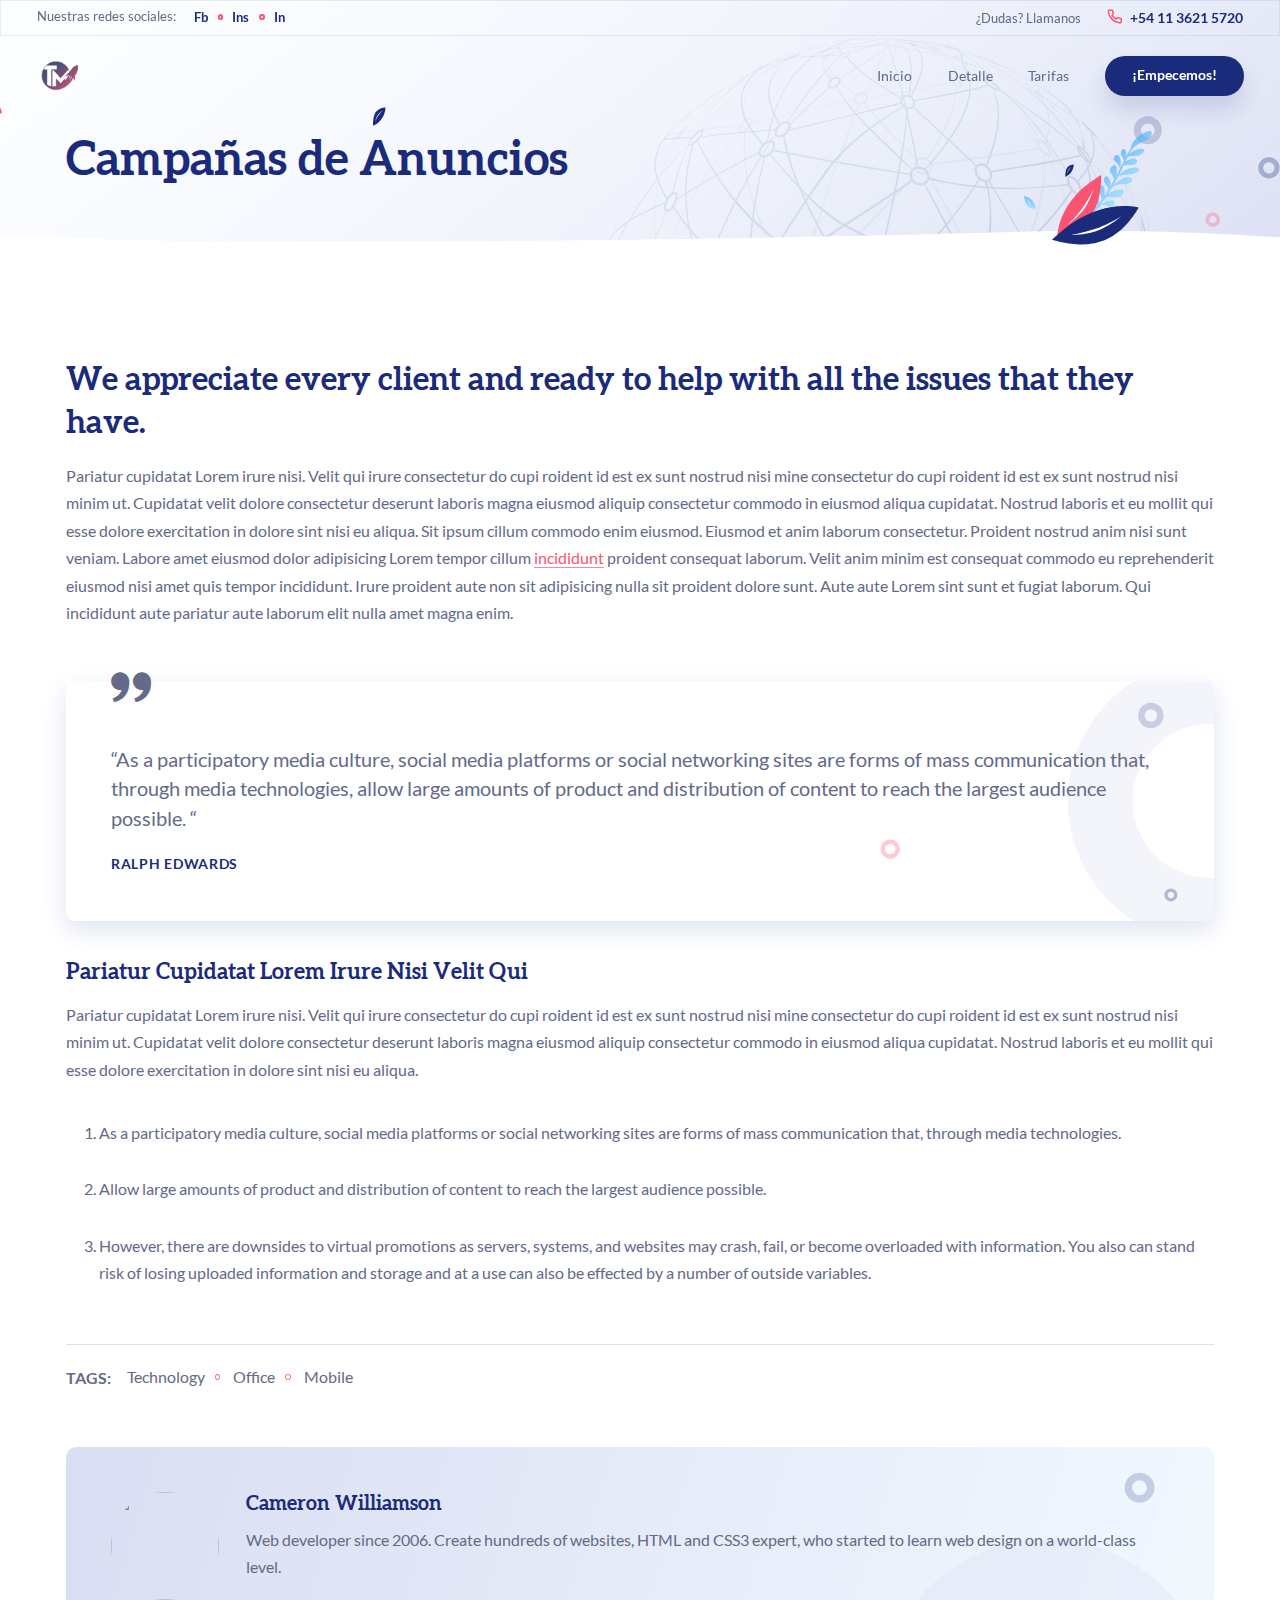
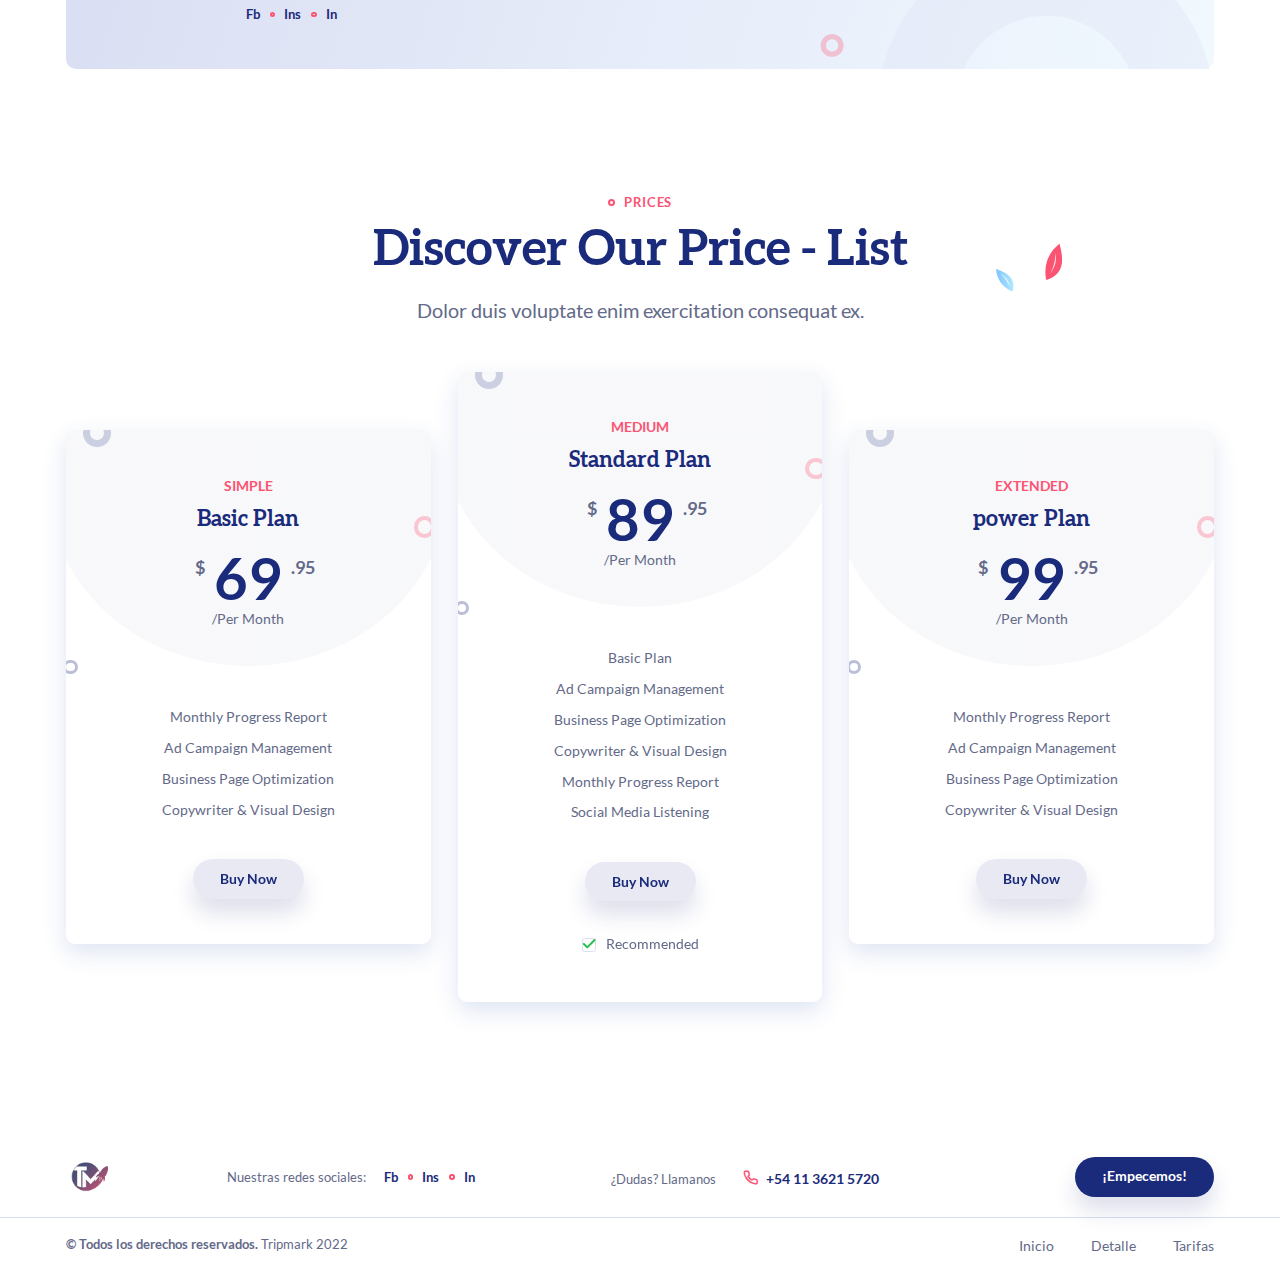
==== ads.html @ 87939745 "Agregada la parte del logo transparente bg y corregido el orden de la web" ====
<!DOCTYPE html>
<html lang="Es-AR">
    <head>
        <meta http-equiv="Content-Type" content="text/html; charset=utf-8" />
        <meta name="format-detection" content="telephone=no">
        <meta name="viewport" content="width=device-width, initial-scale=1">
        <link rel="icon" type="image/x-icon" href="favicon.ico" />
        
        <meta name='description' content="" />
        <meta name="keywords" content="" />
        <meta name="it-rating" content="it-rat-cd303c3f80473535b3c667d0d67a7a11" />
        <meta name="cmsmagazine" content="3f86e43372e678604d35804a67860df7" />
        <link rel="stylesheet" type="text/css" href="css/first-screen.css" />
        <link rel="stylesheet" type="text/css" href="css/first-screen-inner.css" />
        <link rel="preload " href="fonts/AleoBold.woff2" as="font" crossorigin>
        <link rel="preload " href="fonts/Lato/LatoRegular.woff2" as="font" crossorigin>
        <link rel="preload " href="fonts/Lato/LatoBold.woff2" as="font" crossorigin>
        <link rel="preload"  href="css/style.css" as="style">
        <title>Anuncios - Tripmark</title>
    </head>
    <body class="loaded">
        <div class="main-wrapper">

            <main class="content">
                <div class="section-main-screen section-main-screen_inner" style="background-image: url(img/bg/header.svg);">
                    <div class="wrapper">
                        <div class="main-screen main-screen_inner">
                            <div class="h1 h1-2">Campañas de Anuncios</div>
                            <!-- <ul class="breadcrumbs" itemscope="" itemtype="https://schema.org/BreadcrumbList">
                                <li itemprop="itemListElement" itemscope="" itemtype="https://schema.org/ListItem"><a href="#" itemprop="item"><span itemprop="name">Home</span></a><meta itemprop="position" content="1"></li>  
                                <li itemprop="itemListElement" itemscope="" itemtype="https://schema.org/ListItem"><a href="#" itemprop="item"><span itemprop="name">Blog</span></a><meta itemprop="position" content="2"></li>  

                            </ul> -->
                            <div class="leaf-left-decor"></div>
                        </div>
                        <div class="circle-decor"></div>
                    </div>
                    <div class="leaf-right-decor"></div>
                </div>
                <div class="section-post section-post-inner" id="marketing">
                    <div class="wrapper">
                        <div class="">
                            <div class="">
                                <article class="article-wrap">
                                    <div class="article">

                                            <!-- <picture>
                                                <source type="image/jpeg" srcset="img/examples/article.jpg" media="(min-width: 768px)" />
                                                <source type="image/jpeg" srcset="img/examples/article_mob.jpg" />
                                                <img src="img/examples/article_mob.jpg" alt="" class="img-article-main"/>
                                            </picture> -->
                                        <!-- <div class="news-header news-header_article">
                                            <div class="news__date">Jun 25, 2021</div>
                                            <div class="news__author">
                                                <img data-src="img/examples/avatar_2.jpg"  alt="" class="js-lazy" src="[data-uri]">
                                                <span class="news__author-title">Annette Black</span>
                                            </div>
                                            <a href="blog.html" class="news__category">Community</a>
                                        </div> -->
                                        <h1>We appreciate every client and ready to help with all the issues that they have.</h1>
                                        <p>Pariatur cupidatat Lorem irure nisi. Velit qui irure consectetur do cupi roident id est ex sunt nostrud nisi mine consectetur do cupi roident id est ex sunt nostrud nisi minim ut. Cupidatat velit dolore consectetur deserunt laboris magna eiusmod aliquip consectetur commodo in eiusmod aliqua cupidatat. Nostrud laboris et eu mollit qui esse dolore exercitation in dolore sint nisi eu aliqua. Sit ipsum cillum commodo enim eiusmod. Eiusmod et anim laborum consectetur. Proident nostrud anim nisi sunt veniam. Labore amet eiusmod dolor adipisicing Lorem tempor cillum <a href="#">incididunt</a> proident consequat laborum. Velit anim minim est consequat commodo eu reprehenderit eiusmod nisi amet quis tempor incididunt. Irure proident aute non sit adipisicing nulla sit proident dolore sunt. Aute aute Lorem sint sunt et fugiat laborum. Qui incididunt aute pariatur aute laborum elit nulla amet magna enim.</p>
                                        <blockquote>
                                            “As a participatory media culture, social media platforms or social networking sites are forms of mass communication that, through media technologies, allow large amounts of product and distribution of content to reach the largest audience possible. “
                                            <cite>Ralph Edwards</cite>
                                        </blockquote>
                                        <h2>Pariatur cupidatat Lorem irure nisi Velit qui</h2>
                                        <p>Pariatur cupidatat Lorem irure nisi. Velit qui irure consectetur do cupi roident id est ex sunt nostrud nisi mine consectetur do cupi roident id est ex sunt nostrud nisi minim ut. Cupidatat velit dolore consectetur deserunt laboris magna eiusmod aliquip consectetur commodo in eiusmod aliqua cupidatat. Nostrud laboris et eu mollit qui esse dolore exercitation in dolore sint nisi eu aliqua.</p>
                                        <ol>
                                            <li>As a participatory media culture, social media platforms or social networking sites are forms of mass communication that, through media technologies.</li>
                                            <li>Allow large amounts of product and distribution of content to reach the largest audience possible. </li>
                                            <li>However, there are downsides to virtual promotions as servers, systems, and websites may crash, fail, or become overloaded with information. You also can stand risk of losing uploaded information and storage and at a use can also be effected by a number of outside variables.</li>
                                        </ol>
                                    </div>
                                    <div class="tags-article">
                                        <div class="tags-article__title">Tags:</div>
                                        <div class="tags">
                                            <a href="blog.html" class="tags__item">Technology</a>
                                            <a href="blog.html" class="tags__item">Office</a>
                                            <a href="blog.html" class="tags__item">Mobile</a>
                                        </div>
                                    </div>
                                    <div class="article-author">
                                        <div class="article-author__img">
                                            <img data-src="img/examples/author.jpg"  alt="" class="js-lazy" src="[data-uri]">
                                        </div>
                                        <div class="article-author__info">
                                            <div>
                                                <div class="article-author__title">Cameron Williamson</div>
                                                <div class="article-author__text">Web developer since 2006. Create hundreds of websites, HTML and CSS3 expert, who started to learn web design on a world-class level.</div>
                                            </div>
                                            <div class="socials">
                                                <div class="socials__item">
                                                    <a href="#" target="_blank" class="socials__link">Fb</a>
                                                </div>
                                                <div class="socials__item">
                                                    <a href="#" target="_blank" class="socials__link">Ins</a>
                                                </div>
                                                <div class="socials__item">
                                                    <a href="#" target="_blank" class="socials__link">In</a>
                                                </div>
                                            </div>
                                        </div>
                                    </div>
                                </article>
                                <!-- <div class="article-form">
                                    <div class="h3">leave a comment</div>
                                    <form>
                                        <div class="box-fileds-3">
                                            <div class="box-filed">
                                                <input type="text" placeholder="Your name">
                                            </div>
                                            <div class="box-filed">
                                                <input type="tel" placeholder="Enter your phone">
                                            </div>
                                            <div class="box-filed">
                                                <input type="email" placeholder="Enter your email">
                                            </div>
                                            <div class="box-filed box-filed_textarea">
                                                <textarea placeholder="Comment"></textarea>
                                            </div>
                                            <div class="box-filed box-filed_button">
                                                <input type="submit" class="btn" value="Post comment">
                                            </div>
                                        </div>
                                    </form>
                                </div> -->
                            </div>
                            <aside class="columns_sidebar sidebar">
                                <!-- <div class="sidebar_search">
                                    <form>
                                        <div class="search">
                                            <input type="text" placeholder="Search...">
                                            <button type="submit"><span class="icon-search"></span></button>
                                        </div>
                                    </form>
                                </div> -->
                                <!-- <div class="sidebar-widget sidebar-widget_post">
                                    <h3 class="sidebar-widget__title">Recent posts</h3>
                                    <div class="stories">
                                        <div class="stories-item">
                                            <a href="article.html" class="stories-item__img"><img data-src="img/examples/img1.jpg" src="[data-uri]" class="js-lazy" alt=""></a>
                                            <div class="stories-item__infoline">
                                                <div class="stories-item__title"><a href="article.html">How the Victorian fashion came to be</a></div>
                                                <div class="stories-item__date">Jun 25, 2021</div>
                                            </div>
                                        </div>
                                        <div class="stories-item">
                                            <a href="article.html" class="stories-item__img"><img data-src="img/examples/img2.jpg" src="[data-uri]" class="js-lazy" alt=""></a>
                                            <div class="stories-item__infoline">
                                                <div class="stories-item__title"><a href="article.html">How the Victorian fashion came to be</a></div>
                                                <div class="stories-item__date">Jun 25, 2021</div>
                                            </div>
                                        </div>
                                        <div class="stories-item">
                                            <a href="article.html" class="stories-item__img"><img data-src="img/examples/img3.jpg" src="[data-uri]" class="js-lazy" alt=""></a>
                                            <div class="stories-item__infoline">
                                                <div class="stories-item__title"><a href="article.html">How the Victorian fashion came to be</a></div>
                                                <div class="stories-item__date">Jun 25, 2021</div>
                                            </div>
                                        </div>
                                    </div>
                                </div> -->
                                <!-- <div class="sidebar-widget sidebar-widget_datepicker">
                                    <div id="datepicker" class="datepicker"></div>
                                </div> -->
                                <!-- <div class="sidebar-widget sidebar-widget_gallery">
                                    <h3 class="sidebar-widget__title">gallery</h3>
                                    <div class="gallery">
                                        <a href="img/examples/gallery_1_big.jpg" class="gallery__item js-fancybox" data-fancybox="gallery">
                                            <img data-src="img/examples/gallery_1.jpg" src="[data-uri]" class="js-lazy" alt="">
                                        </a>
                                        <a href="img/examples/gallery_2_big.jpg" class="gallery__item js-fancybox" data-fancybox="gallery">
                                            <img data-src="img/examples/gallery_2.jpg" src="[data-uri]" class="js-lazy" alt="">
                                        </a>
                                        <a href="img/examples/gallery_3_big.jpg" class="gallery__item js-fancybox" data-fancybox="gallery">
                                            <img data-src="img/examples/gallery_3.jpg" src="[data-uri]" class="js-lazy" alt="">
                                        </a>
                                        <a href="img/examples/gallery_4_big.jpg" class="gallery__item js-fancybox" data-fancybox="gallery">
                                            <img data-src="img/examples/gallery_4.jpg" src="[data-uri]" class="js-lazy" alt="">
                                        </a>
                                        <a href="img/examples/gallery_5_big.jpg" class="gallery__item js-fancybox" data-fancybox="gallery">
                                            <img data-src="img/examples/gallery_5.jpg" src="[data-uri]" class="js-lazy" alt="">
                                        </a>
                                        <a href="img/examples/gallery_6_big.jpg" class="gallery__item js-fancybox" data-fancybox="gallery">
                                            <img data-src="img/examples/gallery_6.jpg" src="[data-uri]" class="js-lazy" alt="">
                                        </a>
                                    </div>
                                </div>
                                <div class="sidebar-widget sidebar-widget_tags">
                                    <h3 class="sidebar-widget__title">Tags</h3>
                                    <div class="tags">
                                        <a href="blog.html" class="tags__item">Technology</a>
                                        <a href="blog.html" class="tags__item">Office</a>
                                        <a href="blog.html" class="tags__item">Mobile</a>
                                        <a href="blog.html" class="tags__item">Business</a>
                                        <a href="blog.html" class="tags__item">Community</a>
                                        <a href="blog.html" class="tags__item">Web</a>
                                        <a href="blog.html" class="tags__item">Collaboration</a>
                                        <a href="blog.html" class="tags__item">Promotion</a>
                                    </div>
                                </div> -->
                            </aside>
                        </div>
                    </div>
                </div>
                <div class="section-prices" id="price">
                    <div class="wrapper">
                        <div class="section-heading h-center"><span>prices</span></div>
                        <div class="h-decor-2">
                            <h2 class="h2 h-center"><span>discover our price - list</span></h2>
                            <div class="section-subtitle h-center">Dolor duis voluptate enim exercitation consequat ex.</div>
                        </div>
                        <div class="prices">
                            <a href="#" class="prices__item">
                                <div class="prices__head">
                                    <div class="prices__decor"><span></span></div>
                                    <div class="prices__inner">
                                        <div class="prices__category">simple</div>
                                        <div class="prices__title">Basic Plan</div>
                                        <div class="prices__cost">$<span class="prices__cost-val">69</span>.95</div>
                                        <div class="prices__period">/per month</div>
                                    </div>
                                </div>
                                <div class="prices__content">
                                    <ul class="prices__list">
                                        <li>Monthly Progress Report</li>
                                        <li>Ad Campaign Management</li>
                                        <li>Business Page Optimization</li>
                                        <li>Copywriter & Visual Design</li>
                                    </ul>
                                    <div class="prices__btn">
                                        <span class="btn btn-2 btn-3 btn_buy">buy now</span>
                                    </div>
                                </div>
                            </a>
                            <a href="#" class="prices__item prices__item-recomendation">
                                <div class="prices__head">
                                    <div class="prices__decor"><span></span></div>
                                    <div class="prices__inner">
                                        <div class="prices__category">MEDIUM</div>
                                        <div class="prices__title">Standard Plan</div>
                                        <div class="prices__cost">$<span class="prices__cost-val">89</span>.95</div>
                                        <div class="prices__period">/per month</div>
                                    </div>
                                </div>
                                <div class="prices__content">
                                    <ul class="prices__list">
                                        <li>Basic Plan</li>
                                        <li>Ad Campaign Management</li>
                                        <li>Business Page Optimization</li>
                                        <li>Copywriter & Visual Design</li>
                                        <li>Monthly Progress Report</li>
                                        <li>Social Media Listening</li>
                                    </ul>
                                    <div class="prices__btn">
                                        <span class="btn btn-2 btn-3 btn_buy">buy now</span>
                                    </div>
                                    <div class="prices__rec">
                                        <div class="checkbox-element ">
                                            <span class="checkbox-text">Recommended</span>
                                        </div>
                                    </div>
                                </div>
                            </a>
                            <a href="#" class="prices__item">
                                <div class="prices__head">
                                    <div class="prices__decor"><span></span></div>
                                    <div class="prices__inner">
                                        <div class="prices__category">extended</div>
                                        <div class="prices__title">power Plan</div>
                                        <div class="prices__cost">$<span class="prices__cost-val">99</span>.95</div>
                                        <div class="prices__period">/per month</div>
                                    </div>
                                </div>
                                <div class="prices__content">
                                    <ul class="prices__list">
                                        <li>Monthly Progress Report</li>
                                        <li>Ad Campaign Management</li>
                                        <li>Business Page Optimization</li>
                                        <li>Copywriter & Visual Design</li>
                                    </ul>
                                    <div class="prices__btn">
                                        <span class="btn btn-2 btn-3 btn_buy">buy now</span>
                                    </div>
                                </div>
                            </a>
                        </div>
                    </div>
                </div>
            </main>
            <header class="header" id="header">
                <div class="header-top">
                    <div class="wrapper">
                        <div class="socials ">
                            <div class="footer-title">Nuestras redes sociales:</div>
                            <div class="socials">
                                <div class="socials__item">
                                    <a href="#" target="_blank" class="socials__link">Fb</a>
                                </div>
                                <div class="socials__item">
                                    <a href="#" target="_blank" class="socials__link">Ins</a>
                                </div>
                                <div class="socials__item">
                                    <a href="#" target="_blank" class="socials__link">In</a>
                                </div>
                            </div>
                        </div>
                        <div class="phone-item">
                            <div class="footer-title header-title-phone">¿Dudas? Llamanos</div>
                            <div class="footer-phone__item">
                                <i class="icon-phone"></i><a href="tel:+541136215720">+54 11 3621 5720</a>
                            </div>
                        </div>
                    </div>
                </div>
                <div class="wrapper">
                    <div class="nav-logo">
                        <a href="index.html" class="logo">
                            <img src="img/logo.svg" alt="Tripmark">
                        </a>
                    </div>
                    <div class="header-right">
                        <div id="mainNav" class="menu-box">
                            <nav class="nav-inner">
                                <ul class="main-menu" id="mainMenu">
                                    <li>
                                        <a href="index.html">Inicio</a>
                                    </li>
                                    <li>
                                        <a href="#marketing">Detalle</a>
                                    </li>
                                    <!--<li>
                                        <a href="#steps">Pasos</a>
                                    </li> -->
                                    <li>
                                        <a href="#price">Tarifas</a>
                                    </li>
                                    <!-- <li>
                                        <a href="#testimonials">Ustedes</a>
                                    </li> -->
                                    <!-- <li>
                                        <a href="#blog">Blog</a>
                                    </li> -->
                            </ul>
                            </nav>
                            <div class="socials-item">
                                <div class="footer-title">Nuestras redes sociales:</div>
                                <div class="socials">
                                    <div class="socials__item">
                                        <a href="#" target="_blank" class="socials__link">Fb</a>
                                    </div>
                                    <div class="socials__item">
                                        <a href="#" target="_blank" class="socials__link">Ins</a>
                                    </div>
                                    <div class="socials__item">
                                        <a href="#" target="_blank" class="socials__link">In</a>
                                    </div>
                                </div>
                            </div>
                            <div class="phone-item">
                                <div class="footer-title footer-title_phone">¿Dudas? Llamanos</div>
                                <div class="footer-phone__item">
                                    <i class="icon-phone"></i><a href="tel:+541136215720">+54 11 3621 5720</a>
                                </div>
                            </div>
                        </div>
                        <a href="#formOrder" class="btn-2 btn_started-header js-fancybox">¡Empecemos!</a>
                    </div>
                    <div class="bars-mob js-button-nav">
                        <div class="hamburger">
                            <span></span><span></span><span></span>
                        </div>
                        <div class="cross">
                            <span></span><span></span>
                        </div>
                    </div>
                </div>
            </header>
            <footer id="footer" class="footer">
                <div class="footer__bg js-lazy" data-src="img/bg/footer.svg"></div>
                <div class="wrapper">
                    <a href="index.html" class="logo-footer">
                        <img src="img/logo.svg" alt="Numerio">
                    </a>
                    <div class="socials-item footer-social">
                        <div class="footer-title">Nuestras redes sociales:</div>
                        <div class="socials">
                            <div class="socials__item">
                                <a href="#" target="_blank" class="socials__link">Fb</a>
                            </div>
                            <div class="socials__item">
                                <a href="#" target="_blank" class="socials__link">Ins</a>
                            </div>
                            <div class="socials__item">
                                <a href="#" target="_blank" class="socials__link">In</a>
                            </div>
                        </div>
                    </div>
                    <div class="phone-item footer-phone">
                        <div class="footer-title footer-title_phone">¿Dudas? Llamanos</div>
                        <div class="footer-phone__item">
                            <i class="icon-phone"></i><a href="tel:+541136215720">+54 11 3621 5720</a>
                        </div>
                    </div>
                    <a href="#formOrder" class="btn-2 btn_started js-fancybox">¡Empecemos!</a>
                </div>
                <div class="footer-bottom">
                    <div class="wrapper">
                        <div class="copyrights">
                            <b> © Todos los derechos reservados.</b> Tripmark 2022</div>
                        <div class="footer-menu">
                            <ul>
                                <li>
                                    <a href="index.html">Inicio</a>
                                </li>
                                <li>
                                    <a href="#marketing">Detalle</a>
                                </li>
                                <!--<li>
                                    <a href="#steps">Pasos</a>
                                </li> -->
                                <li>
                                    <a href="#price">Tarifas</a>
                                </li>
                                <!-- <li>
                                    <a href="#testimonials">Ustedes</a>
                                </li> -->
                                <!-- <li>
                                    <a href="#blog">Blog</a>
                                </li> -->
                            </ul>
                        </div>
                    </div>
                </div>
            </footer>
        </div>
        <!-- BODY EOF   -->
        <!-- popups -->
        <div class="window-open">
            <div class="popup" id="formOrder" tabindex="0">
                <div class="block-popup">
                    <div class="popup-title-wrap">
                        <div class="popup-title">Consultá  <span class="h1-br"><br>sin cargo<br/></span> a un experto</div>
                        <div class="popup-decor-top"></div>
                    </div>
                    <div class="popup-text">Vamos a asesorarte en lo que tu marca necesita. Dejanos tus datos y nos contactaremos a la brevedad.</div>
                    <form onsubmit="successSubmit();return false;">
                        <div class="popup-form">
                            <div class="box-field">
                                <input type="text" placeholder="Nombre" required>
                            </div>
                            <div class="box-field">
                                <input type="email"  placeholder="Mail" required>
                            </div>
                            <div class="box-field">
                                <input type="tel"  placeholder="Teléfono" required>
                            </div>
                            <div class="box-field">
                                <textarea placeholder="Mensaje"></textarea>
                            </div>
                            <div class="box-fileds box-fileds_2">
                                <div class="box-filed box-filed_btn">
                                    <input type="submit" class="btn" value="Enviar">
                                </div>
                                <div class="box-filed box-field__accept">
                                    <label class="checkbox-element">
                                    <input type="checkbox" >
                                    <span class="checkbox-text" aria-required="true">Acepto los <a href="#" target="_blank">terminos y condiciones</a></span>
                                    </label>
                                </div>
                            </div>
                        </div>
                    </form>
                </div>
                <div class="popup-decor"></div>
            </div>
            <div class="popup popup-succsess" id="succsesOrder">
                <div class="block-popup">
                    <div class="popup-title"><span>¡Gracias!</span></div>
                    <div class="popup-result">Nos contactaremos a la brevedad. </div>
                    <svg width="200" height="184" viewBox="0 0 200 184" fill="none" xmlns="http://www.w3.org/2000/svg">
                        <path d="M178.566 91.6643C178.566 139.987 139.392 179.162 91.0686 179.162C42.744 179.162 3.57129 139.987 3.57129 91.6643C3.57129 43.3397 42.744 4.16699 91.0686 4.16699C139.392 4.16699 178.566 43.3397 178.566 91.6643Z" fill="rgba(255, 154, 160, 0.991703)"/>
                        <path d="M91.6644 183.327C41.1242 183.327 0 142.205 0 91.6644C0 41.1242 41.1242 0 91.6644 0C109.23 0 126.33 5.01694 141.112 14.4908C144.02 16.3585 144.863 20.2249 143.004 23.124C141.138 26.0246 137.262 26.8745 134.371 25.0084C121.597 16.833 106.839 12.4996 91.6644 12.4996C48.0149 12.4996 12.4996 48.0149 12.4996 91.6644C12.4996 135.312 48.0149 170.828 91.6644 170.828C135.312 170.828 170.828 135.312 170.828 91.6644C170.828 89.0552 170.703 86.472 170.461 83.9315C170.129 80.4984 172.645 77.4391 176.086 77.1141C179.494 76.6731 182.569 79.2975 182.903 82.7307C183.185 85.6725 183.327 88.6478 183.327 91.6644C183.327 142.205 142.205 183.327 91.6644 183.327Z" fill="rgba(249, 73, 115, 0.991703)"/>
                        <path d="M102.08 112.496C100.481 112.496 98.8799 111.887 97.6638 110.663L60.165 73.1643C57.7237 70.7214 57.7237 66.7634 60.165 64.3221C62.6063 61.8808 66.5643 61.8808 69.0057 64.3221L102.089 97.4052L189.327 10.1657C191.77 7.72438 195.728 7.72438 198.169 10.1657C200.61 12.607 200.61 16.5651 198.169 19.0064L106.505 110.671C105.279 111.887 103.68 112.496 102.08 112.496Z" fill="rgba(249, 73, 115, 0.991703)"/>
                    </svg>
                    <!-- <div class="popup-text">¡Saludos! </div> -->
                    <div class="popup-button_succsees">
                        <div class="btn btn-popup" data-fancybox-close>Ok</div>
                    </div>
                </div>
            </div>
        </div>               
        <script>
            var body = document.body;
            if (/Android|webOS|iPhone|iPad|iPod|BlackBerry/i.test(navigator.userAgent)) {
                body.classList.add('ios');
            } else {
                body.classList.add('web')
            }
            setTimeout(function() {
                body.classList.add("content-loaded");
            },50)
                
        </script>
        <link rel="stylesheet" type="text/css" href="css/style.css" />
        <link rel="stylesheet" type="text/css" href="css/inner.css" />
        <script src="js/jquery-3.5.1.min.js" defer></script>
        <script src="js/components/jquery.lazy.min.js" defer></script>
        <script src="js/components/jquery.fancybox.min.js" defer></script>
        <script src="js/components/jquery-ui.min.js" defer></script> 
        <script src="js/custom.js" defer></script>
    </body>
</html>
---- css/first-screen.css ----
/* reset */
/* main variables */
body { margin: 0; padding: 0; font-family: Lato, arial, sans-serif; background: #fff; height: 100%; font-size: 1.8rem !important; -webkit-font-smoothing: antialiased; -moz-osx-font-smoothing: grayscale; color: #646A89; line-height: 1.7; background: #fff; }

html { font-size: 10px !important; }

/*MAIN*/
html, body, div, span, applet, object, iframe, h1, h2, h3, h4, h5, h6, p, blockquote, pre, a, abbr, acronym, address, big, cite, code, del, dfn, em, img, ins, kbd, q, s, samp, small, strike, strong, sub, sup, tt, var, b, u, i, center, dl, dt, dd, ol, ul, li, fieldset, form, label, legend, table, caption, tbody, tfoot, thead, tr, th, td, article, aside, canvas, details, embed, figure, figcaption, footer, header, hgroup, menu, nav, output, ruby, section, summary, time, mark, audio, video { margin: 0; padding: 0; border: 0; font-size: 100%; }

/* HTML5 display-role reset for older browsers */
article, aside, details, figcaption, figure, footer, header, hgroup, menu, nav, section, main { display: block; }

blockquote, q { quotes: none; }

blockquote:before, blockquote:after, q:before, q:after { content: ''; content: none; }

table { border-collapse: collapse; border-width: 0px; padding: 0px; margin: 0px; }

html { height: 100%; -webkit-text-size-adjust: none; -ms-text-size-adjust: none; }

input, textarea, select, button { font-family: Lato, arial, sans-serif; }

input, textarea { color: #646A89; font-family: Lato, arial, sans-serif; outline: none; border-radius: 0; -moz-border-radius: 0; -webkit-border-radius: 0; -webkit-appearance: none; }

textarea { overflow: auto; resize: none; }

input[type="button"], input[type="submit"], button { cursor: pointer; }

td { margin: 0px; padding: 0px; }

form { padding: 0px; margin: 0px; }

a { color: #FB5472; -webkit-transition: all 0.4s ease; -o-transition: all 0.4s ease; transition: all 0.4s ease; text-decoration: none; outline: none; -webkit-tap-highlight-color: rgba(0, 0, 0, 0); }

a:hover { color: #FB5472; }

a, span, div, button { outline: none !important; }

input[type=submit], input[type=button], button { -webkit-appearance: none; outline: none; }

* { -webkit-box-sizing: border-box; box-sizing: border-box; -webkit-tap-highlight-color: rgba(0, 0, 0, 0); outline: none; }

*:before, *:after { -webkit-box-sizing: border-box; box-sizing: border-box; }

strong { font-weight: 700; }

.clearfix:after, .wrapper:after, .row:after { content: "."; display: block; height: 0; clear: both; visibility: hidden; }

img { max-width: 100%; }

@media screen and (max-width: 1366px) and (min-width: 768px) { html { font-size: 9px !important; } }

@media screen and (max-width: 1023px) { body { font-size: 1.5rem !important; } }

@media screen and (max-width: 767px) { body { font-size: 1.4rem !important; } }

@media screen and (max-width: 359px) { html { font-size: 9px !important; } }

@font-face { font-family: 'Aleo'; src: url("../fonts/AleoBold.eot"); src: url("../fonts/AleoBold.eot") format("embedded-opentype"), url("../fonts/AleoBold.woff2") format("woff2"), url("../fonts/AleoBold.woff") format("woff"), url("../fonts/AleoBold.ttf") format("truetype"), url("../fonts/AleoBold.svg#AleoBold") format("svg"); font-weight: 400; font-style: normal; font-display: swap; }

@font-face { font-family: 'Lato'; src: url("../fonts/Lato/LatoRegular.eot"); src: url("../fonts/Lato/LatoRegular.eot") format("embedded-opentype"), url("../fonts/Lato/LatoRegular.woff2") format("woff2"), url("../fonts/Lato/LatoRegular.woff") format("woff"), url("../fonts/Lato/LatoRegular.ttf") format("truetype"), url("../fonts/Lato/LatoRegular.svg#LatoRegular") format("svg"); font-weight: 400; font-style: normal; font-display: swap; }

@font-face { font-family: 'Lato'; src: url("../fonts/Lato/LatoBold.eot"); src: url("../fonts/Lato/LatoBold.eot") format("embedded-opentype"), url("../fonts/Lato/LatoBold.woff2") format("woff2"), url("../fonts/Lato/LatoBold.woff") format("woff"), url("../fonts/Lato/LatoBold.ttf") format("truetype"), url("../fonts/Lato/LatoBold.svg#LatoBold") format("svg"); font-weight: 700; font-style: normal; font-display: swap; }

@font-face { font-family: 'Lato'; src: url("../fonts/Lato/LatoBlack.eot"); src: url("../fonts/Lato/LatoBlack.eot") format("embedded-opentype"), url("../fonts/Lato/LatoBlack.woff2") format("woff2"), url("../fonts/Lato/LatoBlack.woff") format("woff"), url("../fonts/Lato/LatoBlack.ttf") format("truetype"), url("../fonts/Lato/LatoBlack.svg#LatoBlack") format("svg"); font-weight: 900; font-style: normal; font-display: swap; }

@font-face { font-family: 'icomoon'; src: url("../fonts/icomoon/fonts/icomoon.eot"); src: url("../fonts/icomoon/fonts/icomoon.eot?#iefix") format("embedded-opentype"), url("../fonts/icomoon/fonts/icomoon.woff") format("woff"), url("../fonts/icomoon/fonts/icomoon.svg#icomoon") format("svg"); font-weight: bold; font-style: normal; font-display: swap; }

[class^="icon-"], [class*=" icon-"] { /* use !important to prevent issues with browser extensions that change fonts */ font-family: 'icomoon' !important; speak: none; font-style: normal; font-weight: normal; font-variant: normal; text-transform: none; line-height: 1; /* Better Font Rendering =========== */ -webkit-font-smoothing: antialiased; -moz-osx-font-smoothing: grayscale; }

.icon-check:before { content: "\e900"; }

.icon-close:before { content: "\e901"; }

.icon-next:before, .ui-datepicker .ui-datepicker-next:before { content: "\e902"; }

.icon-phone:before { content: "\e903"; }

.icon-play:before { content: "\e904"; }

.icon-prev:before, .ui-datepicker .ui-datepicker-prev:before { content: "\e905"; }

.icon-quote:before, blockquote:before { content: "\e906"; }

.icon-search:before { content: "\e907"; }

.main-wrapper { padding: 0; min-width: 320px; width: 100%; position: relative; min-height: 100%; min-height: 100%; display: -webkit-box; display: -ms-flexbox; display: flex; -webkit-box-orient: vertical; -webkit-box-direction: normal; -ms-flex-direction: column; flex-direction: column; -webkit-box-pack: start; -ms-flex-pack: start; justify-content: flex-start; overflow: hidden; -webkit-box-flex: 1; -ms-flex: 1 0 auto; flex: 1 0 auto; }

.wrapper { min-width: 320px; max-width: 1220px; padding-right: 4rem; padding-left: 4rem; margin: 0 auto; position: relative; width: 100%; }

.wrapper-2 { max-width: 1520px; }

/* titles */
p { padding: 1.2rem 0; }

h1, .h1 { padding: 0; font-weight: 700; font-size: 3.6rem; line-height: 130%; color: #1B2B7C; margin-bottom: 0.8rem; text-transform: none; font-family: Aleo, arial, sans-serif; }

.h1 { font-size: 5.4rem; line-height: 110%; margin-bottom: 4.6rem; }

.h1-br { color:#FB5472}

h2, .h2 { font-size: 2.4rem; line-height: 140%; line-height: 100%; margin: 0 0 0.7rem; padding-top: 1.3rem; text-align: left; color: #1B2B7C; font-family: Aleo, arial, sans-serif; text-transform: capitalize; }

.h2 { font-weight: bold; font-size: 5.4rem; padding-top: 0; margin: 0 0 2.4rem; }

.h-center { text-align: center; }

h3, .h3 { font-size: 2.4rem; line-height: 140%; font-weight: 700; color: #1B2B7C; padding: 3.5rem 0 2.5rem; font-family: Aleo, arial, sans-serif; text-transform: capitalize; }

.h3 { font-size: 3.6rem; line-height: 100%; padding: 0 0 1.5rem; }

h4, .h4 { font-weight: bold; font-size: 2.4rem; line-height: 2.8rem; color: #646A89; }

.h-left { text-align: left; }

.h-decor-1, .h-decor-3 { position: relative; padding: 0 10rem; }

.h-decor-1:before, .h-decor-3:before { content: ''; width: 7rem; height: 6.9rem; display: block; position: absolute; left: 2.8%; margin-right: 8rem; top: 30%; }

.h-decor-1, .h-decor-2 { position: relative; padding: 0 10rem; }

.h-decor-1:after, .h-decor-2:after { content: ''; margin-left: 8rem; width: 8.8rem; height: 5.6rem; display: block; position: absolute; right: 4.2%; top: 17%; }

.h-decor-3:before { top: -29%; left: 10.8%; }

.h-decor-2:after { right: 12.2%; }

body:not(.loaded) .h-decor-1:before, body:not(.loaded) .h-decor-3:before { background: url(../img/leaf-left.svg) no-repeat; -webkit-background-size: contain; background-size: contain; }

body:not(.loaded) .h-decor-1:after, body:not(.loaded) .h-decor-2:after { background: url(../img/leaf-right.svg) no-repeat; -webkit-background-size: contain; background-size: contain; }

/* text position */
.text-left { text-align: left !important; }

.text-center { text-align: center !important; }

.text-right { text-align: right !important; }

.nowrap { white-space: nowrap !important; }

.center { text-align: center; }

.pull-right { float: right; }

.pull-left { float: left; }

.hide { display: none !important; }

.colored { color: #FB5472; }

.window-open { position: absolute; left: 0; top: -200%; left: -99999px; opacity: 0; }

/*
================================================================================
|                                     CONTENT                                 |
================================================================================
*/
.content { min-width: 320px; text-align: left; width: 100%; -webkit-box-ordinal-group: 3; -ms-flex-order: 2; order: 2; -webkit-box-flex: 1; -ms-flex-positive: 1; flex-grow: 1; position: relative; z-index: 1; }

.main-wrap { display: -webkit-box; display: -ms-flexbox; display: flex; -webkit-box-orient: vertical; -webkit-box-direction: reverse; -ms-flex-direction: column-reverse; flex-direction: column-reverse; }

.content-wrap { background: #FFFFFF; padding: 3.3rem 2.5rem 2.1rem; max-width: 119.6rem; margin: 0 auto; }

.more-text { font-weight: bold; font-size: 1.6rem; line-height: 1.9rem; cursor: pointer; color: #7D74E4; margin-top: 1.3rem; }

.more-text span { -webkit-transition: color .3s ease-in; -o-transition: color .3s ease-in; transition: color .3s ease-in; }

.more-text i { margin-left: 1rem; font-size: 1rem; color: rgba(125, 116, 228, 0.5); display: inline-block; -webkit-transition: -webkit-transform .4s ease; transition: -webkit-transform .4s ease; -o-transition: transform .4s ease; transition: transform .4s ease; transition: transform .4s ease, -webkit-transform .4s ease; }

.more-text.active i { -webkit-transform: rotateX(180deg); transform: rotateX(180deg); }

.web .more-text:hover span { border-bottom-color: transparent; }

.btn { text-transform: capitalize; position: relative; overflow: hidden; -webkit-transition: all 0.3s linear; -o-transition: all 0.3s linear; transition: all 0.3s linear; display: -webkit-inline-box; display: -ms-inline-flexbox; display: inline-flex; -webkit-box-align: center; -ms-flex-align: center; align-items: center; -webkit-box-pack: center; -ms-flex-pack: center; justify-content: center; vertical-align: middle; height: 6rem; padding: 0 4rem; font-family: Lato, arial, sans-serif; text-align: center; cursor: pointer; -webkit-backface-visibility: hidden; backface-visibility: hidden; -moz-osx-font-smoothing: grayscale; -webkit-box-shadow: 0px 20px 20px rgba(217, 61, 89, 0.2); box-shadow: 0px 20px 20px rgba(217, 61, 89, 0.2); background: -webkit-gradient(linear, left top, right top, from(rgba(249, 73, 115, 0.991703)), color-stop(50%, rgba(255, 154, 160, 0.991703)), to(rgba(249, 73, 115, 0.991703))); background: -webkit-linear-gradient(left, rgba(249, 73, 115, 0.991703) 0%, rgba(255, 154, 160, 0.991703) 50%, rgba(249, 73, 115, 0.991703) 100%); background: -o-linear-gradient(left, rgba(249, 73, 115, 0.991703) 0%, rgba(255, 154, 160, 0.991703) 50%, rgba(249, 73, 115, 0.991703) 100%); background: linear-gradient(90deg, rgba(249, 73, 115, 0.991703) 0%, rgba(255, 154, 160, 0.991703) 50%, rgba(249, 73, 115, 0.991703) 100%); text-transform: uppercase; -webkit-background-size: 200% 100%; background-size: 200% 100%; background-position: 0% 0; color: #fff; border: 0; font-size: 1.6rem; line-height: 1.2; font-weight: 900; text-transform: capitalize; -webkit-border-radius: 3rem; border-radius: 3rem; -webkit-box-shadow: 0px 1.5rem 2.5rem rgba(230, 51, 94, 0.25); box-shadow: 0px 1.5rem 2.5rem rgba(230, 51, 94, 0.25); }

.web .btn:hover { color: #fff; background-position: 100% 0; }

.btn-2 { font-family: Lato, arial, sans-serif; background: #1B2B7C; -webkit-box-shadow: 0px 1.5rem 2.5rem rgba(27, 43, 124, 0.15); box-shadow: 0px 1.5rem 2.5rem rgba(27, 43, 124, 0.15); -webkit-border-radius: 30px; border-radius: 30px; color: #fff; border: 0; height: 4.4rem; padding: 0 3rem; line-height: 4.2rem; font-weight: bold; font-size: 1.6rem; text-transform: capitalize; -webkit-transition: background .4s ease; -o-transition: background .4s ease; transition: background .4s ease; }

.web .btn-2:hover { color: #fff; background: #FB5472; }

.btn-3 { color: #1B2B7C; background: rgba(27, 43, 124, 0.1); -webkit-transition: background .4s ease, color .4s ease; -o-transition: background .4s ease, color .4s ease; transition: background .4s ease, color .4s ease; }

.web .btn-3:hover { color: #fff; background: #1B2B7C; }

.form-control, input[type="text"], input[type="email"], input[type="tel"], textarea { border: 1px solid #DBDFF3; background: transparent; -webkit-border-radius: 5rem; border-radius: 5rem; color: #646A89; padding-left: 2.4rem; padding-right: 2.4rem; font-size: 1.4rem; font-family: Lato, arial, sans-serif; width: 100%; height: 6rem; font-weight: 400; -webkit-transition: border .3s ease-in; -o-transition: border .3s ease-in; transition: border .3s ease-in; }

.form-control:focus, input[type="text"]:focus, input[type="email"]:focus, input[type="tel"]:focus, textarea:focus { border-color: #000; }

.form-control.error, input[type="text"].error, input[type="email"].error, input[type="tel"].error, textarea.error { border-color: red; }

::-webkit-input-placeholder { color: rgba(100, 106, 137, 0.7); }

::-moz-placeholder { color: rgba(100, 106, 137, 0.7); }

:-moz-placeholder { color: rgba(100, 106, 137, 0.7); }

:-ms-input-placeholder { color: rgba(100, 106, 137, 0.7); }

textarea { height: 11.8rem; resize: none; line-height: 160%; padding-top: 1.8rem; padding-bottom: 1.2rem; -webkit-border-radius: 2rem; border-radius: 2rem; vertical-align: top; }

.box-fileds { margin: 0 -1rem; display: -webkit-box; display: -ms-flexbox; display: flex; -ms-flex-wrap: wrap; flex-wrap: wrap; }

.box-fileds .box-filed { width: calc(50% - 2rem); margin: 0 1rem 2rem; }

.box-fileds .box-filed_btn { width: 14.4rem; }

.box-fileds .box-field__accept { padding-top: 1.4rem; width: calc(100%  - 20.4rem); }

.box-field { margin-bottom: 3rem; }

.box-field_button { margin-top: 1rem; display: -webkit-box; display: -ms-flexbox; display: flex; }

.btn_submit { width: 100%; max-width: 39.2rem; }

.box-field__label { color: #1B2B7C; margin-bottom: .6rem; }

.box-field__label sup { vertical-align: top; color: #FB5472; }

.label-placeholder { color: rgba(37, 35, 35, 0.6); text-align: left; padding-left: 0; top: .6rem; display: block; position: absolute; left: 0; font-size: 1.4rem; font-weight: 500; }

label.error { color: red; font-size: 1.3rem; font-weight: 500; margin: .8rem 0 0 1.5rem; }

.box-field__input { position: relative; }

.icon-telegram { color: #039BE5; }

.icon-viber { color: #7F40BD; }

.icon-whatsapp { color: #4CAF50; }

.label-placeholder { letter-spacing: 0.02em; position: absolute; left: 0; text-align: left; padding-left: 0; top: .7rem; font-weight: 400; display: block; position: absolute; font-size: 1.6rem; line-height: 2.1rem; color: rgba(255, 255, 255, 0.8); pointer-events: none; }

.filled .label-placeholder { font-size: 80%; top: -1.8rem; opacity: 0; }

.checkbox-element { cursor: pointer; position: relative; display: -webkit-inline-box; display: -ms-inline-flexbox; display: inline-flex; }

.checkbox-element input { -ms-flex-negative: 0; flex-shrink: 0; display: inline-block; margin-top: 0; position: absolute; left: 0; top: 0; }

.checkbox-element input:checked ~ .check { border-color: transparent; }

.checkbox-element input:checked ~ .check:after { opacity: 1; }

.socials { display: -webkit-box; display: -ms-flexbox; display: flex; -webkit-box-align: center; -ms-flex-align: center; align-items: center; line-height: 1.4; }

.socials__item { margin-right: 1rem; }

.socials__item:last-child { margin-right: 0; }

.socials__link { color: #1B2B7C; line-height: 140%; font-weight: 900; font-size: 1.4rem; }

.socials__link:after { content: ''; display: inline-block; width: .6rem; height: .6rem; left: 0px; top: 6.5px; -webkit-border-radius: 50%; border-radius: 50%; border: 2px solid #FB5472; vertical-align: middle; margin: 0 0 .4rem 10px; }

.socials__item:last-child .socials__link:after { display: none; }

.socials-2 { margin-top: 4.8rem; display: -webkit-box; display: -ms-flexbox; display: flex; -webkit-box-align: center; -ms-flex-align: center; align-items: center; }

.socials-2__item { display: -webkit-box; display: -ms-flexbox; display: flex; -webkit-box-align: center; -ms-flex-align: center; align-items: center; margin-right: 3rem; }

.socials-2__item:hover .socials-2__link { background: -webkit-linear-gradient(179.89deg, #5CD5FF 0.07%, #83F0FF 99.88%); background: -o-linear-gradient(179.89deg, #5CD5FF 0.07%, #83F0FF 99.88%); background: linear-gradient(270.11deg, #5CD5FF 0.07%, #83F0FF 99.88%); -webkit-box-shadow: 0px 3.1rem 4.9rem #CCF2FD; box-shadow: 0px 3.1rem 4.9rem #CCF2FD; }

.socials-2__title { font-weight: bold; font-size: 1.6rem; line-height: 150%; color: #1B2B7C; margin-right: 1.4rem; }

.socials-2__link { background: -webkit-linear-gradient(179.89deg, #90D5ED 0.07%, #9FE6FF 99.88%); background: -o-linear-gradient(179.89deg, #90D5ED 0.07%, #9FE6FF 99.88%); background: linear-gradient(270.11deg, #90D5ED 0.07%, #9FE6FF 99.88%); -webkit-box-shadow: 0px 3.1rem 4.9rem #CCF2FD; box-shadow: 0px 3.1rem 4.9rem #CCF2FD; -webkit-border-radius: 1.6rem; border-radius: 1.6rem; width: 8rem; height: 8rem; display: -webkit-box; display: -ms-flexbox; display: flex; -webkit-box-align: center; -ms-flex-align: center; align-items: center; -webkit-box-pack: center; -ms-flex-pack: center; justify-content: center; }

.socials-2__link img { -webkit-filter: brightness(0) invert(1); filter: brightness(0) invert(1); }

.checkbox-element { display: -webkit-inline-box; display: -ms-inline-flexbox; display: inline-flex; }

.checkbox-element input { opacity: 0; }

.checkbox-element input[type="checkbox"]:hover, .checkbox-element input[type="radio"]:hover { border-color: #000; }

.checkbox-element input[type="checkbox"]:checked ~ .checkbox-text:after, .checkbox-element input[type="radio"]:checked ~ .checkbox-text:after { opacity: 1; }

.checkbox-element input { -ms-flex-negative: 0; flex-shrink: 0; display: inline-block; cursor: pointer; margin-top: -.2rem; }

.checkbox-text { font-weight: 500; font-size: 1.6rem; line-height: 150%; cursor: pointer; position: relative; padding-left: 24px; display: block; }

.checkbox-text:before { content: ''; background: transparent no-repeat center; display: block; border: 1px solid #DBDFF3; -webkit-border-radius: .3rem; border-radius: .3rem; width: 14px; height: 14px; padding: 0; top: 0; left: 0; position: absolute; -ms-flex-negative: 0; flex-shrink: 0; background: none; border-radius: .3rem; margin: .5rem 0 0; vertical-align: top; }

.checkbox-text:after { content: ''; background-color: transparent; background-image: url(../img/icons-svg/check.svg); background-repeat: no-repeat; width: 14px; height: 14px; position: absolute; opacity: 0; top: 0; margin: .5rem 0 0; left: 0; background-position: 45% 40%; -webkit-background-size: 14px 10px; background-size: 14px 10px; -webkit-transition: background 0.3s ease-in, border 0.3s ease-in; -o-transition: background 0.3s ease-in, border 0.3s ease-in; transition: background 0.3s ease-in, border 0.3s ease-in; }

.hide { display: none; }

.color-decor { color: #1B2B7C; }

.color-decor-2 { color: #EA3377; }

.box-field.sucsses-form-message { margin: -2.4rem 0 0px; }

.sucsses-form-message { font-size: 1.4rem; line-height: 2.2rem; display: -webkit-box; display: -ms-flexbox; display: flex; -webkit-box-align: center; -ms-flex-align: center; align-items: center; }

.sucsses-icon { background-image: url("data:image/svg+xml,%3Csvg width='24' height='24' viewBox='0 0 24 24' fill='none' xmlns='http://www.w3.org/2000/svg'%3E%3Cpath fill-rule='evenodd' clip-rule='evenodd' d='M0 12C0 5.3724 5.3724 0 12 0C18.6276 0 24 5.3724 24 12C24 18.6276 18.6276 24 12 24C5.3724 24 0 18.6276 0 12ZM16.4484 10.4484C16.667 10.2221 16.7879 9.91896 16.7852 9.60432C16.7825 9.28968 16.6563 8.98871 16.4338 8.76622C16.2113 8.54373 15.9103 8.41753 15.5957 8.41479C15.281 8.41206 14.9779 8.53301 14.7516 8.7516L10.8 12.7032L9.2484 11.1516C9.02208 10.933 8.71896 10.8121 8.40432 10.8148C8.08968 10.8175 7.78871 10.9437 7.56622 11.1662C7.34373 11.3887 7.21753 11.6897 7.21479 12.0043C7.21206 12.319 7.33301 12.6221 7.5516 12.8484L9.9516 15.2484C10.1766 15.4734 10.4818 15.5997 10.8 15.5997C11.1182 15.5997 11.4234 15.4734 11.6484 15.2484L16.4484 10.4484Z' fill='%23A2E44E'/%3E%3C/svg%3E%0A"); width: 2.4rem; height: 2.4rem; -webkit-background-size: contain; background-size: contain; background-position: 50% 50%; background-repeat: no-repeat; -ms-flex-negative: 0; flex-shrink: 0; margin-right: .5rem; }

.sucsses-icon:before { display: none; }

.scrollDisabled { overflow: hidden; position: fixed !important; margin-top: 0; width: 100%; z-index: 0; }

.scrollDisabled.web, .scrollDisabled.web.compensate-for-scrollbar, .scrollDisabled.web .header { padding-right: 1.7rem; }

.scrollDisabled .main-wrapper { overflow: visible; }

@media screen and (min-width: 768px) { .mob-show { display: none !important; } }

@media screen and (min-width: 1024px) { .tablet-show { display: none; } }

@media screen and (max-width: 1200px) { h1, .h1, .h2 { font-size: 4.6rem; }
  .h-decor-2:after { right: 2.2%; }
  .h-decor-3:before { left: 2%; } }

@media screen and (max-width: 1023px) { .wrapper { padding-left: 2.5rem; padding-right: 2.5rem; }
  .messages-icon__ic { width: 4.5rem; height: 4.5rem; }
  h1, .h1, .h2 { font-size: 4.6rem; }
  .h-decor-1, .h-decor-2, .h-decor-3 { padding: 0 5rem; }
  .tablet-hide { display: none !important; }
  .btn { height: 5.6rem; line-height: 5.6rem; font-size: 1.4rem; padding: 0 5rem; }
  .btn { padding: 0 3rem; }
  .h-decor-1:before, .h-decor-3:before { left: -2.2rem; top: 18%; }
  .h-decor-1:after, .h-decor-2:after { right: 1%; } }

@media screen and (max-width: 767px) { h1 { font-size: 2.2rem; margin-bottom: .9rem; }
  .h1, .h2 { font-size: 2.4rem; margin-bottom: 2.1rem; }
  .mob-show { display: block; }
  .mob-hide { display: none !important; }
  .wrapper { padding-left: 1.6rem; padding-right: 1.6rem; }
  .box-field { margin-bottom: 1.6rem; }
  .box-field.sucsses-form-message { margin: -.3rem 0 -1.9rem; }
  textarea.form-control { line-height: 1.5; padding-top: .5rem; padding-bottom: .5rem; }
  .messages-icon { right: .5rem; }
  .box-field__label { margin-bottom: 1.1rem; }
  .box-field_button { margin-top: 3.2rem; }
  .socials-2__item { width: 50%; margin: 0 auto; padding: 0 1.5rem; display: block; text-align: center; }
  .socials-2__link { margin: 0 auto; }
  .socials-2__title { font-size: 1.2rem; margin: 0 0 1.1rem; }
  .socials-2 { margin: 3.8rem auto 0; max-width: 34rem; -webkit-box-pack: center; -ms-flex-pack: center; justify-content: center; }
  .socials-2__link { -webkit-border-radius: 1.6rem; border-radius: 1.6rem; width: 5.6rem; height: 5.6rem; }
  .content-wrap { margin-left: -1.5rem; margin-right: -1.5rem; padding: 2.9rem 2.7rem 3.5rem; }
  .tab { padding-left: 0; }
  .h-decor-1:before, .h-decor-3:before, .h-decor-1:after, .h-decor-2:after { display: none; }
  .h-decor-1, .h-decor-2, .h-decor-3 { padding: 0; } }

@media all and (-ms-high-contrast: none), (-ms-high-contrast: active) { .text-gradient, .arrow-down i.text-gradient { background: none; color: #41FF6B; } }

@media screen and (max-width: 359px) { .sm-mob-hide { display: none !important; } }

.header { z-index: 10; position: fixed; left: 0; top: 0; right: 0; z-index: 100; -ms-flex-negative: 0; flex-shrink: 0; -webkit-transition: opacity .3s ease-in, -webkit-transform .3s ease-in, -webkit-box-shadow .3s ease-in; transition: opacity .3s ease-in, -webkit-transform .3s ease-in, -webkit-box-shadow .3s ease-in; -o-transition: opacity .3s ease-in, transform .3s ease-in, box-shadow .3s ease-in; transition: opacity .3s ease-in, transform .3s ease-in, box-shadow .3s ease-in; transition: opacity .3s ease-in, transform .3s ease-in, box-shadow .3s ease-in, -webkit-transform .3s ease-in, -webkit-box-shadow .3s ease-in; }

.header .wrapper { padding-top: 1.1rem; padding-bottom: 1rem; display: -webkit-box; display: -ms-flexbox; display: flex; -webkit-box-pack: justify; -ms-flex-pack: justify; justify-content: space-between; -webkit-box-align: center; -ms-flex-align: center; align-items: center; max-width: 1840px; }

.header .wrapper:after { display: none; }

.header.fixed { -webkit-box-shadow: 0px 0.2rem 0.4rem rgba(0, 0, 0, 0.06), 0px 0.4rem 0.6rem rgba(0, 0, 0, 0.1); box-shadow: 0px 0.2rem 0.4rem rgba(0, 0, 0, 0.06), 0px 0.4rem 0.6rem rgba(0, 0, 0, 0.1); background: rgba(255, 255, 255, 0.99); }

.header.fixed .header-top { display: none; }

.nav-logo { padding: .9rem 1.5rem 0 0; }

.header-right { display: -webkit-box; display: -ms-flexbox; display: flex; -webkit-box-align: center; -ms-flex-align: center; align-items: center; -webkit-box-pack: end; -ms-flex-pack: end; justify-content: flex-end; -ms-flex-negative: 0; flex-shrink: 0; width: calc(100% - 14.1rem); }

.logo img { height: 5rem; }

.logo { -webkit-transition: none; -o-transition: none; transition: none; }

.socials__link, .footer-phone__item a { color: #1B2B7C; line-height: 140%; font-weight: 700; -webkit-transition: color .4s ease; -o-transition: color .4s ease; transition: color .4s ease; }

.socials-item, .phone-item { display: -webkit-inline-box; display: -ms-inline-flexbox; display: inline-flex; -webkit-box-align: baseline; -ms-flex-align: baseline; align-items: baseline; }

.menu-box { margin-right: 2.2rem; }

.main-menu { font-size: 1.6rem; }

.main-menu ul { list-style: none; }

.main-menu li { margin: 0 1.8rem; display: inline-block; position: relative; }

.main-menu a { color: #646A89; position: relative; padding: .5rem 0; display: inline-block; -webkit-transition: none; -o-transition: none; transition: none; }

.main-menu a:before { content: ''; display: block; width: 0.8rem; height: 0.8rem; position: absolute; left: 50%; top: 0; -webkit-border-radius: 50%; border-radius: 50%; border: .2rem solid #FB5472; -webkit-transition: -webkit-transform .3s ease; transition: -webkit-transform .3s ease; -o-transition: transform .3s ease; transition: transform .3s ease; transition: transform .3s ease, -webkit-transform .3s ease; -webkit-transform: scale(0) translate(-50%, 0); -ms-transform: scale(0) translate(-50%, 0); transform: scale(0) translate(-50%, 0); }

.main-menu .current, .main-menu .current-menu-item { color: #FB5472; }

.main-menu .current:before, .main-menu .current-menu-item:before { -webkit-transform: scale(1) translate(-50%, 0); -ms-transform: scale(1) translate(-50%, 0); transform: scale(1) translate(-50%, 0); }

.web .main-menu a { -webkit-transition: color .4s ease; -o-transition: color .4s ease; transition: color .4s ease; }

.web .main-menu a:hover { color: #FB5472; }

.footer-title.header-title-phone { margin-right: 2.9rem; }

.bars-mob { width: 5rem; height: 5rem; padding: .5rem; display: none; position: relative; cursor: pointer; }

.bars-mob .hamburger { position: absolute; height: 2.3rem; width: 2.1rem; margin-top: 1.4rem; margin-left: .9rem; }

.bars-mob .hamburger span { display: block; width: 100%; height: 2px; position: relative; background: #1B2B7C; top: 0; left: 0; margin: 0 0 .3rem; -webkit-transition: .25s ease-in-out; -o-transition: .25s ease-in-out; transition: .25s ease-in-out; }

.bars-mob .hamburger span:nth-child(1) { -webkit-transition-delay: .5s; -o-transition-delay: .5s; transition-delay: .5s; }

.bars-mob .hamburger span:nth-child(2) { -webkit-transition-delay: .625s; -o-transition-delay: .625s; transition-delay: .625s; }

.bars-mob .hamburger span:nth-child(3) { -webkit-transition-delay: .75s; -o-transition-delay: .75s; transition-delay: .75s; width: 1.4rem; left: .7rem; }

.bars-mob .cross { position: absolute; height: 2rem; width: 2rem; margin: .5rem 0 0 .7rem; -webkit-transform-origin: center center; -ms-transform-origin: center center; transform-origin: center center; -webkit-transform: rotate(45deg); -ms-transform: rotate(45deg); transform: rotate(45deg); }

.bars-mob .cross span { display: block; background: #EA3377; -webkit-transition: .25s ease-in-out; -o-transition: .25s ease-in-out; transition: .25s ease-in-out; }

.bars-mob .cross span:nth-child(1) { height: 0%; width: .3rem; position: absolute; left: 50%; top: 50%; -webkit-transform: translate(-50%, -50%); -ms-transform: translate(-50%, -50%); transform: translate(-50%, -50%); -webkit-transition-delay: 0s; -o-transition-delay: 0s; transition-delay: 0s; }

.bars-mob .cross span:nth-child(2) { width: 0%; height: .3rem; position: absolute; left: 50%; top: 50%; -webkit-transform: translate(-50%, -50%); -ms-transform: translate(-50%, -50%); transform: translate(-50%, -50%); -webkit-transition-delay: .25s; -o-transition-delay: .25s; transition-delay: .25s; }

.bars-mob.active .cross span:nth-child(1) { height: 100%; -webkit-transition-delay: .625s; -o-transition-delay: .625s; transition-delay: .625s; }

.bars-mob.active .cross span:nth-child(2) { width: 100%; -webkit-transition-delay: .375s; -o-transition-delay: .375s; transition-delay: .375s; }

.header-top { border: 1px solid rgba(61, 93, 130, 0.1); }

.header-top .wrapper { padding-top: .2rem; padding-bottom: .5rem; display: -webkit-box; display: -ms-flexbox; display: flex; -webkit-box-align: center; -ms-flex-align: center; align-items: center; -webkit-box-pack: justify; -ms-flex-pack: justify; justify-content: space-between; }

.loaded .menu-box { -webkit-transition: none; -o-transition: none; transition: none; }

.menu-box .phone-item, .menu-box .socials-item { display: none; }

.btn_started-header { -ms-flex-negative: 0; flex-shrink: 0; }

@media screen and (max-width: 1023px) { .btn_started-header { padding: 0 2.3rem; }
  .main-menu li { margin: 0 1.3rem; } }

@media screen and (max-width: 767px) { .menu-box { padding: 6.1rem 1.6rem 2rem; position: fixed; width: 100%; right: -100%; background: #fff; bottom: 0; top: 0; margin: 0; display: block; z-index: 100; overflow: auto; -webkit-transition: right .5s ease; -o-transition: right .5s ease; transition: right .5s ease; whill-change: right; text-align: center; }
  .menu-box.active { right: 0; }
  .menu-box .footer-title { margin: 0 0 5px; }
  .bars-mob { margin: -.8rem -.3rem 0 0; display: block; }
  .main-menu li { display: block; }
  .menu-box .phone-item, .menu-box .socials-item { display: block; margin-top: 3rem; }
  .menu-box .socials { -webkit-box-pack: center; -ms-flex-pack: center; justify-content: center; }
  .open-header .bars-mob { z-index: 1000; }
  .open-header .hamburger { opacity: 0; }
  .header-top { display: none; }
  .btn_started-header { margin-right: 2rem; }
  .header .wrapper { padding-top: .2rem; padding-bottom: .2rem; } }

.footer { padding: 14rem 0 1.6rem; -webkit-background-size: cover; background-size: cover; -webkit-box-ordinal-group: 4; -ms-flex-order: 3; order: 3; position: relative; -ms-flex-negative: 0; flex-shrink: 0; z-index: 0; }

.footer .wrapper { display: -webkit-box; display: -ms-flexbox; display: flex; -webkit-box-pack: justify; -ms-flex-pack: justify; justify-content: space-between; -webkit-box-align: center; -ms-flex-align: center; align-items: center; position: relative; z-index: 0; }

.footer .wrapper:after { display: none; }

.footer__bg { position: absolute; left: 0; top: 0; right: 0; bottom: 0; -webkit-background-size: cover; background-size: cover; background-position: 50% 0%; background-repeat: no-repeat; }

.logo-footer { -webkit-transition: none; -o-transition: none; transition: none; }

.logo-footer img { height: 5rem; vertical-align: top; }

.btn_started { margin-left: 9%; }

.footer-menu { padding: 0 0 0 3rem; }

.footer-menu ul { list-style: none; display: -webkit-box; display: -ms-flexbox; display: flex; }

.footer-menu li { margin-left: 4.1rem; }

.footer-menu a { font-size: 1.6rem; line-height: 170%; -webkit-transition: color .4s ease; -o-transition: color .4s ease; transition: color .4s ease; color: #646A89; }

.footer-menu a:hover, .footer-menu a.current { color: #FB5472; }

.footer-social, .footer-phone { margin: 0 2.2rem; }

.footer-social { padding-bottom: .2rem; }

.footer-title { font-size: 1.4rem; line-height: 140%; margin-right: 2rem; }

.footer-phone__item a { font-size: 1.6rem; -webkit-transition: none; -o-transition: none; transition: none; }

.footer-phone__item i { color: #FB5472; font-size: 1.7rem; margin-right: .9rem; }

.footer-phone .footer-title { margin-right: 3rem; }

.footer-bottom { border-top: 1px solid #DBDFF3; margin-top: 1.9rem; padding-top: 1.5rem; }

.copyrights { font-size: 1.4rem; line-height: 170%; color: #646A89; }

.footer-2 { padding-top: 5.1rem; }

.footer-2 .footer__bg { top: -22rem; }

@media screen and (max-width: 1366px) { .btn_started { margin-left: 7%; } }

@media screen and (max-width: 1100px) { .btn_started { margin-left: 3rem; } }

@media screen and (max-width: 1023px) { .footer { padding-top: 6rem; background-position: 87% 0; }
  .footer .wrapper { -ms-flex-wrap: wrap; flex-wrap: wrap; }
  .logo-footer { -webkit-box-ordinal-group: 2; -ms-flex-order: 1; order: 1; }
  .footer-social { margin: 2.5rem 2rem 0 0; -webkit-box-ordinal-group: 4; -ms-flex-order: 3; order: 3; }
  .footer-phone { margin: 2.5rem 0 0 2rem; -webkit-box-ordinal-group: 5; -ms-flex-order: 4; order: 4; }
  .btn_started { -webkit-box-ordinal-group: 3; -ms-flex-order: 2; order: 2; margin-left: 50%; }
  .footer-bottom .wrapper { -webkit-box-orient: vertical; -webkit-box-direction: reverse; -ms-flex-direction: column-reverse; flex-direction: column-reverse; -webkit-box-align: center; -ms-flex-align: center; align-items: center; }
  .footer-menu { margin: 0 -1.2rem; padding: 0 0 1.7rem; width: 100%; }
  .footer-menu ul { -webkit-box-pack: center; -ms-flex-pack: center; justify-content: center; }
  .footer-menu li { margin: 0 1.2rem; } }

@media screen and (max-width: 767px) { .footer { background: -webkit-linear-gradient(163.02deg, #DBDFF3 0.84%, rgba(241, 249, 255, 0.1) 94.29%) !important; background: -o-linear-gradient(163.02deg, #DBDFF3 0.84%, rgba(241, 249, 255, 0.1) 94.29%) !important; background: linear-gradient(286.98deg, #DBDFF3 0.84%, rgba(241, 249, 255, 0.1) 94.29%) !important; padding: 3rem 0 1.6rem; text-align: center; }
  .footer__bg { display: none; }
  .footer .wrapper { -webkit-box-pack: center; -ms-flex-pack: center; justify-content: center; }
  .btn_started { margin: 2rem auto 0; width: 36rem; max-width: 100%; }
  .footer-phone { margin: 2rem 0 0; width: 100%; display: block; }
  .footer-phone .footer-title { margin: 0 0 .5rem; }
  .footer-social { margin: 2.5rem 0 0; }
  .logo-footer { margin-top: 2rem; } }

@media screen and (max-width: 559px) { .footer-menu ul { display: block; } }

.section-main-screen { padding: 7.7rem 0 8.7rem; -webkit-background-size: cover; background-size: cover; background-position: 50% 100%; position: relative; }

.home .content { padding-top: 0; }

.main-screen { max-width: 68.6rem; position: relative; }

.main-screen__content { margin: .5rem 0 0; display: -webkit-box; display: -ms-flexbox; display: flex; -webkit-box-align: center; -ms-flex-align: center; align-items: center; }

.main-screen__text { font-size: 2.2rem; line-height: 150%; width: calc(100% - 16.5rem); padding-right: 4.5rem; color: #646A89; -webkit-box-pack: justify; -ms-flex-pack: justify; justify-content: space-between; }

.main-screen .btn { min-width: 16.5rem; }

.pages-wrapper { margin-top: 14.1rem; padding-bottom: 10.1rem; }

.section-heading { padding: 0 0 1.4rem 0; font-weight: bold; font-size: 1.4rem; line-height: 150%; letter-spacing: 0.05em; text-transform: uppercase; color: #FB5472; }

.section-heading span { padding-left: 1.8rem; position: relative; }

.section-heading span:before { content: ''; display: block; width: .8rem; height: .8rem; left: 0; top: .45rem; position: absolute; -webkit-border-radius: 50%; border-radius: 50%; border: 2px solid #FB5472; }

.pages { text-align: center; display: -webkit-box; display: -ms-flexbox; display: flex; -ms-flex-wrap: wrap; flex-wrap: wrap; margin: 0 -1.5rem; }

.pages_item { width: calc(50% - 3rem); margin: 0 1.5rem 3rem; position: relative; background: #FFFFFF; -webkit-box-shadow: 0 1rem 2.6rem rgba(36, 73, 168, 0.15); box-shadow: 0 1rem 2.6rem rgba(36, 73, 168, 0.15); -webkit-border-radius: 1rem; border-radius: 1rem; display: -webkit-box; display: -ms-flexbox; display: flex; -webkit-box-orient: vertical; -webkit-box-direction: normal; -ms-flex-direction: column; flex-direction: column; -webkit-box-pack: justify; -ms-flex-pack: justify; justify-content: space-between; }

.pages_item_img { position: relative; overflow: hidden; }

.pages_item_img img { -webkit-transition: -webkit-transform 0.4s ease; transition: -webkit-transform 0.4s ease; -o-transition: transform 0.4s ease; transition: transform 0.4s ease; transition: transform 0.4s ease, -webkit-transform 0.4s ease; width: 100%; }

.pages_item_title { padding: 2.6rem 0 3.3rem; font-weight: 700; font-family: Aleo, arial, sans-serif; font-size: 2.4rem; line-height: 120%; width: 100%; text-transform: capitalize; color: #1B2B7C; }

.pages_item:hover .pages_item_img img { -webkit-transform: scale(1.1); -ms-transform: scale(1.1); transform: scale(1.1); }

.pages_item:hover .pages_item_title { color: #D93D59; }

.footer { -webkit-box-ordinal-group: 4; -ms-flex-order: 3; order: 3; }

.circle-decor { position: absolute; top: 3.5%; right: -15%; z-index: 0; width: 16.4rem; height: 12.4rem; -webkit-transform: translateY(-35%); -ms-transform: translateY(-35%); transform: translateY(-35%); pointer-events: none; }

.leaf-left-decor { position: absolute; top: 2.9rem; left: -16.7rem; z-index: 0; width: 53rem; height: 14.3rem; pointer-events: none; }

.leaf-right-decor { position: absolute; bottom: -4.1rem; right: 5%; z-index: 1; width: 24.4rem; height: 23.9rem; pointer-events: none; }

.leaf-left-main-decor { position: absolute; bottom: -3.9rem; left: 1.4%; z-index: 1; width: 20.4rem; height: 18rem; pointer-events: none; }

body:not(.loaded) .leaf-left-decor { background: url(../img/bg/leaf-left.svg) 50% 50% no-repeat; -webkit-background-size: contain; background-size: contain; }

body:not(.loaded) .circle-decor { background: url(../img/bg/circle-decor.svg) 50% 50% no-repeat; -webkit-background-size: contain; background-size: contain; }

body:not(.loaded) .leaf-left-main-decor { background: url(../img/bg/leaf-left-main.svg) 50% 50% no-repeat; -webkit-background-size: contain; background-size: contain; }

body:not(.loaded) .leaf-right-decor { background: url(../img/bg/leaf-right.svg) 50% 50% no-repeat; -webkit-background-size: contain; background-size: contain; }

.section-services-main { margin-top: -1.1rem; }

.services { margin: 0 -1.5rem; display: -webkit-box; display: -ms-flexbox; display: flex; -ms-flex-wrap: wrap; flex-wrap: wrap; }

.services__item { padding: 5.2rem 2.3rem 4.3rem; text-align: center; margin: 0 1.5rem 3rem; width: calc(25% - 3rem); background: #fff; -webkit-box-shadow: 0px 1rem 2.6rem rgba(36, 73, 168, 0.15); box-shadow: 0px 1rem 2.6rem rgba(36, 73, 168, 0.15); -webkit-border-radius: 1rem; border-radius: 1rem; position: relative; overflow: hidden; }

.services__item:nth-child(even) { -webkit-transform: translateY(-6.9rem); -ms-transform: translateY(-6.9rem); transform: translateY(-6.9rem); }

.services__decor { width: 80.15%; border: 5rem solid rgba(219, 223, 243, 0.3); background: #fff; -webkit-border-radius: 50%; border-radius: 50%; position: absolute; left: 50%; top: 0; -webkit-transform: translate(-50%, -46%); -ms-transform: translate(-50%, -46%); transform: translate(-50%, -46%); z-index: 0; }

.services__decor:before { content: ''; display: block; padding-top: 100%; }

.services__icon { height: 7rem; position: relative; z-index: 1; }

.services__icon img { max-height: 100%; height: auto; width: auto; }

.services__title { font-family: Aleo, arial, sans-serif; font-weight: bold; font-size: 2rem; line-height: 120%; margin-top: 3.3rem; position: relative; z-index: 1; text-transform: capitalize; color: #1B2B7C; }

.services__text { margin-top: .9rem; font-size: 1.6rem; line-height: 170%; position: relative; z-index: 1; color: #646A89; }

.first-screen { padding-top: 16rem; }

.section-screen-main { background: url(../img/main-bg.svg) 50% 0 no-repeat; -webkit-background-size: auto 100%; background-size: auto 100%; position: relative; }

.section-screen-main__bg { position: absolute; z-index: 0; left: 0; top: 0; right: 0; bottom: -14%; -webkit-background-size: cover; background-size: cover; background-position: 50% 0; }

.screen-main { padding: 4.8rem 0 15.5rem; width: 45%; min-height: 74rem; }

.screen-main__text { font-size: 2.2rem; line-height: 150%; }

.btn_learn { margin-top: 5.2rem; min-width: 16.4rem; }

.h1-main { font-size: 7.2rem; line-height: 100%; margin-top: .3rem; margin-bottom: 1.8rem; }

.news__item { width: calc(50% - 3rem); margin: 0 1.5rem 3rem; background: #fff; -webkit-box-shadow: 0px 1rem 2.6rem rgba(36, 73, 168, 0.15); box-shadow: 0px 1rem 2.6rem rgba(36, 73, 168, 0.15); -webkit-border-radius: 1rem; border-radius: 1rem; }

.news__item img { width: 100%; -webkit-border-radius: 1rem 1rem 0 0; border-radius: 1rem 1rem 0 0; -webkit-transition: -webkit-transform .5s ease; transition: -webkit-transform .5s ease; -o-transition: transform .5s ease; transition: transform .5s ease; transition: transform .5s ease, -webkit-transform .5s ease; vertical-align: top; }

.news__item a { -webkit-transition: color .4s ease; -o-transition: color .4s ease; transition: color .4s ease; }

.news__img { overflow: hidden; display: block; position: relative; -webkit-transition: none; -o-transition: none; transition: none; }

.news__img:before { content: ''; display: block; padding-top: 55.6%; width: 100%; }

.news__img img { position: absolute; left: 0; top: 0; height: 100%; width: 100%; -o-object-fit: cover; object-fit: cover; -o-object-position: 50% 50%; object-position: 50% 50%; }

.news__img:hover img { -webkit-transform: scale(1.05); -ms-transform: scale(1.05); transform: scale(1.05); }

.news__title { margin-top: 1.8rem; padding-top: 2rem; border-top: 1px solid #DBDFF3; font-weight: bold; font-size: 2.4rem; line-height: 140%; font-family: Aleo, arial, sans-serif; text-transform: capitalize; }

.news__title a { color: #1B2B7C; }

.news__title a:hover { color: #FB5472; }

.news-header { font-size: 1.6rem; display: -webkit-box; display: -ms-flexbox; display: flex; -ms-flex-wrap: wrap; flex-wrap: wrap; -webkit-box-align: center; -ms-flex-align: center; align-items: center; }

.news-header a { color: #646A89; }

.news-header a:hover { color: #FB5472; }

.news__author { display: -webkit-inline-box; display: -ms-inline-flexbox; display: inline-flex; -webkit-box-align: center; -ms-flex-align: center; align-items: center; }

.news__author img { width: 2.4rem; height: 2.4rem; -o-object-position: 50% 50%; object-position: 50% 50%; -o-object-fit: cover; object-fit: cover; margin-right: 1rem; -webkit-border-radius: 50%; border-radius: 50%; }

.news__date { display: -webkit-inline-box; display: -ms-inline-flexbox; display: inline-flex; -webkit-box-align: center; -ms-flex-align: center; align-items: center; }

.news__date, .news__author { margin-right: 1.5rem; }

.news__date:after, .news__author:after { content: ''; display: block; width: 0.6rem; height: 0.6rem; margin-left: 1.4rem; -webkit-border-radius: 50%; border-radius: 50%; border: .2rem solid #FB5472; }

.news__content { padding: 1.8rem 7.2% 3.8rem; }

.ui-datepicker .ui-datepicker-prev:before { font-family: icomoon; }

.ui-datepicker .ui-datepicker-next:before { font-family: icomoon; }

@media screen and (max-width: 1600px) { .leaf-left-main-decor { left: 0; } }

@media screen and (max-width: 1520px) { .leaf-left-main-decor { width: 12.4rem; height: 10rem; }
  .leaf-right-decor { bottom: -3.1rem; right: 1%; width: 18.4rem; height: 17.9rem; } }

@media screen and (max-width: 1366px) { .pages-wrapper { margin-top: 10.1rem; padding-bottom: 7.4rem; }
  .screen-main { min-height: 0; } }

@media screen and (max-width: 1280px) { .h1-main { font-size: 6.8rem; } }

@media screen and (max-width: 1100px) { .leaf-left-main-decor { display: none; }
  .h1-main { font-size: 5.8rem; }
  .screen-main__text { font-size: 2rem; }
  .news__title { font-size: 2.1rem; }
  .pages-wrapper { margin-top: 8.1rem; } }

@media screen and (max-width: 1023px) { .section-main-screen { padding: 5.7rem 0 6.7rem; }
  .leaf-right-decor { right: -2%; bottom: -4rem; }
  .pages-wrapper { margin-top: 7.1rem; }
  .pages_item_title { font-size: 2rem; }
  .main-screen .btn { margin-top: 3rem; }
  .h1-main { font-size: 4.6rem; }
  .services { margin: 0 -1rem; }
  .services__icon { height: 6rem; }
  .services__item { padding: 2.2rem 2rem 2.3rem; margin: 0 1rem 2rem; width: calc(25% - 2rem); }
  .services__text { line-height: 150%; }
  .services__title { margin-top: 2rem; }
  .news-header { font-size: 12px; }
  .news__title { font-size: 1.9rem; }
  .news__date, .news__author { margin-right: 1.3rem; } }

@media screen and (max-width: 767px) { .main-screen { text-align: center; }
  .section-main-screen { padding: 2.7rem 0 4.7rem; }
  .leaf-right-decor, .circle-decor { display: none; }
  .main-screen__text { max-width: 40rem; margin: 0 auto; }
  .main-screen__content { display: block; }
  .main-screen__text { padding: 0; width: 100%; }
  .main-screen__text { font-size: 1.7rem; }
  .logo-main{ display:none; }
  .logo-main img { max-height: 5.5rem;}
  .leaf-left-decor { width: 37rem; left: -17.5rem; }
  .pages-wrapper { padding-bottom: 5.4rem; margin-top: 5rem; }
  .section-heading { padding: 0 0 1.1rem; font-size: 1.3rem; }
  .section-heading span { padding-left: 1.5rem; }
  .section-heading span:before { height: .6rem; width: .6rem; top: .4rem; }
  .pages_item_title { font-size: 1.8rem; }
  .pages { margin: 0; }
  .pages_item_title { padding: 2.1rem 0 2.7rem; }
  .first-screen { padding-top: 9rem; }
  .h1-main { font-size: 3.6rem; margin-top: 6rem; }
  .screen-main { padding: 0 0 8.5rem; width: 75%; }
  .section-services-main { margin-top: 7.5rem; }
  .screen-main__text { font-size: 1.4rem; }
  .services__item { width: calc(50% - 2rem); }
  .section-screen-main__bg { top: 45%; background-position: 34% 0; }
  .section-screen-main { background-position: 34% 0; }
  .news__title { font-size: 1.7rem; }
  .section-main-screen, .section-screen-main { background: -webkit-linear-gradient(167.61deg, #DBDFF3 0%, rgba(241, 249, 255, 0) 100%) !important; background: -o-linear-gradient(167.61deg, #DBDFF3 0%, rgba(241, 249, 255, 0) 100%) !important; background: linear-gradient(282.39deg, #DBDFF3 0%, rgba(241, 249, 255, 0) 100%) !important; } }

@media screen and (max-width: 559px) { .pages_item { margin: 0 auto 2rem; width: 100%; max-width: 54rem; }
  .news__item { width: 100%; margin: 0 0 3rem; } }

@media screen and (max-width: 479px) { .services__item { width: calc(100% - 2rem); }
  .services__item:nth-child(even) { -webkit-transform: none; -ms-transform: none; transform: none; }
  .services__decor { max-width: 19rem; }
  .news__title { font-size: 1.5rem; } }

@media screen and (max-width: 374px) { .h1-main { font-size: 3.2rem; } }

@media screen and (min-width: 768px) { body.loaded .section-main-screen { background: -webkit-linear-gradient(167.61deg, #DBDFF3 0%, rgba(241, 249, 255, 0) 100%) !important; background: -o-linear-gradient(167.61deg, #DBDFF3 0%, rgba(241, 249, 255, 0) 100%) !important; background: linear-gradient(282.39deg, #DBDFF3 0%, rgba(241, 249, 255, 0) 100%) !important; } }

/*# sourceMappingURL=first-screen.css.map */
---- css/first-screen-inner.css ----
/* reset */
/* main variables */
.breadcrumbs { text-transform: none; font-size: 1.4rem; line-height: 1.5; list-style: none; margin-bottom: 2.4rem; }

.breadcrumbs li { display: inline-block; /*        &>span { span { color: $color1; } }*/ }

.breadcrumbs li:after { content: '/'; margin: 0 .6rem; }

.breadcrumbs li a { color: #646A89; }

.breadcrumbs li a:hover { color: #FB5472; }

.breadcrumbs li:last-child:after { display: none; }

.news-page.news { display: block; margin: 0; }

.news-page .news__item { width: 100%; margin: 0 0 5rem; }

.news-page .news__img:before { padding-top: 41%; }

.news-page .news__content { padding-left: 4rem; padding-right: 4rem; }

.news__text { font-size: 1.6rem; line-height: 170%; margin-top: 1rem; }

.columns { display: -webkit-box; display: -ms-flexbox; display: flex; }

.columns_sidebar { width: 26.2rem; }

.columns_center { padding-right: 5rem; width: calc(100% - 26.2rem); }

.section-main-screen_inner { padding: 14.8rem 0 4.6rem; }

.h1-2 { font-size: 6.4rem; line-height: 1.2; margin-bottom: 1.4rem; }

.section-post { margin-top: 12.9rem; }

.search { display: -webkit-box; display: -ms-flexbox; display: flex; position: relative; }

.search [type="submit"] { padding: .1rem 0.1rem 0 0; font-size: 1.8rem; color: rgba(100, 106, 137, 0.7); position: absolute; right: 0; background: none; width: 6.5rem; height: 100%; border: 0; top: 0; display: -webkit-box; display: -ms-flexbox; display: flex; -webkit-box-align: center; -ms-flex-align: center; align-items: center; -webkit-box-pack: center; -ms-flex-pack: center; justify-content: center; -webkit-transition: color .4s ease; -o-transition: color .4s ease; transition: color .4s ease; }

.search [type="submit"]:hover { color: #FB5472; }

.search input[type="text"], .search input[type="search"] { padding-right: 5.1rem; }

.section-main-screen_inner .leaf-right-decor { bottom: -2.8rem; right: 8.7%; width: 16.4rem; height: 15.9rem; }

.section-main-screen_inner .circle-decor { top: 31.5%; right: -2.5%; }

.page-404 { background: -webkit-linear-gradient(167.61deg, #DBDFF3 0%, rgba(241, 249, 255, 0.1) 100%); background: -o-linear-gradient(167.61deg, #DBDFF3 0%, rgba(241, 249, 255, 0.1) 100%); background: linear-gradient(282.39deg, #DBDFF3 0%, rgba(241, 249, 255, 0.1) 100%); background-repeat: no-repeat; -webkit-background-size: 100% 300%; background-size: 100% 300%; }

.page-404 .footer__bg { display: none; }

.errorpage { padding-top: 10.5rem; margin-bottom: -8.5rem; display: -webkit-box; display: -ms-flexbox; display: flex; position: relative; -webkit-box-align: start; -ms-flex-align: start; align-items: flex-start; }

.errorpage__content { width: 55%; max-width: 45.6rem; }

.errorpage__image { margin-right: -15%; padding: 5vh 0 0 4rem; width: 65%; }

.errorpage__title { font-weight: bold; font-size: 3.6rem; line-height: 130%; color: #1B2B7C; font-family: Aleo, arial, sans-serif; text-transform: capitalize; }

.errorpage__cont { margin-top: 2.7rem; }

.errorpage__txt { margin-top: 1.9rem; font-size: 2.2rem; line-height: 150%; }

.errorpage .main-screen { position: relative; }

.errorpage .section-main-screen_inner { padding-top: 4.5rem; }

.errorpage .section-main-screen { position: static; }

.errorpage .circle-decor { top: 23.5%; right: -6.1%; }

.errorpage__search { margin-top: 2.5rem; }

.errorpage_big { font-weight: bold; font-size: 8rem; line-height: 100%; color: #FB5472; }

.main-screen_inner .leaf-left-decor { top: -4.4rem; }

.stories-item { margin-bottom: 20px; display: -webkit-inline-box; display: -ms-inline-flexbox; display: inline-flex; }

.stories-item__infoline { padding-left: 1.5rem; display: -webkit-box; display: -ms-flexbox; display: flex; -webkit-box-pack: justify; -ms-flex-pack: justify; justify-content: space-between; -webkit-box-orient: vertical; -webkit-box-direction: normal; -ms-flex-direction: column; flex-direction: column; }

.stories-item__img { width: 7rem; height: 7rem; -ms-flex-negative: 0; flex-shrink: 0; -webkit-transition: none; -o-transition: none; transition: none; }

.stories-item__img img { height: 100%; width: 100%; -o-object-fit: cover; object-fit: cover; -o-object-position: 50% 50%; object-position: 50% 50%; -webkit-border-radius: .5rem; border-radius: .5rem; }

.stories-item__title { font-size: 1.8rem; line-height: 140%; font-weight: 700; }

.stories-item__title a { color: #001C47; }

.stories-item__title a:hover { color: #FB5472; }

.stories-item__date { margin-top: 0; font-size: 14px; line-height: 100%; }

.sidebar-widget { margin-top: 4.8rem; }

.sidebar-widget_post { margin-bottom: -2rem; }

.sidebar-widget__title, .ui-datepicker .ui-datepicker-title { padding: 0 0 .9rem; border-bottom: 1px solid #DBDFF3; margin-bottom: 2.9rem; }

.sidebar_search { margin-bottom: 5.1rem; }

.article ol { margin: 2.8rem 0 0 3.7rem; list-style: numeric outside; }

.article li { margin-bottom: 3.2rem; }

.article img { margin: 15px 0; -webkit-border-radius: 1rem; border-radius: 1rem; }

.article p a, .article li a, .article blockquote a { border-bottom: 1px solid rgba(251, 84, 114, 0.7); -webkit-transition: border-bottom-color .4s ease; -o-transition: border-bottom-color .4s ease; transition: border-bottom-color .4s ease; }

.article p a:hover, .article li a:hover, .article blockquote a:hover { border-bottom-color: transparent; }

.article .img-article-main { margin: 0 0 1rem; width: 100%; }

.news-header_article { padding-bottom: 1.7rem; margin-bottom: 6rem; border-bottom: 1px solid #DBDFF3; }

.news-header_article .news__author img { margin: 0 1rem 0 0; }

blockquote { margin: 4.8rem 0 3.2rem; padding: 7.1rem 5rem 5.3rem; background: #fff; -webkit-box-shadow: 0px 1rem 2.6rem rgba(36, 73, 168, 0.15); box-shadow: 0px 1rem 2.6rem rgba(36, 73, 168, 0.15); -webkit-border-radius: 1rem; border-radius: 1rem; font-size: 2.2rem; line-height: 150%; position: relative; }

blockquote cite { margin-top: 2.1rem; font-weight: bold; font-size: 14px; line-height: 150%; display: block; color: #1B2B7C; font-style: normal; letter-spacing: 0.05em; text-transform: uppercase; }

blockquote:before { font-family: icomoon; font-size: 3.5rem; margin-bottom: 0.3rem; line-height: 1; display: inline-block; position: absolute; left: 5rem; top: -1rem; text-transform: uppercase; }

body:not(.loaded) blockquote { background-image: url(../img/bg/quote.svg); background-position: 100% 100%; -webkit-background-size: auto 100%; background-size: auto 100%; background-repeat: no-repeat; }

@media screen and (max-width: 1280px) { .errorpage__image { margin-right: -8%; padding: 3vh 0 0 4rem; width: 58%; }
  .h1-2 { font-size: 5.2rem; }
  .section-main-screen_inner { padding-top: 14.8rem; } }

@media screen and (max-width: 1023px) { .section-main-screen_inner { padding: 13.8rem 0 2.6rem; }
  .section-post { margin-top: 5rem; }
  .errorpage { margin-bottom: -2rem; }
  .errorpage__image { padding-top: 8vh; }
  .errorpage_big { font-size: 7rem; }
  .errorpage .section-main-screen_inner { padding-top: 5.5rem; padding-bottom: 3rem; }
  .errorpage__title { font-size: 3rem; }
  .errorpage__txt { font-size: 1.9rem; }
  .errorpage__image { padding-top: 14vh; }
  .h1-2 { font-size: 4.2rem; }
  .main-screen_inner .leaf-left-decor { display: none; }
  .columns { display: block; }
  .columns_center { width: 100%; padding: 0; }
  .columns_sidebar { width: 100%; margin: 4.5rem 0 0; }
  blockquote { margin: 2.7rem 0; padding: 5.4rem 4rem 4rem; }
  blockquote:before { font-size: 3.2rem; }
  body:not(.loaded) blockquote { font-size: 1.9rem; } }

@media screen and (max-width: 767px) { .news-page.news { margin-left: auto; margin-right: auto; }
  .news-page .news__content { padding-left: 2rem; padding-right: 2rem; }
  .section-main-screen_inner { padding: 8.8rem 0 0.6rem; }
  .h1-2 { font-size: 3.6rem; }
  .errorpage .section-main-screen_inner { background: none !important; }
  .errorpage { margin-bottom: 0; display: block; }
  .errorpage__content { width: 100%; max-width: 100%; text-align: center; }
  .errorpage .section-main-screen_inner { padding-top: 0; padding-bottom: 2rem; }
  .errorpage__txt { font-size: 1.4rem; }
  .main-screen_inner { text-align: left; }
  .errorpage__image { padding: 4rem 0 0; margin: 0 auto; width: 100%; max-width: 25rem; }
  .news-header_article { margin-bottom: 4rem; }
  body:not(.loaded) blockquote { font-size: 1.7rem; }
  blockquote cite { font-size: 1.3rem; } }

/*# sourceMappingURL=first-screen-inner.css.map */
---- css/style.css ----
/* reset */
/* main variables */
.compensate-for-scrollbar { margin-right: 0 !important; }

.fancybox-is-hidden { left: -999.9rem; margin: 0; position: absolute !important; top: -999.9rem; visibility: hidden; }

.fancybox-container { -webkit-backface-visibility: hidden; height: 100%; left: 0; outline: none; position: fixed; -webkit-tap-highlight-color: transparent; top: 0; -ms-touch-action: manipulation; touch-action: manipulation; -webkit-transform: translateZ(0); transform: translateZ(0); width: 100%; z-index: 99992; }

.fancybox-container * { -webkit-box-sizing: border-box; box-sizing: border-box; }

.fancybox-outer, .fancybox-inner, .fancybox-bg, .fancybox-stage { bottom: 0; left: 0; position: absolute; right: 0; top: 0; }

.fancybox-outer { -webkit-overflow-scrolling: touch; overflow-y: auto; }

.fancybox-bg { background: #000; opacity: 0; -webkit-transition-duration: inherit; -o-transition-duration: inherit; transition-duration: inherit; -webkit-transition-property: opacity; -o-transition-property: opacity; transition-property: opacity; -webkit-transition-timing-function: cubic-bezier(0.47, 0, 0.74, 0.71); -o-transition-timing-function: cubic-bezier(0.47, 0, 0.74, 0.71); transition-timing-function: cubic-bezier(0.47, 0, 0.74, 0.71); }

.fancybox-is-open .fancybox-bg { opacity: .3; -webkit-transition-timing-function: cubic-bezier(0.22, 0.61, 0.36, 1); -o-transition-timing-function: cubic-bezier(0.22, 0.61, 0.36, 1); transition-timing-function: cubic-bezier(0.22, 0.61, 0.36, 1); }

.fancybox-infobar, .fancybox-toolbar, .fancybox-caption, .fancybox-navigation .fancybox-button { direction: ltr; opacity: 0; position: absolute; -webkit-transition: opacity .25s ease, visibility 0s ease .25s; -o-transition: opacity .25s ease, visibility 0s ease .25s; transition: opacity .25s ease, visibility 0s ease .25s; visibility: hidden; z-index: 99997; }

.fancybox-show-infobar .fancybox-infobar, .fancybox-show-toolbar .fancybox-toolbar, .fancybox-show-caption .fancybox-caption, .fancybox-show-nav .fancybox-navigation .fancybox-button { opacity: 1; -webkit-transition: opacity .25s ease 0s, visibility 0s ease 0s; -o-transition: opacity .25s ease 0s, visibility 0s ease 0s; transition: opacity .25s ease 0s, visibility 0s ease 0s; visibility: visible; }

.fancybox-infobar { color: #ccc; font-size: 1.3rem; -webkit-font-smoothing: subpixel-antialiased; height: 4.4rem; left: 0; line-height: 4.4rem; min-width: 4.4rem; mix-blend-mode: difference; padding: 0 1rem; pointer-events: none; top: 0; -webkit-touch-callout: none; -webkit-user-select: none; -moz-user-select: none; -ms-user-select: none; user-select: none; }

.fancybox-toolbar { right: 0; top: 0; }

.fancybox-stage { direction: ltr; overflow: visible; -webkit-transform: translateZ(0); transform: translateZ(0); z-index: 99994; }

.fancybox-is-open .fancybox-stage { overflow: hidden; }

.fancybox-slide { -webkit-backface-visibility: hidden; /* Using without prefix would break IE11 */ display: none; height: 100%; left: 0; outline: none; overflow: auto; -webkit-overflow-scrolling: touch; padding: 4rem; position: absolute; text-align: center; top: 0; -webkit-transition-property: opacity, -webkit-transform; transition-property: opacity, -webkit-transform; -o-transition-property: transform, opacity; transition-property: transform, opacity; transition-property: transform, opacity, -webkit-transform; white-space: normal; width: 100%; z-index: 99994; }

.fancybox-slide::before { content: ''; display: inline-block; font-size: 0; height: 100%; vertical-align: middle; width: 0; }

.fancybox-is-sliding .fancybox-slide, .fancybox-slide--previous, .fancybox-slide--current, .fancybox-slide--next { display: block; }

.fancybox-slide--image { overflow: hidden; padding: 4.4rem 0; }

.fancybox-slide--image::before { display: none; }

.fancybox-slide--html { padding: 7px 6px; }

.fancybox-content { display: inline-block; margin: 0; max-width: 100%; overflow: auto; -webkit-overflow-scrolling: touch; padding: 4rem; position: relative; text-align: left; vertical-align: middle; }

.fancybox-slide--image .fancybox-content { -webkit-animation-timing-function: cubic-bezier(0.5, 0, 0.14, 1); animation-timing-function: cubic-bezier(0.5, 0, 0.14, 1); -webkit-backface-visibility: hidden; background: transparent; background-repeat: no-repeat; -webkit-background-size: 100% 100%; background-size: 100% 100%; left: 0; max-width: none; overflow: visible; padding: 0; position: absolute; top: 0; -ms-transform-origin: top left; -webkit-transform-origin: top left; transform-origin: top left; -webkit-transition-property: opacity, -webkit-transform; transition-property: opacity, -webkit-transform; -o-transition-property: transform, opacity; transition-property: transform, opacity; transition-property: transform, opacity, -webkit-transform; -webkit-user-select: none; -moz-user-select: none; -ms-user-select: none; user-select: none; z-index: 99995; }

.fancybox-can-zoomOut .fancybox-content { cursor: -webkit-zoom-out; cursor: zoom-out; }

.fancybox-can-zoomIn .fancybox-content { cursor: -webkit-zoom-in; cursor: zoom-in; }

.fancybox-can-swipe .fancybox-content, .fancybox-can-pan .fancybox-content { cursor: -webkit-grab; cursor: grab; }

.fancybox-is-grabbing .fancybox-content { cursor: -webkit-grabbing; cursor: grabbing; }

.fancybox-container [data-selectable='true'] { cursor: text; }

.fancybox-image, .fancybox-spaceball { background: transparent; border: 0; height: 100%; left: 0; margin: 0; max-height: none; max-width: none; padding: 0; position: absolute; top: 0; -webkit-user-select: none; -moz-user-select: none; -ms-user-select: none; user-select: none; width: 100%; }

.fancybox-spaceball { z-index: 1; }

.fancybox-slide--video .fancybox-content, .fancybox-slide--map .fancybox-content, .fancybox-slide--pdf .fancybox-content, .fancybox-slide--iframe .fancybox-content { height: 100%; overflow: visible; padding: 0; width: 100%; }

.fancybox-slide--video .fancybox-content { background: #000; }

.fancybox-slide--video .fancybox-close-small { color: #fff; position: fixed; }

.fancybox-slide--map .fancybox-content { background: #e5e3df; }

.fancybox-slide--iframe .fancybox-content { background: #fff; }

.fancybox-video, .fancybox-iframe { background: transparent; border: 0; display: block; height: 100%; margin: 0; overflow: hidden; padding: 0; width: 100%; }

/* Fix iOS */
.fancybox-iframe { left: 0; position: absolute; top: 0; }

.fancybox-error { background: #fff; cursor: default; max-width: 40rem; padding: 4rem; width: 100%; }

.fancybox-error p { color: #444; font-size: 1.6rem; line-height: 2rem; margin: 0; padding: 0; }

/* Buttons */
.fancybox-button { background: rgba(30, 30, 30, 0.6); border: 0; -webkit-border-radius: 0; border-radius: 0; -webkit-box-shadow: none; box-shadow: none; cursor: pointer; display: inline-block; height: 4.4rem; margin: 0; padding: 1rem; position: relative; -webkit-transition: color .2s; -o-transition: color .2s; transition: color .2s; vertical-align: top; visibility: inherit; width: 4.4rem; }

.fancybox-button--zoom { display: none; }

.fancybox-button, .fancybox-button:visited, .fancybox-button:link { color: #ccc; }

.fancybox-button:hover { color: #fff; }

.fancybox-button:focus { outline: none; }

.fancybox-button.fancybox-focus { outline: .1rem dotted; }

.fancybox-button[disabled], .fancybox-button[disabled]:hover { color: #888; cursor: default; outline: none; }

/* Fix IE11 */
.fancybox-button div { height: 100%; }

.fancybox-button svg { display: block; height: 2rem; overflow: visible; position: relative; margin: 0 auto; width: 2rem; }

.fancybox-button:hover svg { fill: #FB5472; }

.fancybox-button svg path { fill: currentColor; stroke-width: 0; }

.fancybox-button--play svg:nth-child(2), .fancybox-button--fsenter svg:nth-child(2) { display: none; }

.fancybox-button--pause svg:nth-child(1), .fancybox-button--fsexit svg:nth-child(1) { display: none; }

.fancybox-progress { background: #ff5268; height: .2rem; left: 0; position: absolute; right: 0; top: 0; -ms-transform: scaleX(0); -webkit-transform: scaleX(0); transform: scaleX(0); -ms-transform-origin: 0; -webkit-transform-origin: 0; transform-origin: 0; -webkit-transition-property: -webkit-transform; transition-property: -webkit-transform; -o-transition-property: transform; transition-property: transform; transition-property: transform, -webkit-transform; -webkit-transition-timing-function: linear; -o-transition-timing-function: linear; transition-timing-function: linear; z-index: 99998; }

/* Close button on the top right corner of html content */
.fancybox-close-small { border: 0; text-align: center; font-size: 1.7rem; color: #8E9FB4; cursor: pointer; display: block !important; width: 5.8rem; height: 5.3rem; background: transparent; position: absolute; right: 0; top: 0; z-index: 401; font-size: 1.2rem; opacity: 1; padding: .2rem; }

.fancybox-close-small i { padding: .9rem 0 0 .2rem; width: 2.8rem; height: 2.8rem; background: #fff; font-size: 1rem; -webkit-border-radius: 50%; border-radius: 50%; display: inline-block; color: #1B2B7C; -webkit-transition: color .3s ease-in; -o-transition: color .3s ease-in; transition: color .3s ease-in; }

.web .fancybox-close-small:hover i { color: #FB5472; }

.fancybox-slide--html .fancybox-content { padding: 0; margin-bottom: 0 !important; }

.fancybox-slide--image.fancybox-is-scaling .fancybox-content { overflow: hidden; }

.fancybox-is-scaling .fancybox-close-small, .fancybox-is-zoomable.fancybox-can-pan .fancybox-close-small { display: none; }

/* Navigation arrows */
.fancybox-navigation .fancybox-button { -webkit-background-clip: content-box; background-clip: content-box; height: 10rem; opacity: 0; position: absolute; top: calc(50% - 5rem); width: 7rem; }

.fancybox-navigation .fancybox-button div { padding: .9rem .7rem 0.7rem; }

.fancybox-navigation .fancybox-button--arrow_left { left: 0; padding: 3.1rem 2.6rem 3.1rem .6rem; }

.fancybox-navigation .fancybox-button--arrow_right { padding: 3.1rem .6rem 3.1rem 2.6rem; right: 0; }

/* Caption */
.fancybox-caption { background: -webkit-gradient(linear, left bottom, left top, from(rgba(0, 0, 0, 0.85)), color-stop(50%, rgba(0, 0, 0, 0.3)), color-stop(65%, rgba(0, 0, 0, 0.15)), color-stop(75.5%, rgba(0, 0, 0, 0.075)), color-stop(82.85%, rgba(0, 0, 0, 0.037)), color-stop(88%, rgba(0, 0, 0, 0.019)), to(rgba(0, 0, 0, 0))); background: -webkit-linear-gradient(bottom, rgba(0, 0, 0, 0.85) 0%, rgba(0, 0, 0, 0.3) 50%, rgba(0, 0, 0, 0.15) 65%, rgba(0, 0, 0, 0.075) 75.5%, rgba(0, 0, 0, 0.037) 82.85%, rgba(0, 0, 0, 0.019) 88%, rgba(0, 0, 0, 0) 100%); background: -o-linear-gradient(bottom, rgba(0, 0, 0, 0.85) 0%, rgba(0, 0, 0, 0.3) 50%, rgba(0, 0, 0, 0.15) 65%, rgba(0, 0, 0, 0.075) 75.5%, rgba(0, 0, 0, 0.037) 82.85%, rgba(0, 0, 0, 0.019) 88%, rgba(0, 0, 0, 0) 100%); background: linear-gradient(to top, rgba(0, 0, 0, 0.85) 0%, rgba(0, 0, 0, 0.3) 50%, rgba(0, 0, 0, 0.15) 65%, rgba(0, 0, 0, 0.075) 75.5%, rgba(0, 0, 0, 0.037) 82.85%, rgba(0, 0, 0, 0.019) 88%, rgba(0, 0, 0, 0) 100%); bottom: 0; color: #eee; font-size: 1.4rem; font-weight: 400; left: 0; line-height: 1.5; padding: 7.5rem 4.4rem 2.5rem 4.4rem; pointer-events: none; right: 0; text-align: center; z-index: 99996; }

.fancybox-slide { opacity: 0; -webkit-transition: all 0.01s ease; -o-transition: all 0.01s ease; transition: all 0.01s ease; }

.fancybox-slide.fancybox-slide--complete { opacity: 1 !important; -webkit-transition: all 0.4s ease; -o-transition: all 0.4s ease; transition: all 0.4s ease; }

.fancybox-caption--separate { margin-top: -5rem; }

.fancybox-caption__body { max-height: 50vh; overflow: auto; pointer-events: all; }

.fancybox-caption a, .fancybox-caption a:link, .fancybox-caption a:visited { color: #ccc; text-decoration: none; }

.fancybox-caption a:hover { color: #fff; text-decoration: underline; }

/* Loading indicator */
.fancybox-loading { -webkit-animation: fancybox-rotate 1s linear infinite; animation: fancybox-rotate 1s linear infinite; background: transparent; border: .4rem solid #888; border-bottom-color: #fff; -webkit-border-radius: 50%; border-radius: 50%; height: 5rem; left: 50%; margin: -2.5rem 0 0 -2.5rem; opacity: .7; padding: 0; position: absolute; top: 50%; width: 5rem; z-index: 99999; }

@-webkit-keyframes fancybox-rotate { 100% { -webkit-transform: rotate(360deg); transform: rotate(360deg); } }

@keyframes fancybox-rotate { 100% { -webkit-transform: rotate(360deg); transform: rotate(360deg); } }

/* Styling for Small-Screen Devices */
@media all and (max-height: 576px) { .fancybox-slide { padding-left: .6rem; padding-right: .6rem; }
  .fancybox-slide--image { padding: .6rem 0; }
  .fancybox-caption { padding-left: 1.2rem; padding-right: 1.2rem; } }

/* Thumbs */
.fancybox-thumbs { bottom: 0; display: none; margin: 0; -webkit-overflow-scrolling: touch; -ms-overflow-style: -ms-autohiding-scrollbar; padding: .2rem; position: absolute; right: 0; -webkit-tap-highlight-color: rgba(0, 0, 0, 0); width: 100%; height: 8rem; z-index: 99995; text-align: center; }

.fancybox-thumbs-x { overflow-x: auto; overflow-y: hidden; }

.fancybox-show-thumbs .fancybox-thumbs { display: block; }

.fancybox-show-thumbs .fancybox-inner { bottom: 8.5rem; }

.fancybox-thumbs__list { font-size: 0; height: 100%; list-style: none; margin: 0 auto; overflow-x: hidden; overflow-y: auto; padding: 0; position: absolute; position: relative; white-space: nowrap; width: 100%; }

.fancybox-thumbs-x .fancybox-thumbs__list { overflow: hidden; }

.fancybox-thumbs-y .fancybox-thumbs__list::-webkit-scrollbar { width: .7rem; }

.fancybox-thumbs-y .fancybox-thumbs__list::-webkit-scrollbar-track { background: #fff; -webkit-border-radius: 1rem; border-radius: 1rem; -webkit-box-shadow: inset 0 0 0.6rem rgba(0, 0, 0, 0.3); box-shadow: inset 0 0 0.6rem rgba(0, 0, 0, 0.3); }

.fancybox-thumbs-y .fancybox-thumbs__list::-webkit-scrollbar-thumb { background: #2a2a2a; -webkit-border-radius: 1rem; border-radius: 1rem; }

.fancybox-thumbs__list a { -webkit-backface-visibility: hidden; backface-visibility: hidden; background-color: rgba(0, 0, 0, 0.1); background-position: center center; background-repeat: no-repeat; -webkit-background-size: cover; background-size: cover; cursor: pointer; float: left; height: 7.5rem; margin: .2rem; max-height: calc(100% - .8rem); max-width: calc(50% - .4rem); outline: none; overflow: hidden; padding: 0; position: relative; -webkit-tap-highlight-color: transparent; width: 10rem; }

.fancybox-thumbs__list a::before { border: 0.6rem solid #FB5472; bottom: 0; content: ''; left: 0; opacity: 0; position: absolute; right: 0; top: 0; -webkit-transition: all 0.2s cubic-bezier(0.25, 0.46, 0.45, 0.94); -o-transition: all 0.2s cubic-bezier(0.25, 0.46, 0.45, 0.94); transition: all 0.2s cubic-bezier(0.25, 0.46, 0.45, 0.94); z-index: 99991; }

.fancybox-thumbs__list a:focus::before { opacity: .5; }

.fancybox-thumbs__list a.fancybox-thumbs-active::before { opacity: 1; }

.fancybox-slide--html { min-width: 320px; }

.fancybox-slide--video { -webkit-transition: -webkit-transform 2s ease-in; transition: -webkit-transform 2s ease-in; -o-transition: transform 2s ease-in; transition: transform 2s ease-in; transition: transform 2s ease-in, -webkit-transform 2s ease-in; display: block; }

.fancybox-slide--video .fancybox-content { -webkit-transform-origin: 50% 50%; -ms-transform-origin: 50% 50%; transform-origin: 50% 50%; }

.fancybox-slide--video.fancybox-slide--complete .fancybox-content { -webkit-transition: -webkit-transform .5s ease-in !important; transition: -webkit-transform .5s ease-in !important; -o-transition: transform .5s ease-in !important; transition: transform .5s ease-in !important; transition: transform .5s ease-in, -webkit-transform .5s ease-in !important; }

.fancybox-slide--image .fancybox-close-small { right: -45px; top: -45px; }

@media screen and (max-width: 479px) { .fancybox-close-small { width: 4rem; top: .8rem; } }

.icon-check:before { content: "\e900"; }

.icon-close:before { content: "\e901"; }

.icon-next:before { content: "\e902"; }

.icon-phone:before { content: "\e903"; }

.icon-play:before { content: "\e904"; }

.icon-prev:before { content: "\e905"; }

.icon-quote:before, .testimonials-card:before { content: "\e906"; }

.icon-search:before { content: "\e907"; }

/** Swiper 5.2.1 Most modern mobile touch slider and framework with hardware accelerated transitions http://swiperjs.com Copyright 2014-2019 Vladimir Kharlampidi Released under the MIT License Released on: November 16, 2019 */
:root { --swiper-theme-color: #007aff; }

.swiper-container { margin-left: auto; margin-right: auto; position: relative; overflow: hidden; list-style: none; padding: 0; /* Fix of Webkit flickering */ z-index: 1; }

.swiper-container-vertical > .swiper-wrapper { -webkit-box-orient: vertical; -webkit-box-direction: normal; -ms-flex-direction: column; flex-direction: column; }

.swiper-wrapper { position: relative; width: 100%; height: 100%; z-index: 1; display: -webkit-box; display: -ms-flexbox; display: flex; -webkit-transition-property: -webkit-transform; transition-property: -webkit-transform; -o-transition-property: transform; transition-property: transform; transition-property: transform, -webkit-transform; -webkit-box-sizing: content-box; box-sizing: content-box; }

.swiper-container-android .swiper-slide, .swiper-wrapper { -webkit-transform: translate3d(0px, 0, 0); transform: translate3d(0px, 0, 0); }

.swiper-container-multirow > .swiper-wrapper { -ms-flex-wrap: wrap; flex-wrap: wrap; }

.swiper-container-multirow-column > .swiper-wrapper { -ms-flex-wrap: wrap; flex-wrap: wrap; -webkit-box-orient: vertical; -webkit-box-direction: normal; -ms-flex-direction: column; flex-direction: column; }

.swiper-container-free-mode > .swiper-wrapper { -webkit-transition-timing-function: ease-out; -o-transition-timing-function: ease-out; transition-timing-function: ease-out; margin: 0 auto; }

.swiper-slide { -ms-flex-negative: 0; flex-shrink: 0; width: 100%; height: 100%; position: relative; -webkit-transition-property: -webkit-transform; transition-property: -webkit-transform; -o-transition-property: transform; transition-property: transform; transition-property: transform, -webkit-transform; }

.swiper-slide-invisible-blank { visibility: hidden; }

/* Auto Height */
.swiper-container-autoheight, .swiper-container-autoheight .swiper-slide { height: auto; }

.swiper-container-autoheight .swiper-wrapper { -webkit-box-align: start; -ms-flex-align: start; align-items: flex-start; -webkit-transition-property: height, -webkit-transform; transition-property: height, -webkit-transform; -o-transition-property: transform, height; transition-property: transform, height; transition-property: transform, height, -webkit-transform; }

/* CSS Mode */
.swiper-container-css-mode > .swiper-wrapper { overflow: auto; scrollbar-width: none; /* For Firefox */ -ms-overflow-style: none; /* For Internet Explorer and Edge */ }

.swiper-container-css-mode > .swiper-wrapper::-webkit-scrollbar { display: none; }

.swiper-container-css-mode > .swiper-wrapper > .swiper-slide { scroll-snap-align: start start; }

.swiper-container-horizontal.swiper-container-css-mode > .swiper-wrapper { -webkit-scroll-snap-type: x mandatory; -ms-scroll-snap-type: x mandatory; scroll-snap-type: x mandatory; }

.swiper-container-vertical.swiper-container-css-mode > .swiper-wrapper { -webkit-scroll-snap-type: y mandatory; -ms-scroll-snap-type: y mandatory; scroll-snap-type: y mandatory; }

:root { --swiper-navigation-size: 44px; }

.swiper-button-prev, .swiper-button-next { width: 45px; height: 39px; z-index: 10; cursor: pointer; position: relative; color: #BEC0C4; -webkit-transition: color .3s ease; -o-transition: color .3s ease; transition: color .3s ease; }

.swiper-button-prev i, .swiper-button-next i { position: absolute; left: 50%; top: 50%; margin: -8px 0 0 -3px; font-size: 16px; -webkit-transition: opacity .3s ease; -o-transition: opacity .3s ease; transition: opacity .3s ease; }

.swiper-button-prev svg, .swiper-button-next svg { height: 100%; opacity: 0; width: 100%; -webkit-transition: opacity 0.3s ease; -o-transition: opacity 0.3s ease; transition: opacity 0.3s ease; }

.swiper-button-prev div { float: right; }

.swiper-button-prev i { margin-left: -10px; }

.web .swiper-button-prev:not(.swiper-button-disabled):hover, .web .swiper-button-next:not(.swiper-button-disabled):hover { color: #C4A2FC; }

.web .swiper-button-prev:not(.swiper-button-disabled):hover svg, .web .swiper-button-next:not(.swiper-button-disabled):hover svg { opacity: 1; }

.swiper-button-prev.swiper-button-disabled, .swiper-button-next.swiper-button-disabled { opacity: .2; cursor: default; }

.swiper-button-prev.swiper-button-white, .swiper-button-next.swiper-button-white { --swiper-navigation-color: #ffffff; }

.swiper-button-prev.swiper-button-black, .swiper-button-next.swiper-button-black { --swiper-navigation-color: #000000; }

.swiper-button-lock { display: none; }

:root { /* --swiper-pagination-color: var(--swiper-theme-color); */ }

.swiper-pagination { -webkit-transition: 300ms opacity; -o-transition: 300ms opacity; transition: 300ms opacity; }

.swiper-pagination.swiper-pagination-hidden { opacity: 0; }

/* Common Styles */
.swiper-pagination-fraction, .swiper-pagination-custom, .swiper-container-horizontal > .swiper-pagination-bullets { bottom: 10px; left: 0; width: 100%; }

/* Bullets */
.swiper-pagination-bullets-dynamic { overflow: hidden; font-size: 0; }

.swiper-pagination-bullets-dynamic .swiper-pagination-bullet { -webkit-transform: scale(0.33); -ms-transform: scale(0.33); transform: scale(0.33); position: relative; }

.swiper-pagination-bullets-dynamic .swiper-pagination-bullet-active { -webkit-transform: scale(1); -ms-transform: scale(1); transform: scale(1); }

.swiper-pagination-bullets-dynamic .swiper-pagination-bullet-active-main { -webkit-transform: scale(1); -ms-transform: scale(1); transform: scale(1); }

.swiper-pagination-bullets-dynamic .swiper-pagination-bullet-active-prev { -webkit-transform: scale(0.66); -ms-transform: scale(0.66); transform: scale(0.66); }

.swiper-pagination-bullets-dynamic .swiper-pagination-bullet-active-prev-prev { -webkit-transform: scale(0.33); -ms-transform: scale(0.33); transform: scale(0.33); }

.swiper-pagination-bullets-dynamic .swiper-pagination-bullet-active-next { -webkit-transform: scale(0.66); -ms-transform: scale(0.66); transform: scale(0.66); }

.swiper-pagination-bullets-dynamic .swiper-pagination-bullet-active-next-next { -webkit-transform: scale(0.33); -ms-transform: scale(0.33); transform: scale(0.33); }

.swiper-pagination-bullet { width: 8px; height: 8px; display: inline-block; -webkit-border-radius: 100%; border-radius: 100%; background: #000; opacity: 0.2; }

button.swiper-pagination-bullet { border: none; margin: 0; padding: 0; -webkit-box-shadow: none; box-shadow: none; -webkit-appearance: none; -moz-appearance: none; appearance: none; }

.swiper-pagination-clickable .swiper-pagination-bullet { cursor: pointer; }

.swiper-pagination-bullet-active { opacity: 1; background: var(--swiper-pagination-color, var(--swiper-theme-color)); }

.swiper-container-horizontal > .swiper-pagination-bullets .swiper-pagination-bullet { margin: 0 4px; }

.swiper-container-horizontal > .swiper-pagination-bullets.swiper-pagination-bullets-dynamic { left: 50%; -webkit-transform: translateX(-50%); -ms-transform: translateX(-50%); transform: translateX(-50%); white-space: nowrap; }

.swiper-container-horizontal > .swiper-pagination-bullets.swiper-pagination-bullets-dynamic .swiper-pagination-bullet { -webkit-transition: 200ms left, 200ms -webkit-transform; transition: 200ms left, 200ms -webkit-transform; -o-transition: 200ms transform, 200ms left; transition: 200ms transform, 200ms left; transition: 200ms transform, 200ms left, 200ms -webkit-transform; }

.swiper-container-horizontal.swiper-container-rtl > .swiper-pagination-bullets-dynamic .swiper-pagination-bullet { -webkit-transition: 200ms right, 200ms -webkit-transform; transition: 200ms right, 200ms -webkit-transform; -o-transition: 200ms transform, 200ms right; transition: 200ms transform, 200ms right; transition: 200ms transform, 200ms right, 200ms -webkit-transform; }

/* Progress */
.swiper-pagination-white { --swiper-pagination-color: #ffffff; }

.swiper-pagination-black { --swiper-pagination-color: #000000; }

.swiper-pagination-lock { display: none; }

/* Scrollbar */
.swiper-scrollbar { -webkit-border-radius: 10px; border-radius: 10px; position: relative; -ms-touch-action: none; background: rgba(0, 0, 0, 0.1); }

.swiper-container-horizontal > .swiper-scrollbar { position: absolute; left: 1%; bottom: 3px; z-index: 50; height: 5px; width: 98%; }

.swiper-zoom-container { width: 100%; height: 100%; display: -webkit-box; display: -ms-flexbox; display: flex; -webkit-box-pack: center; -ms-flex-pack: center; justify-content: center; -webkit-box-align: center; -ms-flex-align: center; align-items: center; text-align: center; }

.swiper-zoom-container > img, .swiper-zoom-container > svg, .swiper-zoom-container > canvas { max-width: 100%; max-height: 100%; -o-object-fit: contain; object-fit: contain; }

.swiper-slide-zoomed { cursor: move; }

/* Preloader */
:root { /* --swiper-preloader-color: var(--swiper-theme-color); */ }

.swiper-lazy-preloader { width: 42px; height: 42px; position: absolute; left: 50%; top: 50%; margin-left: -21px; margin-top: -21px; z-index: 10; -webkit-transform-origin: 50%; -ms-transform-origin: 50%; transform-origin: 50%; -webkit-animation: swiper-preloader-spin 1s infinite linear; animation: swiper-preloader-spin 1s infinite linear; -webkit-box-sizing: border-box; box-sizing: border-box; border: 4px solid var(--swiper-preloader-color, var(--swiper-theme-color)); -webkit-border-radius: 50%; border-radius: 50%; border-top-color: transparent; }

.swiper-lazy-preloader-white { --swiper-preloader-color: #fff; }

.swiper-lazy-preloader-black { --swiper-preloader-color: #000; }

@-webkit-keyframes swiper-preloader-spin { 100% { -webkit-transform: rotate(360deg); transform: rotate(360deg); } }

@keyframes swiper-preloader-spin { 100% { -webkit-transform: rotate(360deg); transform: rotate(360deg); } }

/* a11y */
.swiper-container .swiper-notification { position: absolute; left: 0; top: 0; pointer-events: none; opacity: 0; z-index: -1000; }

.swiper-container-fade.swiper-container-free-mode .swiper-slide { -webkit-transition-timing-function: ease-out; -o-transition-timing-function: ease-out; transition-timing-function: ease-out; }

.swiper-container-fade .swiper-slide { pointer-events: none; -webkit-transition-property: opacity; -o-transition-property: opacity; transition-property: opacity; }

.swiper-container-fade .swiper-slide .swiper-slide { pointer-events: none; }

.swiper-container-fade .swiper-slide-active, .swiper-container-fade .swiper-slide-active .swiper-slide-active { pointer-events: auto; }

.swiper-arrow { width: 7rem; height: 7rem; background: #fff; cursor: pointer; -webkit-border-radius: 50%; border-radius: 50%; display: -webkit-inline-box; display: -ms-inline-flexbox; display: inline-flex; -webkit-box-align: center; -ms-flex-align: center; align-items: center; -webkit-box-pack: center; -ms-flex-pack: center; justify-content: center; -webkit-box-shadow: 0px 10px 15px rgba(0, 0, 0, 0.1), 0px 4px 6px rgba(0, 0, 0, 0.05); box-shadow: 0px 10px 15px rgba(0, 0, 0, 0.1), 0px 4px 6px rgba(0, 0, 0, 0.05); }

.swiper-button-disabled { opacity: .3; cursor: default; }

.section-about { margin-top: 5rem; position: relative; z-index: 1; }

.about { display: -webkit-box; display: -ms-flexbox; display: flex; -ms-flex-wrap: wrap; flex-wrap: wrap; -webkit-box-align: center; -ms-flex-align: center; align-items: center; }

.about__img { width: calc(100% - 45.5rem); padding-right: 4.5rem; padding-left: 2%; }

.about__content { width: 45.5rem; padding-bottom: .5rem; }

.about__btn { margin-top: 2rem; }

.content-block__text { font-size: 1.6rem; line-height: 170%; }

.play-icon { color: #fff; padding: 0 0 0 .5rem; width: 6.6rem; height: 6.6rem; font-size: 2.6rem; -webkit-border-radius: 50%; border-radius: 50%; display: -webkit-box; display: -ms-flexbox; display: flex; -webkit-box-align: center; -ms-flex-align: center; align-items: center; -webkit-box-pack: center; -ms-flex-pack: center; justify-content: center; position: relative; -webkit-box-shadow: 0px 1.5rem 2.5rem rgba(230, 51, 94, 0.25); box-shadow: 0px 1.5rem 2.5rem rgba(230, 51, 94, 0.25); }

.play-icon i { position: relative; z-index: 2; }

.play-icon:before { content: ''; display: block; width: 136.36%; height: 136.36%; background: -webkit-linear-gradient(186.56deg, rgba(226, 94, 102, 0.991703) 0%, rgba(230, 51, 94, 0.991703) 100%); background: -o-linear-gradient(186.56deg, rgba(226, 94, 102, 0.991703) 0%, rgba(230, 51, 94, 0.991703) 100%); background: linear-gradient(263.44deg, rgba(226, 94, 102, 0.991703) 0%, rgba(230, 51, 94, 0.991703) 100%); opacity: 0.15; -webkit-border-radius: 50%; border-radius: 50%; position: absolute; z-index: 0; left: 50%; top: 50%; -webkit-transform: scale(1) translate(-50%, -50%); -ms-transform: scale(1) translate(-50%, -50%); transform: scale(1) translate(-50%, -50%); -webkit-transition: -webkit-transform 0.4s ease; transition: -webkit-transform 0.4s ease; -o-transition: transform 0.4s ease; transition: transform 0.4s ease; transition: transform 0.4s ease, -webkit-transform 0.4s ease; -webkit-transform-origin: 0 0; -ms-transform-origin: 0 0; transform-origin: 0 0; }

.play-icon:after { content: ''; display: block; width: 100%; height: 100%; background: -webkit-linear-gradient(186.56deg, rgba(255, 154, 160, 0.991703) 0%, rgba(249, 73, 115, 0.991703) 100%); background: -o-linear-gradient(186.56deg, rgba(255, 154, 160, 0.991703) 0%, rgba(249, 73, 115, 0.991703) 100%); background: linear-gradient(263.44deg, rgba(255, 154, 160, 0.991703) 0%, rgba(249, 73, 115, 0.991703) 100%); -webkit-border-radius: 50%; border-radius: 50%; position: absolute; z-index: 1; left: 50%; top: 50%; -webkit-transform: translate(-50%, -50%); -ms-transform: translate(-50%, -50%); transform: translate(-50%, -50%); }

.play-video { display: -webkit-inline-box; display: -ms-inline-flexbox; display: inline-flex; -webkit-box-align: center; -ms-flex-align: center; align-items: center; }

.play-video__text { padding-left: 2.3rem; }

.play-video__title { font-weight: bold; font-size: 1.4rem; line-height: 150%; letter-spacing: 0.05em; text-transform: uppercase; margin-bottom: .3rem; color: #FB5472; }

.play-video__link { font-size: 1.6rem; line-height: 170%; color: #646A89; }

.play-video:hover .play-icon:before { -webkit-transform: scale(1.15) translate(-50%, -50%); -ms-transform: scale(1.15) translate(-50%, -50%); transform: scale(1.15) translate(-50%, -50%); }

.section-subtitle { font-size: 2.2rem; line-height: 150%; }

.about-details { margin: 8.6rem -1.5rem 0; display: -webkit-box; display: -ms-flexbox; display: flex; -ms-flex-wrap: wrap; flex-wrap: wrap; }

.about-details__item { text-align: center; padding: 0 1.5rem; margin-bottom: 3rem; width: 25%; min-height: 15rem; position: relative; }

.about-details__item__text { margin-top: .4rem; font-weight: bold; font-size: 1.4rem; line-height: 150%; letter-spacing: 0.05em; text-transform: uppercase; position: relative; z-index: 1; }

.about-details__val { font-size: 5.4rem; line-height: 110%; font-weight: 700; position: relative; z-index: 1; color: #1B2B7C; }

.about-details__val_plus { color: #FB5472; font-size: 3rem; display: inline-block; vertical-align: top; margin: -1px 0 0 .6rem; }

.about-details__text { margin-top: 1rem; font-weight: bold; font-size: 1.4rem; line-height: 150%; letter-spacing: 0.05em; text-transform: uppercase; position: relative; z-index: 1; }

.about-details__decor { width: 15rem; height: 15rem; border: 4rem solid rgba(219, 223, 243, 0.3); background: #fff; -webkit-border-radius: 50%; border-radius: 50%; position: absolute; left: 50%; top: 31%; -webkit-transform: translate(-50%, -50%); -ms-transform: translate(-50%, -50%); transform: translate(-50%, -50%); z-index: 0; }

.section-get { margin-top: 5.4rem; position: relative; z-index: 1; }

.get-list { margin: 5rem -1.5rem 0; display: -webkit-box; display: -ms-flexbox; display: flex; -ms-flex-wrap: wrap; flex-wrap: wrap; }

.get-list__item { padding: 3.6rem 2.6rem 3.5rem; margin: 0 1.5rem 3rem; width: calc(33.33% - 3rem); background: #fff; -webkit-box-shadow: 0px 1rem 2.6rem rgba(36, 73, 168, 0.15); box-shadow: 0px 1rem 2.6rem rgba(36, 73, 168, 0.15); overflow: hidden; -webkit-border-radius: 1rem; border-radius: 1rem; position: relative; }

.get-list__item:before { content: ''; width: 20.5rem; height: 20.5rem; border: 5rem solid rgba(219, 223, 243, 0.3); background: #fff; -webkit-border-radius: 50%; border-radius: 50%; position: absolute; left: 0; top: 0; -webkit-transform: translate(-36%, -36%); -ms-transform: translate(-36%, -36%); transform: translate(-36%, -36%); z-index: 0; }

.get-list__item:nth-child(3n-1) { -webkit-transform: translateY(4.1rem); -ms-transform: translateY(4.1rem); transform: translateY(4.1rem); }

.get-list__heading { padding-left: .3rem; display: -webkit-box; display: -ms-flexbox; display: flex; -webkit-box-align: center; -ms-flex-align: center; align-items: center; position: relative; z-index: 1; }

.get-list__icon { width: 7.2rem; padding-right: 1rem; -ms-flex-negative: 0; flex-shrink: 0; }

.get-list__icon img { vertical-align: top; }

.get-list__title { font-family: Aleo, arial, sans-serif; font-weight: bold; font-size: 2rem; line-height: 120%; color: #1B2B7C; text-transform: capitalize; }

.get-list__text { padding-left: .3rem; margin-top: 1.9rem; font-size: 1.6rem; line-height: 170%; position: relative; z-index: 1; }

.section-consultation { margin-top: -11rem; padding-top: 18.7rem; position: relative; z-index: 0; }

.section-consultation__bg { position: absolute; left: 0; top: 0; right: 0; bottom: 0; z-index: 0; background-position: 50% 0; background-repeat: no-repeat; -webkit-background-size: cover; background-size: cover; }

.section-consultation .wrapper { z-index: 1; }

.consultation-form { padding: 6.2% 0 17.2rem; max-width: 48.1rem; }

.consultation-form__form { margin-top: 2.1rem; }

.consultation-form .btn { min-width: 13.2rem; }

.consultation-form .content-block__text p:first-child { padding-top: 0; }

.consultation-form-wrap { display: -webkit-box; display: -ms-flexbox; display: flex; }

.consultation-img { margin: 0 -15% 0 1.4%; width: calc(114% - 48.1rem); }

.section-logos { margin-top: -8.5rem; position: relative; z-index: 1; }

.logos { margin: 0 -1.5rem; display: -webkit-box; display: -ms-flexbox; display: flex; -ms-flex-wrap: wrap; flex-wrap: wrap; -webkit-box-pack: center; -ms-flex-pack: center; justify-content: center; }

.logos__item { margin: 0 1.5rem 3rem; width: calc(20% - 3rem); background: #fff; -webkit-box-shadow: 0px 1rem 2.6rem rgba(36, 73, 168, 0.15); box-shadow: 0px 1rem 2.6rem rgba(36, 73, 168, 0.15); -webkit-border-radius: 1rem; border-radius: 1rem; display: -webkit-box; display: -ms-flexbox; display: flex; position: relative; -webkit-box-align: center; -ms-flex-align: center; align-items: center; -webkit-box-pack: center; -ms-flex-pack: center; justify-content: center; padding: 1rem; }

.logos__item:before { content: ''; display: block; padding-top: 100%; }

.logos__item img { max-height: 82%; max-width: 82%; position: absolute; top: 50%; left: 50%; -webkit-transform: translate(-50%, -50%); -ms-transform: translate(-50%, -50%); transform: translate(-50%, -50%); }

.section-steps { margin-top: 8.2rem; }

.steps { margin: 7.1rem -1.5rem 0; display: -webkit-box; display: -ms-flexbox; display: flex; -ms-flex-wrap: wrap; flex-wrap: wrap; text-align: center; -webkit-box-pack: justify; -ms-flex-pack: justify; justify-content: space-between; }

.steps__item { padding: 0 1.5rem 3rem; width: 25%; max-width: 25rem; position: relative; }

.steps__icon { height: 7rem; position: relative; z-index: 1; }

.steps__title { margin-top: 3.1rem; font-weight: bold; text-transform: capitalize; font-family: Aleo, arial, sans-serif; font-size: 2.4rem; line-height: 120%; position: relative; z-index: 1; color: #1B2B7C; }

.steps__count { position: absolute; bottom: -1.7rem; left: 50%; z-index: 0; font-weight: 900; font-size: 15rem; line-height: 100%; -webkit-transform: translate(-50%, 0%); -ms-transform: translate(-50%, 0%); transform: translate(-50%, 0%); color: rgba(27, 43, 124, 0.05); }

.steps-text { margin: 4.7rem auto 0; max-width: 77rem; font-weight: bold; font-size: 1.4rem; line-height: 150%; text-align: center; letter-spacing: 0.05em; text-transform: uppercase; }

.section-prices { margin-top: 18.2rem; position: relative; z-index: 1; }

.prices { margin: 5.2rem -1.5rem 0; display: -webkit-box; display: -ms-flexbox; display: flex; -ms-flex-wrap: wrap; flex-wrap: wrap; text-align: center; -webkit-box-pack: center; -ms-flex-pack: center; justify-content: center; }

.prices__item { margin: 0 1.5rem 3rem; width: calc(33.33% - 3rem); background: #fff; -webkit-box-shadow: 0px 1rem 2.6rem rgba(36, 73, 168, 0.15); box-shadow: 0px 1rem 2.6rem rgba(36, 73, 168, 0.15); -webkit-border-radius: 1rem; border-radius: 1rem; color: #646A89; -webkit-transition: none; -o-transition: none; transition: none; overflow: hidden; }

.prices__item:hover { color: #646A89; }

.prices__item:hover .btn_buy { color: #fff; background: #1B2B7C; }

.prices__item:hover .prices__decor:before { background-position: 100% 0; }

.prices__item:hover .prices__cost-val { color: #FB5472; }

.prices__item-recomendation .prices__head { padding-top: 4.9rem; padding-bottom: 4rem; }

.prices__category { color: #FB5472; font-weight: bold; font-size: 1.6rem; line-height: 150%; text-transform: uppercase; }

.prices__title { margin-top: .9rem; font-weight: bold; font-size: 2.4rem; line-height: 140%; font-family: Aleo, arial, sans-serif; color: #1B2B7C; }

.prices__period { margin-top: .2rem; font-size: 1.6rem; line-height: 150%; text-transform: capitalize; }

.prices__cost { margin-top: 1.5rem; font-weight: bold; font-size: 2rem; padding-left: 1.5rem; line-height: 2; }

.prices__cost-val { font-weight: bold; font-size: 6.4rem; margin: 0 1rem; line-height: 1; color: #1B2B7C; vertical-align: top; -webkit-transition: color .4s ease; -o-transition: color .4s ease; transition: color .4s ease; }

.prices__list { list-style: none; font-size: 1.6rem; line-height: 170%; }

.prices__list li { margin-bottom: .7rem; }

.prices__inner { position: relative; z-index: 1; }

.prices__head { padding: 5rem 2.3rem 4rem; position: relative; }

.prices__decor { z-index: 0; pointer-events: none; top: 0; right: 0; bottom: 0; left: 0; height: 100%; }

.prices__decor:before { content: ''; display: block; background: -webkit-linear-gradient(166.68deg, #DBDFF3 0%, rgba(241, 249, 255, 0) 33.89%, rgba(27, 43, 124, 0.03) 66.66%, rgba(27, 43, 124, 0.03) 99.52%); background: -o-linear-gradient(166.68deg, #DBDFF3 0%, rgba(241, 249, 255, 0) 33.89%, rgba(27, 43, 124, 0.03) 66.66%, rgba(27, 43, 124, 0.03) 99.52%); background: linear-gradient(283.32deg, #DBDFF3 0%, rgba(241, 249, 255, 0) 33.89%, rgba(27, 43, 124, 0.03) 66.66%, rgba(27, 43, 124, 0.03) 99.52%); background-position: 0 0; -webkit-background-size: 300% 100%; background-size: 300% 100%; -webkit-border-radius: 50%; border-radius: 50%; position: absolute; left: 50%; bottom: 0; width: calc(100% + 4rem); -webkit-transform: translate(-50%, 0); -ms-transform: translate(-50%, 0); transform: translate(-50%, 0); padding-top: 100%; -webkit-transition: background-position .4s ease; -o-transition: background-position .4s ease; transition: background-position .4s ease; }

.prices__decor:after { content: ''; display: block; width: 1.6rem; height: 1.6rem; -webkit-border-radius: 50%; border-radius: 50%; position: absolute; bottom: -.9rem; left: -.3rem; border: 0.4rem solid rgba(27, 43, 124, 0.3); }

.prices__decor span { display: block; }

.prices__decor span:before, .prices__decor span:after { content: ''; display: block; width: 2.4rem; height: 2.4rem; -webkit-border-radius: 50%; border-radius: 50%; position: absolute; border: 0.5rem solid rgba(251, 84, 114, 0.3); }

.prices__decor span:before { width: 3.1rem; height: 3.1rem; left: 1.9rem; top: -1.3rem; border: 0.8rem solid rgba(27, 43, 124, 0.2); }

.prices__decor span:after { bottom: 54.5%; right: -.5rem; }

.prices__btn { margin-top: 4.1rem; }

.prices__content { padding: 4.4rem 2.3rem 5rem; }

.prices__rec { margin-top: 3.1rem; }

.prices .checkbox-text:after { opacity: 1; }

.section-newsletter { margin-top: -2.6rem; padding-bottom: 6.7rem; position: relative; z-index: 0; }

.section-newsletter__bg { position: absolute; left: 0; top: -16.5rem; right: 0; bottom: 0; -webkit-background-size: 100% auto; background-size: 100% auto; background-position: 50% 50%; background-repeat: no-repeat; }

.section-newsletter .wrapper { z-index: 1; }

.newsletter { display: -webkit-box; display: -ms-flexbox; display: flex; -ms-flex-wrap: wrap; flex-wrap: wrap; -webkit-box-align: center; -ms-flex-align: center; align-items: center; }

.newsletter__img { width: 41.2%; }

.newsletter__content { padding: 0 2rem 3.3rem 0; width: 58.8%; }

.newsletter__text { font-size: 1.6rem; line-height: 170%; max-width: 84%; }

.newsletter__text p:first-child { padding-top: 0; }

.newsletter__picture { margin-left: -2%; margin-right: -6%; }

.box-fileds-newsletter { margin-top: 1.6rem; display: -webkit-box; display: -ms-flexbox; display: flex; }

.box-filed_1 { width: calc(100% - 15.2rem); padding-right: 2rem; }

.box-filed_submit { width: 15.2rem; }

.box-filed_submit .btn { width: 100%; }

.section-testimonials { margin-top: 10.1rem; display: -webkit-box; display: -ms-flexbox; display: flex; }

.testimonials { display: -webkit-box; display: -ms-flexbox; display: flex; -webkit-box-align: center; -ms-flex-align: center; align-items: center; -ms-flex-wrap: wrap; flex-wrap: wrap; }

.testimonials__img { width: calc(100% - 45.6rem); padding-right: 3rem; }

.testimonials__content { width: 45.6rem; padding-bottom: 1.1rem; }

.testimonials__text { font-size: 1.6rem; line-height: 170%; }

.testimonials__picture { margin-left: -4%; }

.testimonials-card:before { font-family: icomoon; font-size: 3.5rem; margin-bottom: .3rem; display: inline-block; }

.testimonials-card__text { font-size: 2.2rem; line-height: 150%; }

.testimonials-card .author { margin-top: .7rem; }

.author { display: -webkit-box; display: -ms-flexbox; display: flex; -webkit-box-align: center; -ms-flex-align: center; align-items: center; }

.author__details { padding-top: .3rem; padding-left: 2rem; width: calc(100% - 9rem); }

.author__img { width: 7rem; height: 7rem; -webkit-border-radius: 50%; border-radius: 50%; -o-object-position: 50% 50%; object-position: 50% 50%; -o-object-fit: cover; object-fit: cover; }

.author__title { font-weight: bold; font-size: 1.4rem; line-height: 150%; letter-spacing: 0.05em; text-transform: uppercase; color: #1B2B7C; }

.author__position { font-size: 1.6rem; line-height: 170%; }

.reviews-slider { margin-top: 3.5rem; }

.reviews-slider .swiper-slide { opacity: 0 !important; -webkit-transition: opacity .5s ease; -o-transition: opacity .5s ease; transition: opacity .5s ease; }

.reviews-slider .swiper-slide-active { opacity: 1 !important; }

.section-main-blog { margin-top: 17.4rem; }

.blog-more { margin-top: 3.1rem; text-align: center; }

.blog-more .btn { min-width: 14rem; }

.news { margin: 4.9rem -1.5rem 0; display: -webkit-box; display: -ms-flexbox; display: flex; }

@media screen and (max-width: 1366px) { .section-about { margin-top: 11rem; }
  .section-get { margin-top: 6.4rem; }
  .section-testimonials { margin-top: 13.1rem; }
  .testimonials__picture { max-width: 82%; }
  .section-main-blog { margin-top: 12.4rem; }
  .section-prices { margin-top: 13.9rem; }
  .steps__title { font-size: 2.1rem; } }

@media screen and (max-width: 1280px) { .testimonials__picture { max-width: 95%; }
  .section-newsletter__bg { -webkit-background-size: auto 100%; background-size: auto 100%; } }

@media screen and (max-width: 1100px) { .prices__head { padding: 4rem 2rem 3rem; position: relative; }
  .prices__item-recomendation .prices__head { padding-top: 3.9rem; padding-bottom: 3.1rem; }
  .prices__list li { margin-bottom: 0.5rem; } }

@media screen and (max-width: 1023px) { .testimonials-card__text { font-size: 1.9rem; }
  .about-details__val { font-size: 5rem; }
  .about-details__text { font-size: 1.3rem; }
  .section-subtitle { font-size: 2rem; }
  .prices__list { font-size: 1.5rem; line-height: 1.5; }
  .prices__btn { margin-top: 3.1rem; }
  .prices__content { padding: 3.4rem 2rem 4rem; }
  .prices__decor:before { width: 46rem; }
  .prices__category { font-size: 1.4rem; }
  .prices__title { font-size: 2.2rem; }
  .prices__cost { margin-top: 1rem; }
  .prices__period { font-size: 1.5rem; }
  .prices__cost-val { font-size: 6rem; } }

@media screen and (max-width: 767px) { .section-about { margin-top: 5rem; }
  .about-details__item { width: 50%; }
  .about-details__val { font-size: 4.3rem; }
  .about-details__val_plus { font-size: 2.5rem; }
  .get-list__item { padding: 3.6rem 1.6rem 3.5rem; margin: 0 1rem 3rem; width: calc(50% - 2rem); }
  .get-list { margin-left: -1rem; margin-right: -1rem; }
  .get-list__item:nth-child(3n-1) { -webkit-transform: none; -ms-transform: none; transform: none; }
  .section-consultation { padding-top: 12rem; }
  .logos__item { margin: 0 1.5rem 3rem; width: calc(33.33% - 3rem); }
  .section-steps { margin-top: 6.2rem; }
  .steps-text { font-size: 1.3rem; }
  .steps__item { width: 50%; margin-bottom: 4rem; }
  .steps__count { font-size: 12rem; }
  .section-prices { margin-top: 6.9rem; }
  .steps { margin-top: 5rem; }
  .consultation-img { display: none; }
  .section-consultation__bg { background: -webkit-linear-gradient(144.68deg, rgba(219, 223, 243, 0.45) 0.03%, rgba(241, 249, 255, 0.03) 99.52%) !important; background: -o-linear-gradient(144.68deg, rgba(219, 223, 243, 0.45) 0.03%, rgba(241, 249, 255, 0.03) 99.52%) !important; background: linear-gradient(305.32deg, rgba(219, 223, 243, 0.45) 0.03%, rgba(241, 249, 255, 0.03) 99.52%) !important; }
  .consultation-form { max-width: 100%; }
  .prices { margin-left: 0; margin-right: 0; }
  .section-newsletter { margin-top: 0; }
  .newsletter { -webkit-box-orient: vertical; -webkit-box-direction: reverse; -ms-flex-direction: column-reverse; flex-direction: column-reverse; }
  .newsletter__content { padding: 2rem 0 0; width: 100%; }
  .section-testimonials { margin-top: 5.1rem; }
  .section-newsletter + .section-testimonials { margin-top: 2.1rem; }
  .testimonials__content { width: 100%; }
  .testimonials-card:before { font-size: 2.8rem; }
  .section-main-blog { margin-top: 5.4rem; }
  .prices__item { width: calc(50% - 3rem); }
  .testimonials__img { margin: 0 auto; padding: 0; width: 100%; max-width: 30rem; text-align: center; }
  .testimonials__picture { max-width: 100%; } }

@media screen and (max-width: 767px) and (min-width: 480px) { .get-list__heading { display: block; } }

@media screen and (max-width: 559px) { .prices__item { margin: 0 auto 3rem; width: 100%; max-width: 36rem; }
  .news { display: block; max-width: 45rem; margin: 4rem auto 0; } }

@media screen and (max-width: 479px) { .get-list { margin-left: 0; margin-right: 0; }
  .get-list__item { padding: 2.6rem 1.5rem 2.5rem; margin: 0 0 3rem; width: 100%; }
  .logos__item { margin: 0 1rem 3rem; width: calc(50% - 3rem); }
  .box-fileds-newsletter { display: block; margin: 0 auto; max-width: 35rem; }
  .box-filed_1 { width: 100%; padding: 0 0 2rem; }
  .box-filed_submit { width: 100%; text-align: center; }
  .box-filed_submit .btn { width: 100%; }
  .box-fileds { display: block; margin: 0; }
  .box-fileds .box-filed { margin: 0 0 2rem; width: 100%; }
  .consultation-form .btn { width: 100%; }
  .box-fileds .box-field__accept { width: 100%; }
  .box-fileds .box-filed { width: 100%; }
  .section-get { margin-top: 2.4rem; }
  .get-list { margin-top: 3rem; }
  .newsletter__text { max-width: 100%; }
  .prices__list { line-height: 1.5; }
  .prices__btn { margin-top: 3.5rem; }
  .prices__head { padding: 3rem 1.5rem 2rem; }
  .prices__item-recomendation .prices__head { padding-top: 2.9rem; padding-bottom: 2.1rem; }
  .prices__content { padding: 3.4rem 1.5rem 3.8rem; } }

@media screen and (min-width: 768px) { .logos__item:nth-child(5n+2), .logos__item:nth-child(5n+4) { -webkit-transform: translateY(-6.9rem); -ms-transform: translateY(-6.9rem); transform: translateY(-6.9rem); }
  .prices { -webkit-box-align: center; -ms-flex-align: center; align-items: center; } }

.popup { background: -webkit-gradient(linear, left top, right top, from(#fcfdfe), to(#e0e3f5)); background: -webkit-linear-gradient(left, #fcfdfe 0%, #e0e3f5 100%); background: -o-linear-gradient(left, #fcfdfe 0%, #e0e3f5 100%); background: linear-gradient(90deg, #fcfdfe 0%, #e0e3f5 100%); width: 60rem; max-width: 100%; -webkit-box-sizing: border-box; box-sizing: border-box; -webkit-border-radius: 20px 0px 0px 20px; border-radius: 20px 0px 0px 20px; }

.popup-title { font-weight: bold; font-size: 5.4rem; line-height: 100%; margin-bottom: 2.4rem; font-family: Aleo, arial, sans-serif; color: #1B2B7C; line-height: 100%; text-transform: capitalize; position: relative; z-index: 1; }

.popup-text { font-size: 1.6rem; line-height: 170%; max-width: 46rem; }

.block-popup { padding: 8rem 7rem 9rem; position: relative; z-index: 1; }

.popup-succsess { width: 45rem; text-align: center; }

.popup-succsess .popup-content { padding: 50px 25px; }

.popup-button_succsees { margin-top: 39px; }

.box-fileds_2 .box-filed_btn { width: 13rem; }

.box-fileds_2 .box-fileds .box-field__accept { width: calc(100% - 19rem); }

.popup-decor { left: 50%; bottom: 0; width: 35rem; height: 12rem; overflow: hidden; -webkit-transform: translateX(-50%); -ms-transform: translateX(-50%); transform: translateX(-50%); position: absolute; z-index: 0; }

.popup-decor:before { content: ''; display: block; height: 35rem; border: 80px solid rgba(219, 223, 243, 0.3); -webkit-border-radius: 50%; border-radius: 50%; }

.popup-title-wrap { position: relative; }

.popup-decor-top { position: absolute; left: -5.2rem; top: -5rem; width: 100%; height: 13.7rem; z-index: 0; }

.popup-form { margin-top: 4rem; }

.popup-form .box-field { margin-bottom: 2rem; }

.popup-form textarea { height: 15rem; }

body:not(.loaded) .popup-decor-top { background: url(../img/bg/popup_decor-top.svg) 0 0 no-repeat; }

.btn-popup { min-width: 13rem; }

@media screen and (max-width: 767px) { .block-popup { padding: 5rem 2em 3.5rem; }
  .popup-title { font-size: 3.4rem; }
  .popup-decor-top { display: none; } }

@media screen and (max-width: 559px) { .popup-form .box-fileds { display: -webkit-box; display: -ms-flexbox; display: flex; -webkit-box-orient: vertical; -webkit-box-direction: reverse; -ms-flex-direction: column-reverse; flex-direction: column-reverse; }
  .popup-form .box-fileds .box-field__accept { padding-top: 0; width: 100%; }
  .box-fileds_2 .box-filed_btn { text-align: center; width: 100%; }
  .box-fileds_2 .box-filed_btn .btn { width: 100%; max-width: 35rem; } }

/*# sourceMappingURL=style.css.map */

/* Your Style Here */

.bg-logo {
  position: absolute;
  right: 23%;
  top: -18%;
  z-index: -1;
  background-position: 50% 0;
  background-repeat: no-repeat;
  opacity: .3;
  width: 50%;
  height: auto;
}

@media screen and (max-width: 767px) {
  .bg-logo {
    position: absolute;
    right: 23%;
    top: 21%;
    z-index: -1;
    background-position: 50% 0;
    background-repeat: no-repeat;
    opacity: .3;
    width: 50%;
    height: auto;
  }
}

@media screen and (max-width: 462px) {
  .bg-logo {
    position: absolute;
    right: 23%;
    top: 34%;
    z-index: -1;
    background-position: 50% 0;
    background-repeat: no-repeat;
    opacity: .3;
    width: 50%;
    height: auto;
  }
}

.section-consultation-2 { padding-top: 5rem; padding-bottom: 13rem; }
---- css/style.css ----
/* reset */
/* main variables */
.compensate-for-scrollbar { margin-right: 0 !important; }

.fancybox-is-hidden { left: -999.9rem; margin: 0; position: absolute !important; top: -999.9rem; visibility: hidden; }

.fancybox-container { -webkit-backface-visibility: hidden; height: 100%; left: 0; outline: none; position: fixed; -webkit-tap-highlight-color: transparent; top: 0; -ms-touch-action: manipulation; touch-action: manipulation; -webkit-transform: translateZ(0); transform: translateZ(0); width: 100%; z-index: 99992; }

.fancybox-container * { -webkit-box-sizing: border-box; box-sizing: border-box; }

.fancybox-outer, .fancybox-inner, .fancybox-bg, .fancybox-stage { bottom: 0; left: 0; position: absolute; right: 0; top: 0; }

.fancybox-outer { -webkit-overflow-scrolling: touch; overflow-y: auto; }

.fancybox-bg { background: #000; opacity: 0; -webkit-transition-duration: inherit; -o-transition-duration: inherit; transition-duration: inherit; -webkit-transition-property: opacity; -o-transition-property: opacity; transition-property: opacity; -webkit-transition-timing-function: cubic-bezier(0.47, 0, 0.74, 0.71); -o-transition-timing-function: cubic-bezier(0.47, 0, 0.74, 0.71); transition-timing-function: cubic-bezier(0.47, 0, 0.74, 0.71); }

.fancybox-is-open .fancybox-bg { opacity: .3; -webkit-transition-timing-function: cubic-bezier(0.22, 0.61, 0.36, 1); -o-transition-timing-function: cubic-bezier(0.22, 0.61, 0.36, 1); transition-timing-function: cubic-bezier(0.22, 0.61, 0.36, 1); }

.fancybox-infobar, .fancybox-toolbar, .fancybox-caption, .fancybox-navigation .fancybox-button { direction: ltr; opacity: 0; position: absolute; -webkit-transition: opacity .25s ease, visibility 0s ease .25s; -o-transition: opacity .25s ease, visibility 0s ease .25s; transition: opacity .25s ease, visibility 0s ease .25s; visibility: hidden; z-index: 99997; }

.fancybox-show-infobar .fancybox-infobar, .fancybox-show-toolbar .fancybox-toolbar, .fancybox-show-caption .fancybox-caption, .fancybox-show-nav .fancybox-navigation .fancybox-button { opacity: 1; -webkit-transition: opacity .25s ease 0s, visibility 0s ease 0s; -o-transition: opacity .25s ease 0s, visibility 0s ease 0s; transition: opacity .25s ease 0s, visibility 0s ease 0s; visibility: visible; }

.fancybox-infobar { color: #ccc; font-size: 1.3rem; -webkit-font-smoothing: subpixel-antialiased; height: 4.4rem; left: 0; line-height: 4.4rem; min-width: 4.4rem; mix-blend-mode: difference; padding: 0 1rem; pointer-events: none; top: 0; -webkit-touch-callout: none; -webkit-user-select: none; -moz-user-select: none; -ms-user-select: none; user-select: none; }

.fancybox-toolbar { right: 0; top: 0; }

.fancybox-stage { direction: ltr; overflow: visible; -webkit-transform: translateZ(0); transform: translateZ(0); z-index: 99994; }

.fancybox-is-open .fancybox-stage { overflow: hidden; }

.fancybox-slide { -webkit-backface-visibility: hidden; /* Using without prefix would break IE11 */ display: none; height: 100%; left: 0; outline: none; overflow: auto; -webkit-overflow-scrolling: touch; padding: 4rem; position: absolute; text-align: center; top: 0; -webkit-transition-property: opacity, -webkit-transform; transition-property: opacity, -webkit-transform; -o-transition-property: transform, opacity; transition-property: transform, opacity; transition-property: transform, opacity, -webkit-transform; white-space: normal; width: 100%; z-index: 99994; }

.fancybox-slide::before { content: ''; display: inline-block; font-size: 0; height: 100%; vertical-align: middle; width: 0; }

.fancybox-is-sliding .fancybox-slide, .fancybox-slide--previous, .fancybox-slide--current, .fancybox-slide--next { display: block; }

.fancybox-slide--image { overflow: hidden; padding: 4.4rem 0; }

.fancybox-slide--image::before { display: none; }

.fancybox-slide--html { padding: 7px 6px; }

.fancybox-content { display: inline-block; margin: 0; max-width: 100%; overflow: auto; -webkit-overflow-scrolling: touch; padding: 4rem; position: relative; text-align: left; vertical-align: middle; }

.fancybox-slide--image .fancybox-content { -webkit-animation-timing-function: cubic-bezier(0.5, 0, 0.14, 1); animation-timing-function: cubic-bezier(0.5, 0, 0.14, 1); -webkit-backface-visibility: hidden; background: transparent; background-repeat: no-repeat; -webkit-background-size: 100% 100%; background-size: 100% 100%; left: 0; max-width: none; overflow: visible; padding: 0; position: absolute; top: 0; -ms-transform-origin: top left; -webkit-transform-origin: top left; transform-origin: top left; -webkit-transition-property: opacity, -webkit-transform; transition-property: opacity, -webkit-transform; -o-transition-property: transform, opacity; transition-property: transform, opacity; transition-property: transform, opacity, -webkit-transform; -webkit-user-select: none; -moz-user-select: none; -ms-user-select: none; user-select: none; z-index: 99995; }

.fancybox-can-zoomOut .fancybox-content { cursor: -webkit-zoom-out; cursor: zoom-out; }

.fancybox-can-zoomIn .fancybox-content { cursor: -webkit-zoom-in; cursor: zoom-in; }

.fancybox-can-swipe .fancybox-content, .fancybox-can-pan .fancybox-content { cursor: -webkit-grab; cursor: grab; }

.fancybox-is-grabbing .fancybox-content { cursor: -webkit-grabbing; cursor: grabbing; }

.fancybox-container [data-selectable='true'] { cursor: text; }

.fancybox-image, .fancybox-spaceball { background: transparent; border: 0; height: 100%; left: 0; margin: 0; max-height: none; max-width: none; padding: 0; position: absolute; top: 0; -webkit-user-select: none; -moz-user-select: none; -ms-user-select: none; user-select: none; width: 100%; }

.fancybox-spaceball { z-index: 1; }

.fancybox-slide--video .fancybox-content, .fancybox-slide--map .fancybox-content, .fancybox-slide--pdf .fancybox-content, .fancybox-slide--iframe .fancybox-content { height: 100%; overflow: visible; padding: 0; width: 100%; }

.fancybox-slide--video .fancybox-content { background: #000; }

.fancybox-slide--video .fancybox-close-small { color: #fff; position: fixed; }

.fancybox-slide--map .fancybox-content { background: #e5e3df; }

.fancybox-slide--iframe .fancybox-content { background: #fff; }

.fancybox-video, .fancybox-iframe { background: transparent; border: 0; display: block; height: 100%; margin: 0; overflow: hidden; padding: 0; width: 100%; }

/* Fix iOS */
.fancybox-iframe { left: 0; position: absolute; top: 0; }

.fancybox-error { background: #fff; cursor: default; max-width: 40rem; padding: 4rem; width: 100%; }

.fancybox-error p { color: #444; font-size: 1.6rem; line-height: 2rem; margin: 0; padding: 0; }

/* Buttons */
.fancybox-button { background: rgba(30, 30, 30, 0.6); border: 0; -webkit-border-radius: 0; border-radius: 0; -webkit-box-shadow: none; box-shadow: none; cursor: pointer; display: inline-block; height: 4.4rem; margin: 0; padding: 1rem; position: relative; -webkit-transition: color .2s; -o-transition: color .2s; transition: color .2s; vertical-align: top; visibility: inherit; width: 4.4rem; }

.fancybox-button--zoom { display: none; }

.fancybox-button, .fancybox-button:visited, .fancybox-button:link { color: #ccc; }

.fancybox-button:hover { color: #fff; }

.fancybox-button:focus { outline: none; }

.fancybox-button.fancybox-focus { outline: .1rem dotted; }

.fancybox-button[disabled], .fancybox-button[disabled]:hover { color: #888; cursor: default; outline: none; }

/* Fix IE11 */
.fancybox-button div { height: 100%; }

.fancybox-button svg { display: block; height: 2rem; overflow: visible; position: relative; margin: 0 auto; width: 2rem; }

.fancybox-button:hover svg { fill: #FB5472; }

.fancybox-button svg path { fill: currentColor; stroke-width: 0; }

.fancybox-button--play svg:nth-child(2), .fancybox-button--fsenter svg:nth-child(2) { display: none; }

.fancybox-button--pause svg:nth-child(1), .fancybox-button--fsexit svg:nth-child(1) { display: none; }

.fancybox-progress { background: #ff5268; height: .2rem; left: 0; position: absolute; right: 0; top: 0; -ms-transform: scaleX(0); -webkit-transform: scaleX(0); transform: scaleX(0); -ms-transform-origin: 0; -webkit-transform-origin: 0; transform-origin: 0; -webkit-transition-property: -webkit-transform; transition-property: -webkit-transform; -o-transition-property: transform; transition-property: transform; transition-property: transform, -webkit-transform; -webkit-transition-timing-function: linear; -o-transition-timing-function: linear; transition-timing-function: linear; z-index: 99998; }

/* Close button on the top right corner of html content */
.fancybox-close-small { border: 0; text-align: center; font-size: 1.7rem; color: #8E9FB4; cursor: pointer; display: block !important; width: 5.8rem; height: 5.3rem; background: transparent; position: absolute; right: 0; top: 0; z-index: 401; font-size: 1.2rem; opacity: 1; padding: .2rem; }

.fancybox-close-small i { padding: .9rem 0 0 .2rem; width: 2.8rem; height: 2.8rem; background: #fff; font-size: 1rem; -webkit-border-radius: 50%; border-radius: 50%; display: inline-block; color: #1B2B7C; -webkit-transition: color .3s ease-in; -o-transition: color .3s ease-in; transition: color .3s ease-in; }

.web .fancybox-close-small:hover i { color: #FB5472; }

.fancybox-slide--html .fancybox-content { padding: 0; margin-bottom: 0 !important; }

.fancybox-slide--image.fancybox-is-scaling .fancybox-content { overflow: hidden; }

.fancybox-is-scaling .fancybox-close-small, .fancybox-is-zoomable.fancybox-can-pan .fancybox-close-small { display: none; }

/* Navigation arrows */
.fancybox-navigation .fancybox-button { -webkit-background-clip: content-box; background-clip: content-box; height: 10rem; opacity: 0; position: absolute; top: calc(50% - 5rem); width: 7rem; }

.fancybox-navigation .fancybox-button div { padding: .9rem .7rem 0.7rem; }

.fancybox-navigation .fancybox-button--arrow_left { left: 0; padding: 3.1rem 2.6rem 3.1rem .6rem; }

.fancybox-navigation .fancybox-button--arrow_right { padding: 3.1rem .6rem 3.1rem 2.6rem; right: 0; }

/* Caption */
.fancybox-caption { background: -webkit-gradient(linear, left bottom, left top, from(rgba(0, 0, 0, 0.85)), color-stop(50%, rgba(0, 0, 0, 0.3)), color-stop(65%, rgba(0, 0, 0, 0.15)), color-stop(75.5%, rgba(0, 0, 0, 0.075)), color-stop(82.85%, rgba(0, 0, 0, 0.037)), color-stop(88%, rgba(0, 0, 0, 0.019)), to(rgba(0, 0, 0, 0))); background: -webkit-linear-gradient(bottom, rgba(0, 0, 0, 0.85) 0%, rgba(0, 0, 0, 0.3) 50%, rgba(0, 0, 0, 0.15) 65%, rgba(0, 0, 0, 0.075) 75.5%, rgba(0, 0, 0, 0.037) 82.85%, rgba(0, 0, 0, 0.019) 88%, rgba(0, 0, 0, 0) 100%); background: -o-linear-gradient(bottom, rgba(0, 0, 0, 0.85) 0%, rgba(0, 0, 0, 0.3) 50%, rgba(0, 0, 0, 0.15) 65%, rgba(0, 0, 0, 0.075) 75.5%, rgba(0, 0, 0, 0.037) 82.85%, rgba(0, 0, 0, 0.019) 88%, rgba(0, 0, 0, 0) 100%); background: linear-gradient(to top, rgba(0, 0, 0, 0.85) 0%, rgba(0, 0, 0, 0.3) 50%, rgba(0, 0, 0, 0.15) 65%, rgba(0, 0, 0, 0.075) 75.5%, rgba(0, 0, 0, 0.037) 82.85%, rgba(0, 0, 0, 0.019) 88%, rgba(0, 0, 0, 0) 100%); bottom: 0; color: #eee; font-size: 1.4rem; font-weight: 400; left: 0; line-height: 1.5; padding: 7.5rem 4.4rem 2.5rem 4.4rem; pointer-events: none; right: 0; text-align: center; z-index: 99996; }

.fancybox-slide { opacity: 0; -webkit-transition: all 0.01s ease; -o-transition: all 0.01s ease; transition: all 0.01s ease; }

.fancybox-slide.fancybox-slide--complete { opacity: 1 !important; -webkit-transition: all 0.4s ease; -o-transition: all 0.4s ease; transition: all 0.4s ease; }

.fancybox-caption--separate { margin-top: -5rem; }

.fancybox-caption__body { max-height: 50vh; overflow: auto; pointer-events: all; }

.fancybox-caption a, .fancybox-caption a:link, .fancybox-caption a:visited { color: #ccc; text-decoration: none; }

.fancybox-caption a:hover { color: #fff; text-decoration: underline; }

/* Loading indicator */
.fancybox-loading { -webkit-animation: fancybox-rotate 1s linear infinite; animation: fancybox-rotate 1s linear infinite; background: transparent; border: .4rem solid #888; border-bottom-color: #fff; -webkit-border-radius: 50%; border-radius: 50%; height: 5rem; left: 50%; margin: -2.5rem 0 0 -2.5rem; opacity: .7; padding: 0; position: absolute; top: 50%; width: 5rem; z-index: 99999; }

@-webkit-keyframes fancybox-rotate { 100% { -webkit-transform: rotate(360deg); transform: rotate(360deg); } }

@keyframes fancybox-rotate { 100% { -webkit-transform: rotate(360deg); transform: rotate(360deg); } }

/* Styling for Small-Screen Devices */
@media all and (max-height: 576px) { .fancybox-slide { padding-left: .6rem; padding-right: .6rem; }
  .fancybox-slide--image { padding: .6rem 0; }
  .fancybox-caption { padding-left: 1.2rem; padding-right: 1.2rem; } }

/* Thumbs */
.fancybox-thumbs { bottom: 0; display: none; margin: 0; -webkit-overflow-scrolling: touch; -ms-overflow-style: -ms-autohiding-scrollbar; padding: .2rem; position: absolute; right: 0; -webkit-tap-highlight-color: rgba(0, 0, 0, 0); width: 100%; height: 8rem; z-index: 99995; text-align: center; }

.fancybox-thumbs-x { overflow-x: auto; overflow-y: hidden; }

.fancybox-show-thumbs .fancybox-thumbs { display: block; }

.fancybox-show-thumbs .fancybox-inner { bottom: 8.5rem; }

.fancybox-thumbs__list { font-size: 0; height: 100%; list-style: none; margin: 0 auto; overflow-x: hidden; overflow-y: auto; padding: 0; position: absolute; position: relative; white-space: nowrap; width: 100%; }

.fancybox-thumbs-x .fancybox-thumbs__list { overflow: hidden; }

.fancybox-thumbs-y .fancybox-thumbs__list::-webkit-scrollbar { width: .7rem; }

.fancybox-thumbs-y .fancybox-thumbs__list::-webkit-scrollbar-track { background: #fff; -webkit-border-radius: 1rem; border-radius: 1rem; -webkit-box-shadow: inset 0 0 0.6rem rgba(0, 0, 0, 0.3); box-shadow: inset 0 0 0.6rem rgba(0, 0, 0, 0.3); }

.fancybox-thumbs-y .fancybox-thumbs__list::-webkit-scrollbar-thumb { background: #2a2a2a; -webkit-border-radius: 1rem; border-radius: 1rem; }

.fancybox-thumbs__list a { -webkit-backface-visibility: hidden; backface-visibility: hidden; background-color: rgba(0, 0, 0, 0.1); background-position: center center; background-repeat: no-repeat; -webkit-background-size: cover; background-size: cover; cursor: pointer; float: left; height: 7.5rem; margin: .2rem; max-height: calc(100% - .8rem); max-width: calc(50% - .4rem); outline: none; overflow: hidden; padding: 0; position: relative; -webkit-tap-highlight-color: transparent; width: 10rem; }

.fancybox-thumbs__list a::before { border: 0.6rem solid #FB5472; bottom: 0; content: ''; left: 0; opacity: 0; position: absolute; right: 0; top: 0; -webkit-transition: all 0.2s cubic-bezier(0.25, 0.46, 0.45, 0.94); -o-transition: all 0.2s cubic-bezier(0.25, 0.46, 0.45, 0.94); transition: all 0.2s cubic-bezier(0.25, 0.46, 0.45, 0.94); z-index: 99991; }

.fancybox-thumbs__list a:focus::before { opacity: .5; }

.fancybox-thumbs__list a.fancybox-thumbs-active::before { opacity: 1; }

.fancybox-slide--html { min-width: 320px; }

.fancybox-slide--video { -webkit-transition: -webkit-transform 2s ease-in; transition: -webkit-transform 2s ease-in; -o-transition: transform 2s ease-in; transition: transform 2s ease-in; transition: transform 2s ease-in, -webkit-transform 2s ease-in; display: block; }

.fancybox-slide--video .fancybox-content { -webkit-transform-origin: 50% 50%; -ms-transform-origin: 50% 50%; transform-origin: 50% 50%; }

.fancybox-slide--video.fancybox-slide--complete .fancybox-content { -webkit-transition: -webkit-transform .5s ease-in !important; transition: -webkit-transform .5s ease-in !important; -o-transition: transform .5s ease-in !important; transition: transform .5s ease-in !important; transition: transform .5s ease-in, -webkit-transform .5s ease-in !important; }

.fancybox-slide--image .fancybox-close-small { right: -45px; top: -45px; }

@media screen and (max-width: 479px) { .fancybox-close-small { width: 4rem; top: .8rem; } }

.icon-check:before { content: "\e900"; }

.icon-close:before { content: "\e901"; }

.icon-next:before { content: "\e902"; }

.icon-phone:before { content: "\e903"; }

.icon-play:before { content: "\e904"; }

.icon-prev:before { content: "\e905"; }

.icon-quote:before, .testimonials-card:before { content: "\e906"; }

.icon-search:before { content: "\e907"; }

/** Swiper 5.2.1 Most modern mobile touch slider and framework with hardware accelerated transitions http://swiperjs.com Copyright 2014-2019 Vladimir Kharlampidi Released under the MIT License Released on: November 16, 2019 */
:root { --swiper-theme-color: #007aff; }

.swiper-container { margin-left: auto; margin-right: auto; position: relative; overflow: hidden; list-style: none; padding: 0; /* Fix of Webkit flickering */ z-index: 1; }

.swiper-container-vertical > .swiper-wrapper { -webkit-box-orient: vertical; -webkit-box-direction: normal; -ms-flex-direction: column; flex-direction: column; }

.swiper-wrapper { position: relative; width: 100%; height: 100%; z-index: 1; display: -webkit-box; display: -ms-flexbox; display: flex; -webkit-transition-property: -webkit-transform; transition-property: -webkit-transform; -o-transition-property: transform; transition-property: transform; transition-property: transform, -webkit-transform; -webkit-box-sizing: content-box; box-sizing: content-box; }

.swiper-container-android .swiper-slide, .swiper-wrapper { -webkit-transform: translate3d(0px, 0, 0); transform: translate3d(0px, 0, 0); }

.swiper-container-multirow > .swiper-wrapper { -ms-flex-wrap: wrap; flex-wrap: wrap; }

.swiper-container-multirow-column > .swiper-wrapper { -ms-flex-wrap: wrap; flex-wrap: wrap; -webkit-box-orient: vertical; -webkit-box-direction: normal; -ms-flex-direction: column; flex-direction: column; }

.swiper-container-free-mode > .swiper-wrapper { -webkit-transition-timing-function: ease-out; -o-transition-timing-function: ease-out; transition-timing-function: ease-out; margin: 0 auto; }

.swiper-slide { -ms-flex-negative: 0; flex-shrink: 0; width: 100%; height: 100%; position: relative; -webkit-transition-property: -webkit-transform; transition-property: -webkit-transform; -o-transition-property: transform; transition-property: transform; transition-property: transform, -webkit-transform; }

.swiper-slide-invisible-blank { visibility: hidden; }

/* Auto Height */
.swiper-container-autoheight, .swiper-container-autoheight .swiper-slide { height: auto; }

.swiper-container-autoheight .swiper-wrapper { -webkit-box-align: start; -ms-flex-align: start; align-items: flex-start; -webkit-transition-property: height, -webkit-transform; transition-property: height, -webkit-transform; -o-transition-property: transform, height; transition-property: transform, height; transition-property: transform, height, -webkit-transform; }

/* CSS Mode */
.swiper-container-css-mode > .swiper-wrapper { overflow: auto; scrollbar-width: none; /* For Firefox */ -ms-overflow-style: none; /* For Internet Explorer and Edge */ }

.swiper-container-css-mode > .swiper-wrapper::-webkit-scrollbar { display: none; }

.swiper-container-css-mode > .swiper-wrapper > .swiper-slide { scroll-snap-align: start start; }

.swiper-container-horizontal.swiper-container-css-mode > .swiper-wrapper { -webkit-scroll-snap-type: x mandatory; -ms-scroll-snap-type: x mandatory; scroll-snap-type: x mandatory; }

.swiper-container-vertical.swiper-container-css-mode > .swiper-wrapper { -webkit-scroll-snap-type: y mandatory; -ms-scroll-snap-type: y mandatory; scroll-snap-type: y mandatory; }

:root { --swiper-navigation-size: 44px; }

.swiper-button-prev, .swiper-button-next { width: 45px; height: 39px; z-index: 10; cursor: pointer; position: relative; color: #BEC0C4; -webkit-transition: color .3s ease; -o-transition: color .3s ease; transition: color .3s ease; }

.swiper-button-prev i, .swiper-button-next i { position: absolute; left: 50%; top: 50%; margin: -8px 0 0 -3px; font-size: 16px; -webkit-transition: opacity .3s ease; -o-transition: opacity .3s ease; transition: opacity .3s ease; }

.swiper-button-prev svg, .swiper-button-next svg { height: 100%; opacity: 0; width: 100%; -webkit-transition: opacity 0.3s ease; -o-transition: opacity 0.3s ease; transition: opacity 0.3s ease; }

.swiper-button-prev div { float: right; }

.swiper-button-prev i { margin-left: -10px; }

.web .swiper-button-prev:not(.swiper-button-disabled):hover, .web .swiper-button-next:not(.swiper-button-disabled):hover { color: #C4A2FC; }

.web .swiper-button-prev:not(.swiper-button-disabled):hover svg, .web .swiper-button-next:not(.swiper-button-disabled):hover svg { opacity: 1; }

.swiper-button-prev.swiper-button-disabled, .swiper-button-next.swiper-button-disabled { opacity: .2; cursor: default; }

.swiper-button-prev.swiper-button-white, .swiper-button-next.swiper-button-white { --swiper-navigation-color: #ffffff; }

.swiper-button-prev.swiper-button-black, .swiper-button-next.swiper-button-black { --swiper-navigation-color: #000000; }

.swiper-button-lock { display: none; }

:root { /* --swiper-pagination-color: var(--swiper-theme-color); */ }

.swiper-pagination { -webkit-transition: 300ms opacity; -o-transition: 300ms opacity; transition: 300ms opacity; }

.swiper-pagination.swiper-pagination-hidden { opacity: 0; }

/* Common Styles */
.swiper-pagination-fraction, .swiper-pagination-custom, .swiper-container-horizontal > .swiper-pagination-bullets { bottom: 10px; left: 0; width: 100%; }

/* Bullets */
.swiper-pagination-bullets-dynamic { overflow: hidden; font-size: 0; }

.swiper-pagination-bullets-dynamic .swiper-pagination-bullet { -webkit-transform: scale(0.33); -ms-transform: scale(0.33); transform: scale(0.33); position: relative; }

.swiper-pagination-bullets-dynamic .swiper-pagination-bullet-active { -webkit-transform: scale(1); -ms-transform: scale(1); transform: scale(1); }

.swiper-pagination-bullets-dynamic .swiper-pagination-bullet-active-main { -webkit-transform: scale(1); -ms-transform: scale(1); transform: scale(1); }

.swiper-pagination-bullets-dynamic .swiper-pagination-bullet-active-prev { -webkit-transform: scale(0.66); -ms-transform: scale(0.66); transform: scale(0.66); }

.swiper-pagination-bullets-dynamic .swiper-pagination-bullet-active-prev-prev { -webkit-transform: scale(0.33); -ms-transform: scale(0.33); transform: scale(0.33); }

.swiper-pagination-bullets-dynamic .swiper-pagination-bullet-active-next { -webkit-transform: scale(0.66); -ms-transform: scale(0.66); transform: scale(0.66); }

.swiper-pagination-bullets-dynamic .swiper-pagination-bullet-active-next-next { -webkit-transform: scale(0.33); -ms-transform: scale(0.33); transform: scale(0.33); }

.swiper-pagination-bullet { width: 8px; height: 8px; display: inline-block; -webkit-border-radius: 100%; border-radius: 100%; background: #000; opacity: 0.2; }

button.swiper-pagination-bullet { border: none; margin: 0; padding: 0; -webkit-box-shadow: none; box-shadow: none; -webkit-appearance: none; -moz-appearance: none; appearance: none; }

.swiper-pagination-clickable .swiper-pagination-bullet { cursor: pointer; }

.swiper-pagination-bullet-active { opacity: 1; background: var(--swiper-pagination-color, var(--swiper-theme-color)); }

.swiper-container-horizontal > .swiper-pagination-bullets .swiper-pagination-bullet { margin: 0 4px; }

.swiper-container-horizontal > .swiper-pagination-bullets.swiper-pagination-bullets-dynamic { left: 50%; -webkit-transform: translateX(-50%); -ms-transform: translateX(-50%); transform: translateX(-50%); white-space: nowrap; }

.swiper-container-horizontal > .swiper-pagination-bullets.swiper-pagination-bullets-dynamic .swiper-pagination-bullet { -webkit-transition: 200ms left, 200ms -webkit-transform; transition: 200ms left, 200ms -webkit-transform; -o-transition: 200ms transform, 200ms left; transition: 200ms transform, 200ms left; transition: 200ms transform, 200ms left, 200ms -webkit-transform; }

.swiper-container-horizontal.swiper-container-rtl > .swiper-pagination-bullets-dynamic .swiper-pagination-bullet { -webkit-transition: 200ms right, 200ms -webkit-transform; transition: 200ms right, 200ms -webkit-transform; -o-transition: 200ms transform, 200ms right; transition: 200ms transform, 200ms right; transition: 200ms transform, 200ms right, 200ms -webkit-transform; }

/* Progress */
.swiper-pagination-white { --swiper-pagination-color: #ffffff; }

.swiper-pagination-black { --swiper-pagination-color: #000000; }

.swiper-pagination-lock { display: none; }

/* Scrollbar */
.swiper-scrollbar { -webkit-border-radius: 10px; border-radius: 10px; position: relative; -ms-touch-action: none; background: rgba(0, 0, 0, 0.1); }

.swiper-container-horizontal > .swiper-scrollbar { position: absolute; left: 1%; bottom: 3px; z-index: 50; height: 5px; width: 98%; }

.swiper-zoom-container { width: 100%; height: 100%; display: -webkit-box; display: -ms-flexbox; display: flex; -webkit-box-pack: center; -ms-flex-pack: center; justify-content: center; -webkit-box-align: center; -ms-flex-align: center; align-items: center; text-align: center; }

.swiper-zoom-container > img, .swiper-zoom-container > svg, .swiper-zoom-container > canvas { max-width: 100%; max-height: 100%; -o-object-fit: contain; object-fit: contain; }

.swiper-slide-zoomed { cursor: move; }

/* Preloader */
:root { /* --swiper-preloader-color: var(--swiper-theme-color); */ }

.swiper-lazy-preloader { width: 42px; height: 42px; position: absolute; left: 50%; top: 50%; margin-left: -21px; margin-top: -21px; z-index: 10; -webkit-transform-origin: 50%; -ms-transform-origin: 50%; transform-origin: 50%; -webkit-animation: swiper-preloader-spin 1s infinite linear; animation: swiper-preloader-spin 1s infinite linear; -webkit-box-sizing: border-box; box-sizing: border-box; border: 4px solid var(--swiper-preloader-color, var(--swiper-theme-color)); -webkit-border-radius: 50%; border-radius: 50%; border-top-color: transparent; }

.swiper-lazy-preloader-white { --swiper-preloader-color: #fff; }

.swiper-lazy-preloader-black { --swiper-preloader-color: #000; }

@-webkit-keyframes swiper-preloader-spin { 100% { -webkit-transform: rotate(360deg); transform: rotate(360deg); } }

@keyframes swiper-preloader-spin { 100% { -webkit-transform: rotate(360deg); transform: rotate(360deg); } }

/* a11y */
.swiper-container .swiper-notification { position: absolute; left: 0; top: 0; pointer-events: none; opacity: 0; z-index: -1000; }

.swiper-container-fade.swiper-container-free-mode .swiper-slide { -webkit-transition-timing-function: ease-out; -o-transition-timing-function: ease-out; transition-timing-function: ease-out; }

.swiper-container-fade .swiper-slide { pointer-events: none; -webkit-transition-property: opacity; -o-transition-property: opacity; transition-property: opacity; }

.swiper-container-fade .swiper-slide .swiper-slide { pointer-events: none; }

.swiper-container-fade .swiper-slide-active, .swiper-container-fade .swiper-slide-active .swiper-slide-active { pointer-events: auto; }

.swiper-arrow { width: 7rem; height: 7rem; background: #fff; cursor: pointer; -webkit-border-radius: 50%; border-radius: 50%; display: -webkit-inline-box; display: -ms-inline-flexbox; display: inline-flex; -webkit-box-align: center; -ms-flex-align: center; align-items: center; -webkit-box-pack: center; -ms-flex-pack: center; justify-content: center; -webkit-box-shadow: 0px 10px 15px rgba(0, 0, 0, 0.1), 0px 4px 6px rgba(0, 0, 0, 0.05); box-shadow: 0px 10px 15px rgba(0, 0, 0, 0.1), 0px 4px 6px rgba(0, 0, 0, 0.05); }

.swiper-button-disabled { opacity: .3; cursor: default; }

.section-about { margin-top: 5rem; position: relative; z-index: 1; }

.about { display: -webkit-box; display: -ms-flexbox; display: flex; -ms-flex-wrap: wrap; flex-wrap: wrap; -webkit-box-align: center; -ms-flex-align: center; align-items: center; }

.about__img { width: calc(100% - 45.5rem); padding-right: 4.5rem; padding-left: 2%; }

.about__content { width: 45.5rem; padding-bottom: .5rem; }

.about__btn { margin-top: 2rem; }

.content-block__text { font-size: 1.6rem; line-height: 170%; }

.play-icon { color: #fff; padding: 0 0 0 .5rem; width: 6.6rem; height: 6.6rem; font-size: 2.6rem; -webkit-border-radius: 50%; border-radius: 50%; display: -webkit-box; display: -ms-flexbox; display: flex; -webkit-box-align: center; -ms-flex-align: center; align-items: center; -webkit-box-pack: center; -ms-flex-pack: center; justify-content: center; position: relative; -webkit-box-shadow: 0px 1.5rem 2.5rem rgba(230, 51, 94, 0.25); box-shadow: 0px 1.5rem 2.5rem rgba(230, 51, 94, 0.25); }

.play-icon i { position: relative; z-index: 2; }

.play-icon:before { content: ''; display: block; width: 136.36%; height: 136.36%; background: -webkit-linear-gradient(186.56deg, rgba(226, 94, 102, 0.991703) 0%, rgba(230, 51, 94, 0.991703) 100%); background: -o-linear-gradient(186.56deg, rgba(226, 94, 102, 0.991703) 0%, rgba(230, 51, 94, 0.991703) 100%); background: linear-gradient(263.44deg, rgba(226, 94, 102, 0.991703) 0%, rgba(230, 51, 94, 0.991703) 100%); opacity: 0.15; -webkit-border-radius: 50%; border-radius: 50%; position: absolute; z-index: 0; left: 50%; top: 50%; -webkit-transform: scale(1) translate(-50%, -50%); -ms-transform: scale(1) translate(-50%, -50%); transform: scale(1) translate(-50%, -50%); -webkit-transition: -webkit-transform 0.4s ease; transition: -webkit-transform 0.4s ease; -o-transition: transform 0.4s ease; transition: transform 0.4s ease; transition: transform 0.4s ease, -webkit-transform 0.4s ease; -webkit-transform-origin: 0 0; -ms-transform-origin: 0 0; transform-origin: 0 0; }

.play-icon:after { content: ''; display: block; width: 100%; height: 100%; background: -webkit-linear-gradient(186.56deg, rgba(255, 154, 160, 0.991703) 0%, rgba(249, 73, 115, 0.991703) 100%); background: -o-linear-gradient(186.56deg, rgba(255, 154, 160, 0.991703) 0%, rgba(249, 73, 115, 0.991703) 100%); background: linear-gradient(263.44deg, rgba(255, 154, 160, 0.991703) 0%, rgba(249, 73, 115, 0.991703) 100%); -webkit-border-radius: 50%; border-radius: 50%; position: absolute; z-index: 1; left: 50%; top: 50%; -webkit-transform: translate(-50%, -50%); -ms-transform: translate(-50%, -50%); transform: translate(-50%, -50%); }

.play-video { display: -webkit-inline-box; display: -ms-inline-flexbox; display: inline-flex; -webkit-box-align: center; -ms-flex-align: center; align-items: center; }

.play-video__text { padding-left: 2.3rem; }

.play-video__title { font-weight: bold; font-size: 1.4rem; line-height: 150%; letter-spacing: 0.05em; text-transform: uppercase; margin-bottom: .3rem; color: #FB5472; }

.play-video__link { font-size: 1.6rem; line-height: 170%; color: #646A89; }

.play-video:hover .play-icon:before { -webkit-transform: scale(1.15) translate(-50%, -50%); -ms-transform: scale(1.15) translate(-50%, -50%); transform: scale(1.15) translate(-50%, -50%); }

.section-subtitle { font-size: 2.2rem; line-height: 150%; }

.about-details { margin: 8.6rem -1.5rem 0; display: -webkit-box; display: -ms-flexbox; display: flex; -ms-flex-wrap: wrap; flex-wrap: wrap; }

.about-details__item { text-align: center; padding: 0 1.5rem; margin-bottom: 3rem; width: 25%; min-height: 15rem; position: relative; }

.about-details__item__text { margin-top: .4rem; font-weight: bold; font-size: 1.4rem; line-height: 150%; letter-spacing: 0.05em; text-transform: uppercase; position: relative; z-index: 1; }

.about-details__val { font-size: 5.4rem; line-height: 110%; font-weight: 700; position: relative; z-index: 1; color: #1B2B7C; }

.about-details__val_plus { color: #FB5472; font-size: 3rem; display: inline-block; vertical-align: top; margin: -1px 0 0 .6rem; }

.about-details__text { margin-top: 1rem; font-weight: bold; font-size: 1.4rem; line-height: 150%; letter-spacing: 0.05em; text-transform: uppercase; position: relative; z-index: 1; }

.about-details__decor { width: 15rem; height: 15rem; border: 4rem solid rgba(219, 223, 243, 0.3); background: #fff; -webkit-border-radius: 50%; border-radius: 50%; position: absolute; left: 50%; top: 31%; -webkit-transform: translate(-50%, -50%); -ms-transform: translate(-50%, -50%); transform: translate(-50%, -50%); z-index: 0; }

.section-get { margin-top: 5.4rem; position: relative; z-index: 1; }

.get-list { margin: 5rem -1.5rem 0; display: -webkit-box; display: -ms-flexbox; display: flex; -ms-flex-wrap: wrap; flex-wrap: wrap; }

.get-list__item { padding: 3.6rem 2.6rem 3.5rem; margin: 0 1.5rem 3rem; width: calc(33.33% - 3rem); background: #fff; -webkit-box-shadow: 0px 1rem 2.6rem rgba(36, 73, 168, 0.15); box-shadow: 0px 1rem 2.6rem rgba(36, 73, 168, 0.15); overflow: hidden; -webkit-border-radius: 1rem; border-radius: 1rem; position: relative; }

.get-list__item:before { content: ''; width: 20.5rem; height: 20.5rem; border: 5rem solid rgba(219, 223, 243, 0.3); background: #fff; -webkit-border-radius: 50%; border-radius: 50%; position: absolute; left: 0; top: 0; -webkit-transform: translate(-36%, -36%); -ms-transform: translate(-36%, -36%); transform: translate(-36%, -36%); z-index: 0; }

.get-list__item:nth-child(3n-1) { -webkit-transform: translateY(4.1rem); -ms-transform: translateY(4.1rem); transform: translateY(4.1rem); }

.get-list__heading { padding-left: .3rem; display: -webkit-box; display: -ms-flexbox; display: flex; -webkit-box-align: center; -ms-flex-align: center; align-items: center; position: relative; z-index: 1; }

.get-list__icon { width: 7.2rem; padding-right: 1rem; -ms-flex-negative: 0; flex-shrink: 0; }

.get-list__icon img { vertical-align: top; }

.get-list__title { font-family: Aleo, arial, sans-serif; font-weight: bold; font-size: 2rem; line-height: 120%; color: #1B2B7C; text-transform: capitalize; }

.get-list__text { padding-left: .3rem; margin-top: 1.9rem; font-size: 1.6rem; line-height: 170%; position: relative; z-index: 1; }

.section-consultation { margin-top: -11rem; padding-top: 18.7rem; position: relative; z-index: 0; }

.section-consultation__bg { position: absolute; left: 0; top: 0; right: 0; bottom: 0; z-index: 0; background-position: 50% 0; background-repeat: no-repeat; -webkit-background-size: cover; background-size: cover; }

.section-consultation .wrapper { z-index: 1; }

.consultation-form { padding: 6.2% 0 17.2rem; max-width: 48.1rem; }

.consultation-form__form { margin-top: 2.1rem; }

.consultation-form .btn { min-width: 13.2rem; }

.consultation-form .content-block__text p:first-child { padding-top: 0; }

.consultation-form-wrap { display: -webkit-box; display: -ms-flexbox; display: flex; }

.consultation-img { margin: 0 -15% 0 1.4%; width: calc(114% - 48.1rem); }

.section-logos { margin-top: -8.5rem; position: relative; z-index: 1; }

.logos { margin: 0 -1.5rem; display: -webkit-box; display: -ms-flexbox; display: flex; -ms-flex-wrap: wrap; flex-wrap: wrap; -webkit-box-pack: center; -ms-flex-pack: center; justify-content: center; }

.logos__item { margin: 0 1.5rem 3rem; width: calc(20% - 3rem); background: #fff; -webkit-box-shadow: 0px 1rem 2.6rem rgba(36, 73, 168, 0.15); box-shadow: 0px 1rem 2.6rem rgba(36, 73, 168, 0.15); -webkit-border-radius: 1rem; border-radius: 1rem; display: -webkit-box; display: -ms-flexbox; display: flex; position: relative; -webkit-box-align: center; -ms-flex-align: center; align-items: center; -webkit-box-pack: center; -ms-flex-pack: center; justify-content: center; padding: 1rem; }

.logos__item:before { content: ''; display: block; padding-top: 100%; }

.logos__item img { max-height: 82%; max-width: 82%; position: absolute; top: 50%; left: 50%; -webkit-transform: translate(-50%, -50%); -ms-transform: translate(-50%, -50%); transform: translate(-50%, -50%); }

.section-steps { margin-top: 8.2rem; }

.steps { margin: 7.1rem -1.5rem 0; display: -webkit-box; display: -ms-flexbox; display: flex; -ms-flex-wrap: wrap; flex-wrap: wrap; text-align: center; -webkit-box-pack: justify; -ms-flex-pack: justify; justify-content: space-between; }

.steps__item { padding: 0 1.5rem 3rem; width: 25%; max-width: 25rem; position: relative; }

.steps__icon { height: 7rem; position: relative; z-index: 1; }

.steps__title { margin-top: 3.1rem; font-weight: bold; text-transform: capitalize; font-family: Aleo, arial, sans-serif; font-size: 2.4rem; line-height: 120%; position: relative; z-index: 1; color: #1B2B7C; }

.steps__count { position: absolute; bottom: -1.7rem; left: 50%; z-index: 0; font-weight: 900; font-size: 15rem; line-height: 100%; -webkit-transform: translate(-50%, 0%); -ms-transform: translate(-50%, 0%); transform: translate(-50%, 0%); color: rgba(27, 43, 124, 0.05); }

.steps-text { margin: 4.7rem auto 0; max-width: 77rem; font-weight: bold; font-size: 1.4rem; line-height: 150%; text-align: center; letter-spacing: 0.05em; text-transform: uppercase; }

.section-prices { margin-top: 18.2rem; position: relative; z-index: 1; }

.prices { margin: 5.2rem -1.5rem 0; display: -webkit-box; display: -ms-flexbox; display: flex; -ms-flex-wrap: wrap; flex-wrap: wrap; text-align: center; -webkit-box-pack: center; -ms-flex-pack: center; justify-content: center; }

.prices__item { margin: 0 1.5rem 3rem; width: calc(33.33% - 3rem); background: #fff; -webkit-box-shadow: 0px 1rem 2.6rem rgba(36, 73, 168, 0.15); box-shadow: 0px 1rem 2.6rem rgba(36, 73, 168, 0.15); -webkit-border-radius: 1rem; border-radius: 1rem; color: #646A89; -webkit-transition: none; -o-transition: none; transition: none; overflow: hidden; }

.prices__item:hover { color: #646A89; }

.prices__item:hover .btn_buy { color: #fff; background: #1B2B7C; }

.prices__item:hover .prices__decor:before { background-position: 100% 0; }

.prices__item:hover .prices__cost-val { color: #FB5472; }

.prices__item-recomendation .prices__head { padding-top: 4.9rem; padding-bottom: 4rem; }

.prices__category { color: #FB5472; font-weight: bold; font-size: 1.6rem; line-height: 150%; text-transform: uppercase; }

.prices__title { margin-top: .9rem; font-weight: bold; font-size: 2.4rem; line-height: 140%; font-family: Aleo, arial, sans-serif; color: #1B2B7C; }

.prices__period { margin-top: .2rem; font-size: 1.6rem; line-height: 150%; text-transform: capitalize; }

.prices__cost { margin-top: 1.5rem; font-weight: bold; font-size: 2rem; padding-left: 1.5rem; line-height: 2; }

.prices__cost-val { font-weight: bold; font-size: 6.4rem; margin: 0 1rem; line-height: 1; color: #1B2B7C; vertical-align: top; -webkit-transition: color .4s ease; -o-transition: color .4s ease; transition: color .4s ease; }

.prices__list { list-style: none; font-size: 1.6rem; line-height: 170%; }

.prices__list li { margin-bottom: .7rem; }

.prices__inner { position: relative; z-index: 1; }

.prices__head { padding: 5rem 2.3rem 4rem; position: relative; }

.prices__decor { z-index: 0; pointer-events: none; top: 0; right: 0; bottom: 0; left: 0; height: 100%; }

.prices__decor:before { content: ''; display: block; background: -webkit-linear-gradient(166.68deg, #DBDFF3 0%, rgba(241, 249, 255, 0) 33.89%, rgba(27, 43, 124, 0.03) 66.66%, rgba(27, 43, 124, 0.03) 99.52%); background: -o-linear-gradient(166.68deg, #DBDFF3 0%, rgba(241, 249, 255, 0) 33.89%, rgba(27, 43, 124, 0.03) 66.66%, rgba(27, 43, 124, 0.03) 99.52%); background: linear-gradient(283.32deg, #DBDFF3 0%, rgba(241, 249, 255, 0) 33.89%, rgba(27, 43, 124, 0.03) 66.66%, rgba(27, 43, 124, 0.03) 99.52%); background-position: 0 0; -webkit-background-size: 300% 100%; background-size: 300% 100%; -webkit-border-radius: 50%; border-radius: 50%; position: absolute; left: 50%; bottom: 0; width: calc(100% + 4rem); -webkit-transform: translate(-50%, 0); -ms-transform: translate(-50%, 0); transform: translate(-50%, 0); padding-top: 100%; -webkit-transition: background-position .4s ease; -o-transition: background-position .4s ease; transition: background-position .4s ease; }

.prices__decor:after { content: ''; display: block; width: 1.6rem; height: 1.6rem; -webkit-border-radius: 50%; border-radius: 50%; position: absolute; bottom: -.9rem; left: -.3rem; border: 0.4rem solid rgba(27, 43, 124, 0.3); }

.prices__decor span { display: block; }

.prices__decor span:before, .prices__decor span:after { content: ''; display: block; width: 2.4rem; height: 2.4rem; -webkit-border-radius: 50%; border-radius: 50%; position: absolute; border: 0.5rem solid rgba(251, 84, 114, 0.3); }

.prices__decor span:before { width: 3.1rem; height: 3.1rem; left: 1.9rem; top: -1.3rem; border: 0.8rem solid rgba(27, 43, 124, 0.2); }

.prices__decor span:after { bottom: 54.5%; right: -.5rem; }

.prices__btn { margin-top: 4.1rem; }

.prices__content { padding: 4.4rem 2.3rem 5rem; }

.prices__rec { margin-top: 3.1rem; }

.prices .checkbox-text:after { opacity: 1; }

.section-newsletter { margin-top: -2.6rem; padding-bottom: 6.7rem; position: relative; z-index: 0; }

.section-newsletter__bg { position: absolute; left: 0; top: -16.5rem; right: 0; bottom: 0; -webkit-background-size: 100% auto; background-size: 100% auto; background-position: 50% 50%; background-repeat: no-repeat; }

.section-newsletter .wrapper { z-index: 1; }

.newsletter { display: -webkit-box; display: -ms-flexbox; display: flex; -ms-flex-wrap: wrap; flex-wrap: wrap; -webkit-box-align: center; -ms-flex-align: center; align-items: center; }

.newsletter__img { width: 41.2%; }

.newsletter__content { padding: 0 2rem 3.3rem 0; width: 58.8%; }

.newsletter__text { font-size: 1.6rem; line-height: 170%; max-width: 84%; }

.newsletter__text p:first-child { padding-top: 0; }

.newsletter__picture { margin-left: -2%; margin-right: -6%; }

.box-fileds-newsletter { margin-top: 1.6rem; display: -webkit-box; display: -ms-flexbox; display: flex; }

.box-filed_1 { width: calc(100% - 15.2rem); padding-right: 2rem; }

.box-filed_submit { width: 15.2rem; }

.box-filed_submit .btn { width: 100%; }

.section-testimonials { margin-top: 10.1rem; display: -webkit-box; display: -ms-flexbox; display: flex; }

.testimonials { display: -webkit-box; display: -ms-flexbox; display: flex; -webkit-box-align: center; -ms-flex-align: center; align-items: center; -ms-flex-wrap: wrap; flex-wrap: wrap; }

.testimonials__img { width: calc(100% - 45.6rem); padding-right: 3rem; }

.testimonials__content { width: 45.6rem; padding-bottom: 1.1rem; }

.testimonials__text { font-size: 1.6rem; line-height: 170%; }

.testimonials__picture { margin-left: -4%; }

.testimonials-card:before { font-family: icomoon; font-size: 3.5rem; margin-bottom: .3rem; display: inline-block; }

.testimonials-card__text { font-size: 2.2rem; line-height: 150%; }

.testimonials-card .author { margin-top: .7rem; }

.author { display: -webkit-box; display: -ms-flexbox; display: flex; -webkit-box-align: center; -ms-flex-align: center; align-items: center; }

.author__details { padding-top: .3rem; padding-left: 2rem; width: calc(100% - 9rem); }

.author__img { width: 7rem; height: 7rem; -webkit-border-radius: 50%; border-radius: 50%; -o-object-position: 50% 50%; object-position: 50% 50%; -o-object-fit: cover; object-fit: cover; }

.author__title { font-weight: bold; font-size: 1.4rem; line-height: 150%; letter-spacing: 0.05em; text-transform: uppercase; color: #1B2B7C; }

.author__position { font-size: 1.6rem; line-height: 170%; }

.reviews-slider { margin-top: 3.5rem; }

.reviews-slider .swiper-slide { opacity: 0 !important; -webkit-transition: opacity .5s ease; -o-transition: opacity .5s ease; transition: opacity .5s ease; }

.reviews-slider .swiper-slide-active { opacity: 1 !important; }

.section-main-blog { margin-top: 17.4rem; }

.blog-more { margin-top: 3.1rem; text-align: center; }

.blog-more .btn { min-width: 14rem; }

.news { margin: 4.9rem -1.5rem 0; display: -webkit-box; display: -ms-flexbox; display: flex; }

@media screen and (max-width: 1366px) { .section-about { margin-top: 11rem; }
  .section-get { margin-top: 6.4rem; }
  .section-testimonials { margin-top: 13.1rem; }
  .testimonials__picture { max-width: 82%; }
  .section-main-blog { margin-top: 12.4rem; }
  .section-prices { margin-top: 13.9rem; }
  .steps__title { font-size: 2.1rem; } }

@media screen and (max-width: 1280px) { .testimonials__picture { max-width: 95%; }
  .section-newsletter__bg { -webkit-background-size: auto 100%; background-size: auto 100%; } }

@media screen and (max-width: 1100px) { .prices__head { padding: 4rem 2rem 3rem; position: relative; }
  .prices__item-recomendation .prices__head { padding-top: 3.9rem; padding-bottom: 3.1rem; }
  .prices__list li { margin-bottom: 0.5rem; } }

@media screen and (max-width: 1023px) { .testimonials-card__text { font-size: 1.9rem; }
  .about-details__val { font-size: 5rem; }
  .about-details__text { font-size: 1.3rem; }
  .section-subtitle { font-size: 2rem; }
  .prices__list { font-size: 1.5rem; line-height: 1.5; }
  .prices__btn { margin-top: 3.1rem; }
  .prices__content { padding: 3.4rem 2rem 4rem; }
  .prices__decor:before { width: 46rem; }
  .prices__category { font-size: 1.4rem; }
  .prices__title { font-size: 2.2rem; }
  .prices__cost { margin-top: 1rem; }
  .prices__period { font-size: 1.5rem; }
  .prices__cost-val { font-size: 6rem; } }

@media screen and (max-width: 767px) { .section-about { margin-top: 5rem; }
  .about-details__item { width: 50%; }
  .about-details__val { font-size: 4.3rem; }
  .about-details__val_plus { font-size: 2.5rem; }
  .get-list__item { padding: 3.6rem 1.6rem 3.5rem; margin: 0 1rem 3rem; width: calc(50% - 2rem); }
  .get-list { margin-left: -1rem; margin-right: -1rem; }
  .get-list__item:nth-child(3n-1) { -webkit-transform: none; -ms-transform: none; transform: none; }
  .section-consultation { padding-top: 12rem; }
  .logos__item { margin: 0 1.5rem 3rem; width: calc(33.33% - 3rem); }
  .section-steps { margin-top: 6.2rem; }
  .steps-text { font-size: 1.3rem; }
  .steps__item { width: 50%; margin-bottom: 4rem; }
  .steps__count { font-size: 12rem; }
  .section-prices { margin-top: 6.9rem; }
  .steps { margin-top: 5rem; }
  .consultation-img { display: none; }
  .section-consultation__bg { background: -webkit-linear-gradient(144.68deg, rgba(219, 223, 243, 0.45) 0.03%, rgba(241, 249, 255, 0.03) 99.52%) !important; background: -o-linear-gradient(144.68deg, rgba(219, 223, 243, 0.45) 0.03%, rgba(241, 249, 255, 0.03) 99.52%) !important; background: linear-gradient(305.32deg, rgba(219, 223, 243, 0.45) 0.03%, rgba(241, 249, 255, 0.03) 99.52%) !important; }
  .consultation-form { max-width: 100%; }
  .prices { margin-left: 0; margin-right: 0; }
  .section-newsletter { margin-top: 0; }
  .newsletter { -webkit-box-orient: vertical; -webkit-box-direction: reverse; -ms-flex-direction: column-reverse; flex-direction: column-reverse; }
  .newsletter__content { padding: 2rem 0 0; width: 100%; }
  .section-testimonials { margin-top: 5.1rem; }
  .section-newsletter + .section-testimonials { margin-top: 2.1rem; }
  .testimonials__content { width: 100%; }
  .testimonials-card:before { font-size: 2.8rem; }
  .section-main-blog { margin-top: 5.4rem; }
  .prices__item { width: calc(50% - 3rem); }
  .testimonials__img { margin: 0 auto; padding: 0; width: 100%; max-width: 30rem; text-align: center; }
  .testimonials__picture { max-width: 100%; } }

@media screen and (max-width: 767px) and (min-width: 480px) { .get-list__heading { display: block; } }

@media screen and (max-width: 559px) { .prices__item { margin: 0 auto 3rem; width: 100%; max-width: 36rem; }
  .news { display: block; max-width: 45rem; margin: 4rem auto 0; } }

@media screen and (max-width: 479px) { .get-list { margin-left: 0; margin-right: 0; }
  .get-list__item { padding: 2.6rem 1.5rem 2.5rem; margin: 0 0 3rem; width: 100%; }
  .logos__item { margin: 0 1rem 3rem; width: calc(50% - 3rem); }
  .box-fileds-newsletter { display: block; margin: 0 auto; max-width: 35rem; }
  .box-filed_1 { width: 100%; padding: 0 0 2rem; }
  .box-filed_submit { width: 100%; text-align: center; }
  .box-filed_submit .btn { width: 100%; }
  .box-fileds { display: block; margin: 0; }
  .box-fileds .box-filed { margin: 0 0 2rem; width: 100%; }
  .consultation-form .btn { width: 100%; }
  .box-fileds .box-field__accept { width: 100%; }
  .box-fileds .box-filed { width: 100%; }
  .section-get { margin-top: 2.4rem; }
  .get-list { margin-top: 3rem; }
  .newsletter__text { max-width: 100%; }
  .prices__list { line-height: 1.5; }
  .prices__btn { margin-top: 3.5rem; }
  .prices__head { padding: 3rem 1.5rem 2rem; }
  .prices__item-recomendation .prices__head { padding-top: 2.9rem; padding-bottom: 2.1rem; }
  .prices__content { padding: 3.4rem 1.5rem 3.8rem; } }

@media screen and (min-width: 768px) { .logos__item:nth-child(5n+2), .logos__item:nth-child(5n+4) { -webkit-transform: translateY(-6.9rem); -ms-transform: translateY(-6.9rem); transform: translateY(-6.9rem); }
  .prices { -webkit-box-align: center; -ms-flex-align: center; align-items: center; } }

.popup { background: -webkit-gradient(linear, left top, right top, from(#fcfdfe), to(#e0e3f5)); background: -webkit-linear-gradient(left, #fcfdfe 0%, #e0e3f5 100%); background: -o-linear-gradient(left, #fcfdfe 0%, #e0e3f5 100%); background: linear-gradient(90deg, #fcfdfe 0%, #e0e3f5 100%); width: 60rem; max-width: 100%; -webkit-box-sizing: border-box; box-sizing: border-box; -webkit-border-radius: 20px 0px 0px 20px; border-radius: 20px 0px 0px 20px; }

.popup-title { font-weight: bold; font-size: 5.4rem; line-height: 100%; margin-bottom: 2.4rem; font-family: Aleo, arial, sans-serif; color: #1B2B7C; line-height: 100%; text-transform: capitalize; position: relative; z-index: 1; }

.popup-text { font-size: 1.6rem; line-height: 170%; max-width: 46rem; }

.block-popup { padding: 8rem 7rem 9rem; position: relative; z-index: 1; }

.popup-succsess { width: 45rem; text-align: center; }

.popup-succsess .popup-content { padding: 50px 25px; }

.popup-button_succsees { margin-top: 39px; }

.box-fileds_2 .box-filed_btn { width: 13rem; }

.box-fileds_2 .box-fileds .box-field__accept { width: calc(100% - 19rem); }

.popup-decor { left: 50%; bottom: 0; width: 35rem; height: 12rem; overflow: hidden; -webkit-transform: translateX(-50%); -ms-transform: translateX(-50%); transform: translateX(-50%); position: absolute; z-index: 0; }

.popup-decor:before { content: ''; display: block; height: 35rem; border: 80px solid rgba(219, 223, 243, 0.3); -webkit-border-radius: 50%; border-radius: 50%; }

.popup-title-wrap { position: relative; }

.popup-decor-top { position: absolute; left: -5.2rem; top: -5rem; width: 100%; height: 13.7rem; z-index: 0; }

.popup-form { margin-top: 4rem; }

.popup-form .box-field { margin-bottom: 2rem; }

.popup-form textarea { height: 15rem; }

body:not(.loaded) .popup-decor-top { background: url(../img/bg/popup_decor-top.svg) 0 0 no-repeat; }

.btn-popup { min-width: 13rem; }

@media screen and (max-width: 767px) { .block-popup { padding: 5rem 2em 3.5rem; }
  .popup-title { font-size: 3.4rem; }
  .popup-decor-top { display: none; } }

@media screen and (max-width: 559px) { .popup-form .box-fileds { display: -webkit-box; display: -ms-flexbox; display: flex; -webkit-box-orient: vertical; -webkit-box-direction: reverse; -ms-flex-direction: column-reverse; flex-direction: column-reverse; }
  .popup-form .box-fileds .box-field__accept { padding-top: 0; width: 100%; }
  .box-fileds_2 .box-filed_btn { text-align: center; width: 100%; }
  .box-fileds_2 .box-filed_btn .btn { width: 100%; max-width: 35rem; } }

/*# sourceMappingURL=style.css.map */

/* Your Style Here */

.bg-logo {
  position: absolute;
  right: 23%;
  top: -18%;
  z-index: -1;
  background-position: 50% 0;
  background-repeat: no-repeat;
  opacity: .3;
  width: 50%;
  height: auto;
}

@media screen and (max-width: 767px) {
  .bg-logo {
    position: absolute;
    right: 23%;
    top: 21%;
    z-index: -1;
    background-position: 50% 0;
    background-repeat: no-repeat;
    opacity: .3;
    width: 50%;
    height: auto;
  }
}

@media screen and (max-width: 462px) {
  .bg-logo {
    position: absolute;
    right: 23%;
    top: 34%;
    z-index: -1;
    background-position: 50% 0;
    background-repeat: no-repeat;
    opacity: .3;
    width: 50%;
    height: auto;
  }
}

.section-consultation-2 { padding-top: 5rem; padding-bottom: 13rem; }
---- css/inner.css ----
/* reset */
/* main variables */
/* reset */
/* main variables */
.ui-helper-hidden { display: none; }

.ui-helper-reset { margin: 0; padding: 0; border: 0; outline: 0; line-height: 1.3; text-decoration: none; font-size: 100%; list-style: none; }

.ui-helper-clearfix:before, .ui-helper-clearfix:after { content: ""; display: table; border-collapse: collapse; }

.ui-helper-clearfix:after { clear: both; }

.ui-helper-zfix { width: 100%; height: 100%; top: 0; left: 0; position: absolute; opacity: 0; -ms-filter: "alpha(opacity=0)"; /* support: IE8 */ }

.ui-front { z-index: 100; }

/* Interaction Cues
----------------------------------*/
.ui-state-disabled { cursor: default !important; pointer-events: none; }

/* Icons
----------------------------------*/
.ui-icon { display: inline-block; vertical-align: middle; margin-top: -.25em; position: relative; text-indent: -99999px; overflow: hidden; background-repeat: no-repeat; }

.ui-widget-icon-block { left: 50%; margin-left: -8px; display: block; }

/* Misc visuals
----------------------------------*/
/* Overlays */
.ui-widget-overlay { position: fixed; top: 0; left: 0; width: 100%; height: 100%; }

.ui-datepicker { width: 100%; padding: .2em .2em 0; display: none; }

.ui-datepicker .ui-datepicker-header { position: relative; padding: 0; background: none; border: 0; display: -webkit-box; display: -ms-flexbox; display: flex; -ms-flex-wrap: wrap; flex-wrap: wrap; }

.ui-datepicker .ui-datepicker-prev, .ui-datepicker .ui-datepicker-next { margin-top: 1.7rem; width: 3.8em; height: 1.8em; display: -webkit-box; display: -ms-flexbox; display: flex; -webkit-box-align: center; -ms-flex-align: center; align-items: center; color: #646A89; -webkit-transition: color .4s ease; -o-transition: color .4s ease; transition: color .4s ease; cursor: pointer; }

.ui-datepicker .ui-datepicker-prev:before, .ui-datepicker .ui-datepicker-next:before { font-size: 12px; }

.ui-datepicker .ui-datepicker-prev { -webkit-box-ordinal-group: 3; -ms-flex-order: 2; order: 2; }

.ui-datepicker .ui-datepicker-next { margin-left: 15.5rem; -webkit-box-pack: end; -ms-flex-pack: end; justify-content: flex-end; -webkit-box-ordinal-group: 4; -ms-flex-order: 3; order: 3; }

.ui-datepicker .ui-datepicker-prev-hover, .ui-datepicker .ui-datepicker-next-hover { color: #FB5472; }

.ui-datepicker .ui-datepicker-prev-hover:hover, .ui-datepicker .ui-datepicker-next-hover:hover { background: none; border: 0; color: #FB5472; }

.ui-datepicker .ui-datepicker-prev span, .ui-datepicker .ui-datepicker-next span { display: block; position: absolute; left: 50%; margin-left: -8px; top: 50%; margin-top: -8px; }

.ui-datepicker .ui-datepicker-title { margin: 0 2.3em; line-height: 1.8em; text-align: center; color: #1B2B7C; font-family: Aleo, arial, sans-serif; font-size: 2.4rem; line-height: 140%; font-weight: 700; -webkit-box-ordinal-group: 2; -ms-flex-order: 1; order: 1; width: 100%; text-align: left; margin-left: 0; margin-right: 0; }

.ui-datepicker .ui-datepicker-title select { font-size: 1em; margin: 1px 0; }

.ui-datepicker select.ui-datepicker-month, .ui-datepicker select.ui-datepicker-year { width: 45%; }

.ui-datepicker table { width: 100%; font-size: .9em; border-collapse: collapse; margin: .1em 0 0; width: 26.2rem; }

.ui-datepicker th { padding: .6em .3em; font-size: 1.6rem; text-align: center; font-weight: bold; border: 0; }

.ui-datepicker td { border: 0; padding: 1px; }

.ui-datepicker td span, .ui-datepicker td a { display: block; padding: .4em .2em; text-align: right; text-decoration: none; }

.ui-datepicker .ui-datepicker-buttonpane { background-image: none; margin: .7em 0 0 0; padding: 0 .2em; border-left: 0; border-right: 0; border-bottom: 0; }

.ui-datepicker .ui-datepicker-buttonpane button { float: right; margin: .5em .2em .4em; cursor: pointer; padding: .2em .6em .3em .6em; width: auto; overflow: visible; }

.ui-datepicker .ui-datepicker-buttonpane button.ui-datepicker-current { float: left; }

/* with multiple calendars */
.ui-datepicker.ui-datepicker-multi { width: auto; }

.ui-datepicker-multi .ui-datepicker-group { float: left; }

.ui-datepicker-multi .ui-datepicker-group table { width: 95%; margin: 0 auto .4em; }

.ui-datepicker-multi-2 .ui-datepicker-group { width: 50%; }

.ui-datepicker-multi-3 .ui-datepicker-group { width: 33.3%; }

.ui-datepicker-multi-4 .ui-datepicker-group { width: 25%; }

.ui-datepicker-multi .ui-datepicker-group-last .ui-datepicker-header, .ui-datepicker-multi .ui-datepicker-group-middle .ui-datepicker-header { border-left-width: 0; }

.ui-datepicker-multi .ui-datepicker-buttonpane { clear: left; }

.ui-datepicker-row-break { clear: both; width: 100%; font-size: 0; }

/* RTL support */
.ui-datepicker-rtl { direction: rtl; }

.ui-datepicker-rtl .ui-datepicker-prev { right: 2px; left: auto; }

.ui-datepicker-rtl .ui-datepicker-next { left: 2px; right: auto; }

.ui-datepicker-rtl .ui-datepicker-buttonpane { clear: right; }

.ui-datepicker-rtl .ui-datepicker-buttonpane button { float: left; }

.ui-datepicker-rtl .ui-datepicker-buttonpane button.ui-datepicker-current, .ui-datepicker-rtl .ui-datepicker-group { float: right; }

.ui-datepicker-rtl .ui-datepicker-group-last .ui-datepicker-header, .ui-datepicker-rtl .ui-datepicker-group-middle .ui-datepicker-header { border-right-width: 0; border-left-width: 1px; }

/* Icons */
.ui-datepicker .ui-icon { display: block; text-indent: -99999px; overflow: hidden; background-repeat: no-repeat; left: .5em; top: .3em; }

/* Component containers
----------------------------------*/
.ui-widget { font-size: 1.4rem; line-height: 170%; }

.ui-widget .ui-widget { font-size: 1em; }

.ui-widget input, .ui-widget select, .ui-widget textarea, .ui-widget button { font-family: Arial,Helvetica,sans-serif; font-size: 1em; }

.ui-widget.ui-widget-content { border: 1px solid #c5c5c5; }

.ui-widget-content { border: 1px solid #dddddd; background: #ffffff; color: #646A89; }

.ui-widget-content a { color: #646A89; }

.ui-widget-header { border: 1px solid #dddddd; background: #e9e9e9; color: #333333; font-weight: bold; }

.ui-widget-header a { color: #333333; }

/* Interaction states
----------------------------------*/
.ui-state-default, .ui-widget-content .ui-state-default, .ui-widget-header .ui-state-default, .ui-button, html .ui-button.ui-state-disabled:hover, html .ui-button.ui-state-disabled:active { background: #f6f6f6; font-weight: normal; background: rgba(219, 223, 243, 0.5); border: 1px solid rgba(219, 223, 243, 0.5); text-align: center; }

.ui-state-default a, .ui-state-default a:link, .ui-state-default a:visited, a.ui-button, a:link.ui-button, a:visited.ui-button, .ui-button { color: #454545; text-decoration: none; }

.ui-state-hover, .ui-widget-content .ui-state-hover, .ui-widget-header .ui-state-hover, .ui-state-focus, .ui-widget-content .ui-state-focus, .ui-widget-header .ui-state-focus, .ui-button:hover, .ui-button:focus { border: 1px solid #cccccc; background: #ededed; font-weight: normal; color: #2b2b2b; }

.ui-state-hover a, .ui-state-hover a:hover, .ui-state-hover a:link, .ui-state-hover a:visited, .ui-state-focus a, .ui-state-focus a:hover, .ui-state-focus a:link, .ui-state-focus a:visited, a.ui-button:hover, a.ui-button:focus { color: #2b2b2b; text-decoration: none; }

.ui-visual-focus { -webkit-box-shadow: 0 0 3px 1px #5e9ed6; box-shadow: 0 0 3px 1px #5e9ed6; }

.ui-icon-background, .ui-state-active .ui-icon-background { border: #003eff; background-color: #ffffff; }

.ui-state-active a, .ui-state-active a:link, .ui-state-active a:visited { color: #ffffff; text-decoration: none; }

/* Interaction Cues
----------------------------------*/
.ui-state-highlight, .ui-widget-content .ui-state-highlight, .ui-widget-header .ui-state-highlight { background: rgba(219, 223, 243, 0.5); border: 1px solid rgba(219, 223, 243, 0.5); color: #646A89; }

.ui-state-active, .ui-widget-content .ui-state-active, .ui-widget-header .ui-state-active, a.ui-button:active, .ui-button:active, .ui-button.ui-state-active:hover { border-color: #FB5472; background: #FB5472; font-weight: normal; color: #ffffff; }

.ui-state-checked { border: 1px solid #dad55e; background: #fffa90; }

.ui-state-highlight a, .ui-widget-content .ui-state-highlight a, .ui-widget-header .ui-state-highlight a { color: #777620; }

.ui-state-error, .ui-widget-content .ui-state-error, .ui-widget-header .ui-state-error { border: 1px solid #f1a899; background: #fddfdf; color: #5f3f3f; }

.ui-state-error a, .ui-widget-content .ui-state-error a, .ui-widget-header .ui-state-error a { color: #5f3f3f; }

.ui-state-error-text, .ui-widget-content .ui-state-error-text, .ui-widget-header .ui-state-error-text { color: #5f3f3f; }

.ui-priority-primary, .ui-widget-content .ui-priority-primary, .ui-widget-header .ui-priority-primary { font-weight: bold; }

.ui-priority-secondary, .ui-widget-content .ui-priority-secondary, .ui-widget-header .ui-priority-secondary { opacity: .7; -ms-filter: "alpha(opacity=70)"; /* support: IE8 */ font-weight: normal; }

.ui-state-disabled, .ui-widget-content .ui-state-disabled, .ui-widget-header .ui-state-disabled { opacity: .35; -ms-filter: "alpha(opacity=35)"; /* support: IE8 */ background-image: none; }

.ui-state-disabled .ui-icon { -ms-filter: "alpha(opacity=35)"; /* support: IE8 - See #6059 */ }

/* Misc visuals
----------------------------------*/
/* Corner radius */
/* Overlays */
.ui-widget-overlay { background: #aaaaaa; opacity: .3; -ms-filter: Alpha(Opacity=30); /* support: IE8 */ }

.ui-widget-shadow { -webkit-box-shadow: 0px 0px 5px #666666; box-shadow: 0px 0px 5px #666666; }

.datepicker .ui-widget.ui-widget-content { background: none; border: 0; padding: 0; }

.datepicker .ui-helper-clearfix:before, .datepicker .ui-helper-clearfix:after { display: none; }

.blog-more-inner { margin-top: 6.1rem; }

.section-post { margin-bottom: -9.1rem; }

.tags { margin-right: -1.1rem; }

.tags__item { margin: 0 1.1rem .8rem 0; font-size: 16px; line-height: 170%; display: inline-block; white-space: nowrap; -webkit-transition: color .4s ease; -o-transition: color .4s ease; transition: color .4s ease; color: #646A89; }

.tags__item:after { content: ''; display: inline-block; width: .6rem; height: .6rem; left: 0px; top: 6.5px; -webkit-border-radius: 50%; border-radius: 50%; border: .2rem solid #FB5472; vertical-align: middle; margin: 0 0 .4rem 1.1rem; }

.tags__item:last-child:after { display: none; }

.gallery { display: -webkit-box; display: -ms-flexbox; display: flex; margin: 0 -1px; -webkit-box-align: center; -ms-flex-align: center; align-items: center; -webkit-border-radius: .5rem; border-radius: .5rem; overflow: hidden; -ms-flex-wrap: wrap; flex-wrap: wrap; }

.gallery__item { margin: 1px; width: calc(33.33% - 2px); position: relative; overflow: hidden; display: block; -webkit-transition: none; -o-transition: none; transition: none; }

.gallery__item:before { content: ''; display: block; padding-top: 100%; }

.gallery__item img { height: 100%; width: 100%; -o-object-fit: cover; object-fit: cover; -o-object-position: 50% 50%; object-position: 50% 50%; position: absolute; vertical-align: top; -webkit-transition: -webkit-transform .5s ease; transition: -webkit-transform .5s ease; -o-transition: transform .5s ease; transition: transform .5s ease; transition: transform .5s ease, -webkit-transform .5s ease; position: absolute; left: 0; top: 0; }

.gallery__item:hover img { -webkit-transform: scale(1.05); -ms-transform: scale(1.05); transform: scale(1.05); }

.gallery__item:first-child, .gallery__item:first-child img { -webkit-border-radius: .5rem 0 0 0; border-radius: .5rem 0 0 0; }

.gallery__item:nth-child(3), .gallery__item:nth-child(3) img { -webkit-border-radius: 0 .5rem 0 0; border-radius: 0 .5rem 0 0; }

.gallery__item:nth-child(4), .gallery__item:nth-child(4) img { -webkit-border-radius: 0 0 0 .5rem; border-radius: 0 0 0 .5rem; }

.gallery__item:last-child, .gallery__item:last-child img { -webkit-border-radius: 0 0 0.5rem 0; border-radius: 0 0 0.5rem 0; }

.sidebar-widget_tags { margin-top: 42px; }

.tags-article { margin-top: 18px; display: -webkit-box; display: -ms-flexbox; display: flex; }

.tags-article__title { margin: .4rem 1.8rem 0 0; font-weight: bold; font-size: 16px; line-height: 150%; text-transform: uppercase; }

.article { padding-bottom: 28px; border-bottom: 1px solid #DBDFF3; }

.article-author { margin-top: 50px; padding: 5rem; background: -webkit-linear-gradient(163.02deg, #F1F9FF 0.84%, #DBDFF3 94.29%); background: -o-linear-gradient(163.02deg, #F1F9FF 0.84%, #DBDFF3 94.29%); background: linear-gradient(286.98deg, #F1F9FF 0.84%, #DBDFF3 94.29%); -webkit-border-radius: 10px; border-radius: 10px; display: -webkit-box; display: -ms-flexbox; display: flex; position: relative; }

.article-author__img { padding-right: 3rem; width: 15rem; position: relative; z-index: 1; }

.article-author__img img { width: 12rem; height: 12rem; -webkit-border-radius: 50%; border-radius: 50%; -o-object-fit: cover; object-fit: cover; -o-object-position: 50% 50%; object-position: 50% 50%; }

.article-author__info { width: calc(100% - 15rem); position: relative; z-index: 1; display: -webkit-box; display: -ms-flexbox; display: flex; -webkit-box-pack: justify; -ms-flex-pack: justify; justify-content: space-between; -webkit-box-orient: vertical; -webkit-box-direction: normal; -ms-flex-direction: column; flex-direction: column; }

.article-author__title { font-weight: bold; font-size: 20px; line-height: 120%; font-family: Aleo, arial, sans-serif; color: #1B2B7C; text-transform: capitalize; }

.article-author__text { margin-top: 10px; font-size: 16px; line-height: 170%; }

.article-author .socials { margin-top: 23px; line-height: 1.2; }

.section-post-inner { margin-bottom: 2rem; }

body:not(.loaded) .article-author:before { content: ''; display: block; position: absolute; right: 0; top: 0; left: 0; bottom: 0; z-index: 0; background: url(../img/bg/author-decor.svg) 100% 100% no-repeat; -webkit-background-size: auto 89%; background-size: auto 89%; }

.article-form { margin-top: 10.5rem; }

.article-form .box-fileds-3 { margin-top: 2.1rem; }

.box-fileds-3 { display: -webkit-box; display: -ms-flexbox; display: flex; -ms-flex-wrap: wrap; flex-wrap: wrap; margin: 0 -1rem; }

.box-fileds-3 .box-filed { margin: 0 1rem 2rem; width: calc(33.33% - 2rem); }

.box-fileds-3 .box-filed_textarea, .box-fileds-3 .box-filed_button { width: calc(100% - 2rem); }

@media screen and (max-width: 1199px) { .article-author { padding: 3.5rem 2.5rem; } }

@media screen and (max-width: 1023px) { .stories { margin: 0 -1.5rem; display: -webkit-box; display: -ms-flexbox; display: flex; -ms-flex-wrap: wrap; flex-wrap: wrap; }
  .stories-item { width: 50%; padding: 0 1.5rem 2.5rem; }
  .gallery { max-width: 26.2rem; margin: 0 auto; }
  .sidebar-widget_datepicker, .sidebar-widget_gallery { display: inline-block; width: calc(50% - 15px); vertical-align: top; }
  .sidebar-widget_gallery { margin-left: 26px; }
  .section-post { margin-bottom: 2rem; } }

@media screen and (max-width: 767px) { .gallery { max-width: 36rem; width: 100%; margin: 0; }
  .section-post { margin-bottom: 4rem; }
  .article-author { padding: 3rem 2rem; display: block; }
  .article-author__info { margin: 2rem 0 0; width: 100%; }
  .article-author__text { font-size: 1.4rem; }
  .article-form { margin-top: 6.5rem; }
  .box-fileds-3 .box-filed { width: calc(100% - 2rem); } }

@media screen and (max-width: 558px) { .stories-item { width: 100%; }
  .sidebar-widget_datepicker, .sidebar-widget_gallery { display: inline-block; width: 100%; }
  .sidebar-widget_gallery { margin: 35px 0 0; } }

/*# sourceMappingURL=inner.css.map */
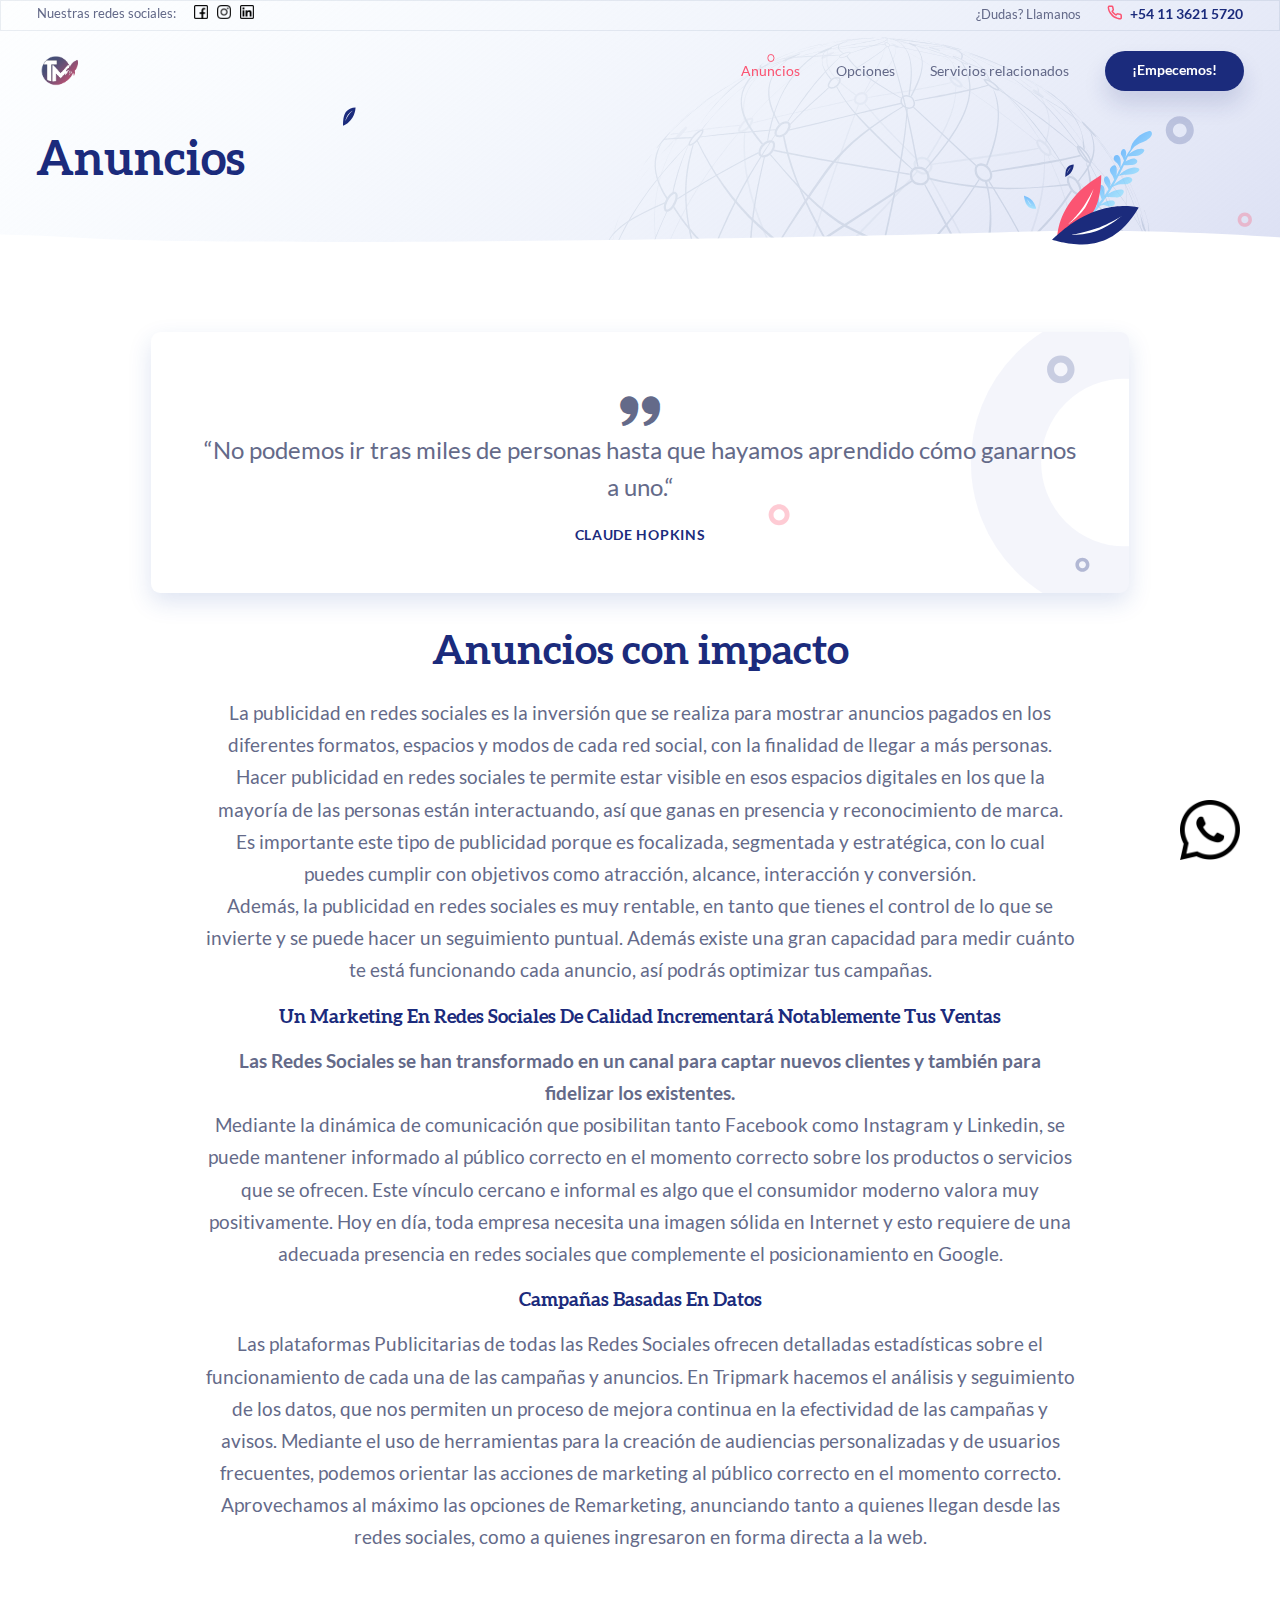
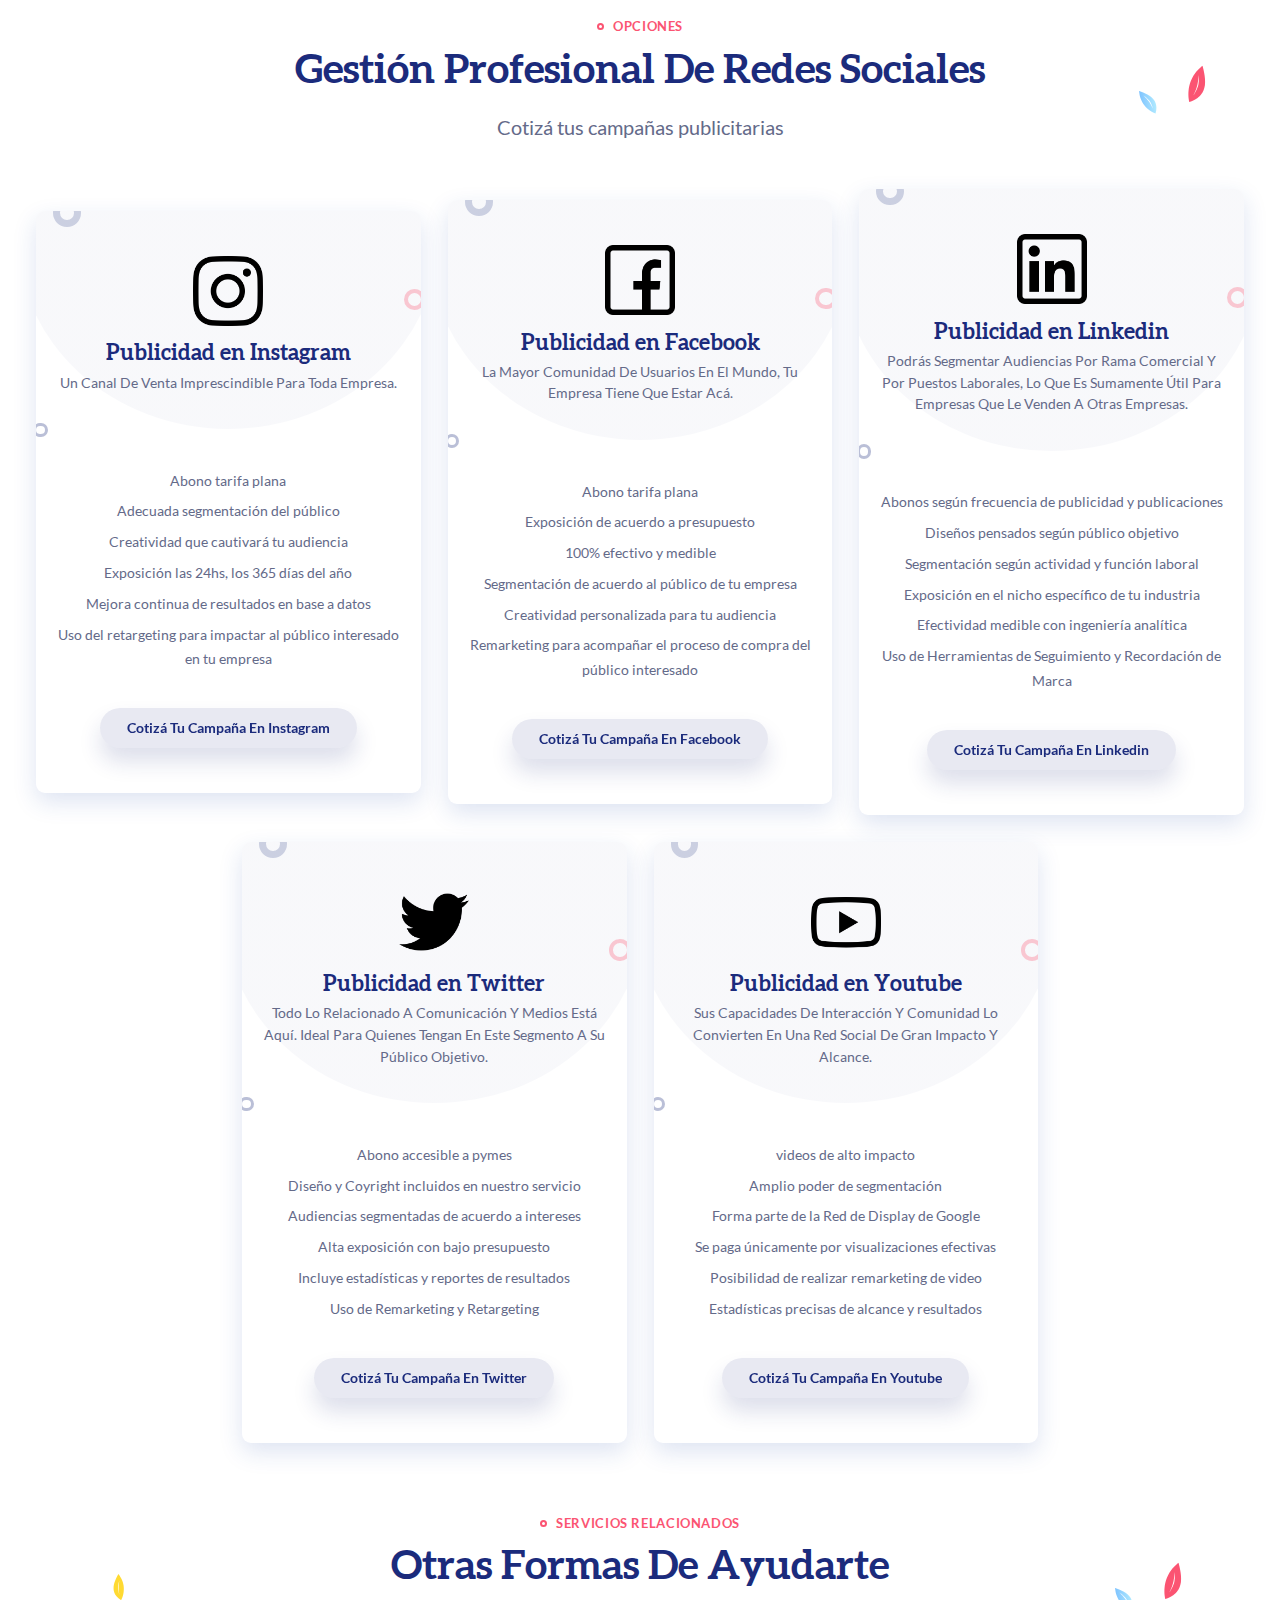
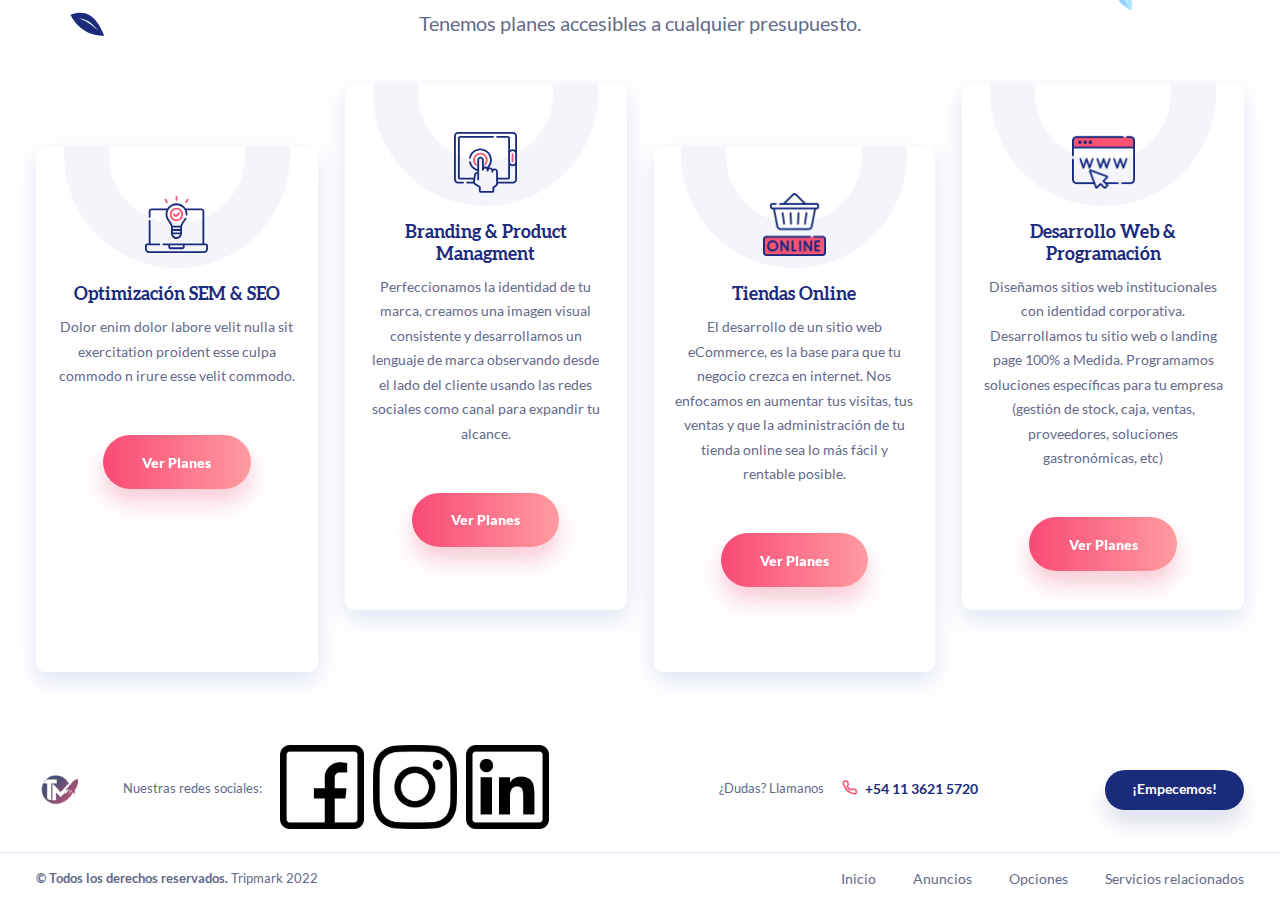
==== commit 12754db2: "Terminado Ads" ====
--- a/ads.html
+++ b/ads.html
@@ -1,36 +1,49 @@
 <!DOCTYPE html>
-<html lang="Es-AR">
+<html lang="es_AR">
     <head>
         <meta http-equiv="Content-Type" content="text/html; charset=utf-8" />
         <meta name="format-detection" content="telephone=no">
         <meta name="viewport" content="width=device-width, initial-scale=1">
+
+        <!-- Open Graph - URL compartida en una red social -->
+        <meta property="og:title" content="Tripmark - Soluciones digital">
+        <meta property="og:description" content="Te ayudamos a captar, retener y consolidar tu clientela">
+        <meta property="og:image" content="../tripmark.png">
+        <meta property="og:url" content="https://www.tripmark.com.ar/">
+        <meta property="og:type" content="website">
+        <meta property="og:locale" content="es_AR">
+
+        <!-- Favicon -->
         <link rel="icon" type="image/x-icon" href="favicon.ico" />
         
+        <!-- Metaetiquetas para SEO -->
         <meta name='description' content="" />
         <meta name="keywords" content="" />
         <meta name="it-rating" content="it-rat-cd303c3f80473535b3c667d0d67a7a11" />
         <meta name="cmsmagazine" content="3f86e43372e678604d35804a67860df7" />
+
+        <!-- Hojas de Estilo -->
         <link rel="stylesheet" type="text/css" href="css/first-screen.css" />
         <link rel="stylesheet" type="text/css" href="css/first-screen-inner.css" />
         <link rel="preload " href="fonts/AleoBold.woff2" as="font" crossorigin>
         <link rel="preload " href="fonts/Lato/LatoRegular.woff2" as="font" crossorigin>
         <link rel="preload " href="fonts/Lato/LatoBold.woff2" as="font" crossorigin>
         <link rel="preload"  href="css/style.css" as="style">
-        <title>Anuncios - Tripmark</title>
+
+        <!-- Título de la página -->
+        <title>Campañas de Anuncios - Tripmark</title>
     </head>
     <body class="loaded">
-        <div class="main-wrapper">
-
-            <main class="content">
+         <!-- BOTON WHATSAPP -->
+         <a href="https://wa.me/521136215720?text=Me%20gustaría%20saber%20el%20precio%20de%20los%20planes" class="whatsapp bounce-top" target="_blank"> <img src="./img/social-icons/whatsapp-logo.svg" alt=""></a>
+        
+         <div class="main-wrapper">
+
+            <main class="content" id="index">
                 <div class="section-main-screen section-main-screen_inner" style="background-image: url(img/bg/header.svg);">
                     <div class="wrapper">
                         <div class="main-screen main-screen_inner">
-                            <div class="h1 h1-2">Campañas de Anuncios</div>
-                            <!-- <ul class="breadcrumbs" itemscope="" itemtype="https://schema.org/BreadcrumbList">
-                                <li itemprop="itemListElement" itemscope="" itemtype="https://schema.org/ListItem"><a href="#" itemprop="item"><span itemprop="name">Home</span></a><meta itemprop="position" content="1"></li>  
-                                <li itemprop="itemListElement" itemscope="" itemtype="https://schema.org/ListItem"><a href="#" itemprop="item"><span itemprop="name">Blog</span></a><meta itemprop="position" content="2"></li>  
-
-                            </ul> -->
+                            <div class="h1 h1-2">Anuncios</div>
                             <div class="leaf-left-decor"></div>
                         </div>
                         <div class="circle-decor"></div>
@@ -39,269 +52,243 @@
                 </div>
                 <div class="section-post section-post-inner" id="marketing">
                     <div class="wrapper">
-                        <div class="">
+                        <div class="art-ext">
                             <div class="">
                                 <article class="article-wrap">
                                     <div class="article">
-
-                                            <!-- <picture>
-                                                <source type="image/jpeg" srcset="img/examples/article.jpg" media="(min-width: 768px)" />
-                                                <source type="image/jpeg" srcset="img/examples/article_mob.jpg" />
-                                                <img src="img/examples/article_mob.jpg" alt="" class="img-article-main"/>
-                                            </picture> -->
-                                        <!-- <div class="news-header news-header_article">
-                                            <div class="news__date">Jun 25, 2021</div>
-                                            <div class="news__author">
-                                                <img data-src="img/examples/avatar_2.jpg"  alt="" class="js-lazy" src="[data-uri]">
-                                                <span class="news__author-title">Annette Black</span>
-                                            </div>
-                                            <a href="blog.html" class="news__category">Community</a>
-                                        </div> -->
-                                        <h1>We appreciate every client and ready to help with all the issues that they have.</h1>
-                                        <p>Pariatur cupidatat Lorem irure nisi. Velit qui irure consectetur do cupi roident id est ex sunt nostrud nisi mine consectetur do cupi roident id est ex sunt nostrud nisi minim ut. Cupidatat velit dolore consectetur deserunt laboris magna eiusmod aliquip consectetur commodo in eiusmod aliqua cupidatat. Nostrud laboris et eu mollit qui esse dolore exercitation in dolore sint nisi eu aliqua. Sit ipsum cillum commodo enim eiusmod. Eiusmod et anim laborum consectetur. Proident nostrud anim nisi sunt veniam. Labore amet eiusmod dolor adipisicing Lorem tempor cillum <a href="#">incididunt</a> proident consequat laborum. Velit anim minim est consequat commodo eu reprehenderit eiusmod nisi amet quis tempor incididunt. Irure proident aute non sit adipisicing nulla sit proident dolore sunt. Aute aute Lorem sint sunt et fugiat laborum. Qui incididunt aute pariatur aute laborum elit nulla amet magna enim.</p>
-                                        <blockquote>
-                                            “As a participatory media culture, social media platforms or social networking sites are forms of mass communication that, through media technologies, allow large amounts of product and distribution of content to reach the largest audience possible. “
-                                            <cite>Ralph Edwards</cite>
+                                        <blockquote style="text-align: center; justify-content: center; margin-left: 5%; margin-right: 5%; margin-top: -3rem;">
+                                            “No podemos ir tras miles de personas hasta que hayamos aprendido cómo ganarnos a uno.“
+                                            <cite>Claude Hopkins</cite>
                                         </blockquote>
-                                        <h2>Pariatur cupidatat Lorem irure nisi Velit qui</h2>
-                                        <p>Pariatur cupidatat Lorem irure nisi. Velit qui irure consectetur do cupi roident id est ex sunt nostrud nisi mine consectetur do cupi roident id est ex sunt nostrud nisi minim ut. Cupidatat velit dolore consectetur deserunt laboris magna eiusmod aliquip consectetur commodo in eiusmod aliqua cupidatat. Nostrud laboris et eu mollit qui esse dolore exercitation in dolore sint nisi eu aliqua.</p>
-                                        <ol>
-                                            <li>As a participatory media culture, social media platforms or social networking sites are forms of mass communication that, through media technologies.</li>
-                                            <li>Allow large amounts of product and distribution of content to reach the largest audience possible. </li>
-                                            <li>However, there are downsides to virtual promotions as servers, systems, and websites may crash, fail, or become overloaded with information. You also can stand risk of losing uploaded information and storage and at a use can also be effected by a number of outside variables.</li>
-                                        </ol>
-                                    </div>
-                                    <div class="tags-article">
-                                        <div class="tags-article__title">Tags:</div>
-                                        <div class="tags">
-                                            <a href="blog.html" class="tags__item">Technology</a>
-                                            <a href="blog.html" class="tags__item">Office</a>
-                                            <a href="blog.html" class="tags__item">Mobile</a>
-                                        </div>
-                                    </div>
-                                    <div class="article-author">
-                                        <div class="article-author__img">
-                                            <img data-src="img/examples/author.jpg"  alt="" class="js-lazy" src="[data-uri]">
-                                        </div>
-                                        <div class="article-author__info">
-                                            <div>
-                                                <div class="article-author__title">Cameron Williamson</div>
-                                                <div class="article-author__text">Web developer since 2006. Create hundreds of websites, HTML and CSS3 expert, who started to learn web design on a world-class level.</div>
-                                            </div>
-                                            <div class="socials">
-                                                <div class="socials__item">
-                                                    <a href="#" target="_blank" class="socials__link">Fb</a>
-                                                </div>
-                                                <div class="socials__item">
-                                                    <a href="#" target="_blank" class="socials__link">Ins</a>
-                                                </div>
-                                                <div class="socials__item">
-                                                    <a href="#" target="_blank" class="socials__link">In</a>
-                                                </div>
-                                            </div>
-                                        </div>
-                                    </div>
-                                </article>
-                                <!-- <div class="article-form">
-                                    <div class="h3">leave a comment</div>
-                                    <form>
-                                        <div class="box-fileds-3">
-                                            <div class="box-filed">
-                                                <input type="text" placeholder="Your name">
-                                            </div>
-                                            <div class="box-filed">
-                                                <input type="tel" placeholder="Enter your phone">
-                                            </div>
-                                            <div class="box-filed">
-                                                <input type="email" placeholder="Enter your email">
-                                            </div>
-                                            <div class="box-filed box-filed_textarea">
-                                                <textarea placeholder="Comment"></textarea>
-                                            </div>
-                                            <div class="box-filed box-filed_button">
-                                                <input type="submit" class="btn" value="Post comment">
-                                            </div>
-                                        </div>
-                                    </form>
-                                </div> -->
-                            </div>
-                            <aside class="columns_sidebar sidebar">
-                                <!-- <div class="sidebar_search">
-                                    <form>
-                                        <div class="search">
-                                            <input type="text" placeholder="Search...">
-                                            <button type="submit"><span class="icon-search"></span></button>
-                                        </div>
-                                    </form>
-                                </div> -->
-                                <!-- <div class="sidebar-widget sidebar-widget_post">
-                                    <h3 class="sidebar-widget__title">Recent posts</h3>
-                                    <div class="stories">
-                                        <div class="stories-item">
-                                            <a href="article.html" class="stories-item__img"><img data-src="img/examples/img1.jpg" src="[data-uri]" class="js-lazy" alt=""></a>
-                                            <div class="stories-item__infoline">
-                                                <div class="stories-item__title"><a href="article.html">How the Victorian fashion came to be</a></div>
-                                                <div class="stories-item__date">Jun 25, 2021</div>
-                                            </div>
-                                        </div>
-                                        <div class="stories-item">
-                                            <a href="article.html" class="stories-item__img"><img data-src="img/examples/img2.jpg" src="[data-uri]" class="js-lazy" alt=""></a>
-                                            <div class="stories-item__infoline">
-                                                <div class="stories-item__title"><a href="article.html">How the Victorian fashion came to be</a></div>
-                                                <div class="stories-item__date">Jun 25, 2021</div>
-                                            </div>
-                                        </div>
-                                        <div class="stories-item">
-                                            <a href="article.html" class="stories-item__img"><img data-src="img/examples/img3.jpg" src="[data-uri]" class="js-lazy" alt=""></a>
-                                            <div class="stories-item__infoline">
-                                                <div class="stories-item__title"><a href="article.html">How the Victorian fashion came to be</a></div>
-                                                <div class="stories-item__date">Jun 25, 2021</div>
-                                            </div>
-                                        </div>
-                                    </div>
-                                </div> -->
-                                <!-- <div class="sidebar-widget sidebar-widget_datepicker">
-                                    <div id="datepicker" class="datepicker"></div>
-                                </div> -->
-                                <!-- <div class="sidebar-widget sidebar-widget_gallery">
-                                    <h3 class="sidebar-widget__title">gallery</h3>
-                                    <div class="gallery">
-                                        <a href="img/examples/gallery_1_big.jpg" class="gallery__item js-fancybox" data-fancybox="gallery">
-                                            <img data-src="img/examples/gallery_1.jpg" src="[data-uri]" class="js-lazy" alt="">
-                                        </a>
-                                        <a href="img/examples/gallery_2_big.jpg" class="gallery__item js-fancybox" data-fancybox="gallery">
-                                            <img data-src="img/examples/gallery_2.jpg" src="[data-uri]" class="js-lazy" alt="">
-                                        </a>
-                                        <a href="img/examples/gallery_3_big.jpg" class="gallery__item js-fancybox" data-fancybox="gallery">
-                                            <img data-src="img/examples/gallery_3.jpg" src="[data-uri]" class="js-lazy" alt="">
-                                        </a>
-                                        <a href="img/examples/gallery_4_big.jpg" class="gallery__item js-fancybox" data-fancybox="gallery">
-                                            <img data-src="img/examples/gallery_4.jpg" src="[data-uri]" class="js-lazy" alt="">
-                                        </a>
-                                        <a href="img/examples/gallery_5_big.jpg" class="gallery__item js-fancybox" data-fancybox="gallery">
-                                            <img data-src="img/examples/gallery_5.jpg" src="[data-uri]" class="js-lazy" alt="">
-                                        </a>
-                                        <a href="img/examples/gallery_6_big.jpg" class="gallery__item js-fancybox" data-fancybox="gallery">
-                                            <img data-src="img/examples/gallery_6.jpg" src="[data-uri]" class="js-lazy" alt="">
-                                        </a>
-                                    </div>
-                                </div>
-                                <div class="sidebar-widget sidebar-widget_tags">
-                                    <h3 class="sidebar-widget__title">Tags</h3>
-                                    <div class="tags">
-                                        <a href="blog.html" class="tags__item">Technology</a>
-                                        <a href="blog.html" class="tags__item">Office</a>
-                                        <a href="blog.html" class="tags__item">Mobile</a>
-                                        <a href="blog.html" class="tags__item">Business</a>
-                                        <a href="blog.html" class="tags__item">Community</a>
-                                        <a href="blog.html" class="tags__item">Web</a>
-                                        <a href="blog.html" class="tags__item">Collaboration</a>
-                                        <a href="blog.html" class="tags__item">Promotion</a>
-                                    </div>
-                                </div> -->
-                            </aside>
-                        </div>
-                    </div>
-                </div>
-                <div class="section-prices" id="price">
-                    <div class="wrapper">
-                        <div class="section-heading h-center"><span>prices</span></div>
+                                        <h1 class="main-title">Anuncios con impacto</h1>
+                                        
+                                        <p class="p-main">La publicidad en redes sociales es la inversión que se realiza para mostrar anuncios pagados en los diferentes formatos, espacios y modos de cada red social, con la finalidad de llegar a más personas.<br>
+                                            Hacer publicidad en redes sociales te permite estar visible en esos espacios digitales en los que la mayoría de las personas están interactuando, así que ganas en presencia y reconocimiento de marca.<br>
+                                            Es importante este tipo de publicidad porque es focalizada, segmentada y estratégica, con lo cual puedes cumplir con objetivos como atracción, alcance, interacción y conversión.<br> 
+                                            Además, la publicidad en redes sociales es muy rentable, en tanto que tienes el control de lo que se invierte y se puede hacer un seguimiento puntual. Además existe una gran capacidad para medir cuánto te está funcionando cada anuncio, así podrás optimizar tus campañas.                             
+                                        </p>
+                                        <h2 class="p-main">Un Marketing en Redes Sociales de calidad incrementará notablemente tus ventas</h2>
+                                        <p class="p-main">
+                                           <b>Las Redes Sociales se han transformado en un canal para captar nuevos clientes y también para fidelizar los existentes.</b><br>
+                                            Mediante la dinámica de comunicación que posibilitan tanto Facebook como Instagram y Linkedin, se puede mantener informado al público correcto en el momento correcto sobre los productos o servicios que se ofrecen. Este vínculo cercano e informal es algo que el consumidor moderno valora muy positivamente.
+                                            Hoy en día, toda empresa necesita una imagen sólida en Internet y esto requiere de una adecuada presencia en redes sociales que complemente el posicionamiento en Google.</p>
+                                        <h2 class="p-main">Campañas Basadas en Datos</h2>
+                                        <p class="p-main">Las plataformas Publicitarias de todas las Redes Sociales ofrecen detalladas estadísticas sobre el funcionamiento de cada una de las campañas y anuncios.
+                                            En Tripmark hacemos el análisis y seguimiento de los datos, que nos permiten un proceso de mejora continua en la efectividad de las campañas y avisos.                                       
+                                            Mediante el uso de herramientas para la creación de audiencias personalizadas y de usuarios frecuentes, podemos orientar las acciones de marketing al público correcto en el momento correcto.
+                                    <br>    Aprovechamos al máximo las opciones de Remarketing, anunciando tanto a quienes llegan desde las redes sociales, como a quienes ingresaron en forma directa a la web.</p>
+                                    </div>
+                                </div>
+                            </div>
+                        </div>
+                    </div>
+                    <div >
+                    
+                    
+            </div>
+                <div class="section-prices" id="prices">
+                    <div class="wrapper">
+                        <div class="section-heading h-center"><span>Opciones</span></div>
                         <div class="h-decor-2">
-                            <h2 class="h2 h-center"><span>discover our price - list</span></h2>
-                            <div class="section-subtitle h-center">Dolor duis voluptate enim exercitation consequat ex.</div>
+                            <h2 class="h2 h-center"><span>Gestión profesional de redes sociales</span></h2>
+                            <div class="section-subtitle h-center">Cotizá tus campañas publicitarias</div>
                         </div>
                         <div class="prices">
-                            <a href="#" class="prices__item">
+                            <a href="#" class="prices__item ">
                                 <div class="prices__head">
                                     <div class="prices__decor"><span></span></div>
                                     <div class="prices__inner">
-                                        <div class="prices__category">simple</div>
-                                        <div class="prices__title">Basic Plan</div>
-                                        <div class="prices__cost">$<span class="prices__cost-val">69</span>.95</div>
-                                        <div class="prices__period">/per month</div>
+                                        <div class="prices__category"><img src="./img/social-icons/instagram.svg" style="max-width:70px;" alt=""></div>
+                                        <div class="prices__title">Publicidad en Instagram</div>
+                                        <!-- <div class="prices__cost">$<span class="prices__cost-val">15000</span>ARS.</div> -->
+                                        <div class="prices__period">Un canal de venta imprescindible para toda empresa.</div>
                                     </div>
                                 </div>
                                 <div class="prices__content">
                                     <ul class="prices__list">
-                                        <li>Monthly Progress Report</li>
-                                        <li>Ad Campaign Management</li>
-                                        <li>Business Page Optimization</li>
-                                        <li>Copywriter & Visual Design</li>
+                                        <li>Abono tarifa plana</li>
+                                        <li>Adecuada segmentación del público</li>
+                                        <li>Creatividad que cautivará tu audiencia</li>
+                                        <li>Exposición las 24hs, los 365 días del año</li>
+                                        <li>Mejora continua de resultados en base a datos</li>
+                                        <li>Uso del retargeting para impactar al público interesado en tu empresa</li>
                                     </ul>
                                     <div class="prices__btn">
-                                        <span class="btn btn-2 btn-3 btn_buy">buy now</span>
+                                        <span class="btn btn-2 btn-3 btn_buy">Cotizá tu campaña en Instagram</span>
                                     </div>
                                 </div>
                             </a>
-                            <a href="#" class="prices__item prices__item-recomendation">
-                                <div class="prices__head">
+                            <a href="#" class="prices__item prices__item ">
+                                <div class="prices__head ">
                                     <div class="prices__decor"><span></span></div>
                                     <div class="prices__inner">
-                                        <div class="prices__category">MEDIUM</div>
-                                        <div class="prices__title">Standard Plan</div>
-                                        <div class="prices__cost">$<span class="prices__cost-val">89</span>.95</div>
-                                        <div class="prices__period">/per month</div>
+                                        <div class="prices__category"><img src="./img/social-icons/facebook.svg" style="max-width:70px;" alt=""></div>
+                                        <div class="prices__title">Publicidad en Facebook</div>
+                                       
+                                        <div class="prices__period">La mayor comunidad de usuarios en el mundo, tu empresa tiene que estar acá.</div>
                                     </div>
                                 </div>
                                 <div class="prices__content">
                                     <ul class="prices__list">
-                                        <li>Basic Plan</li>
-                                        <li>Ad Campaign Management</li>
-                                        <li>Business Page Optimization</li>
-                                        <li>Copywriter & Visual Design</li>
-                                        <li>Monthly Progress Report</li>
-                                        <li>Social Media Listening</li>
+                                        <li>Abono tarifa plana</li>
+                                        <li>Exposición de acuerdo a presupuesto</li>
+                                        <li>100% efectivo y medible</li>
+                                        <li>Segmentación de acuerdo al público de tu empresa</li>
+                                        <li>Creatividad personalizada para tu audiencia</li>
+                                        <li>Remarketing para acompañar el proceso de compra del público interesado</li>
+
                                     </ul>
                                     <div class="prices__btn">
-                                        <span class="btn btn-2 btn-3 btn_buy">buy now</span>
-                                    </div>
-                                    <div class="prices__rec">
-                                        <div class="checkbox-element ">
-                                            <span class="checkbox-text">Recommended</span>
-                                        </div>
-                                    </div>
+                                        <span class="btn btn-2 btn-3 btn_buy">Cotizá tu campaña en facebook</span>
+                                    </div>
+                                   
                                 </div>
                             </a>
                             <a href="#" class="prices__item">
                                 <div class="prices__head">
                                     <div class="prices__decor"><span></span></div>
                                     <div class="prices__inner">
-                                        <div class="prices__category">extended</div>
-                                        <div class="prices__title">power Plan</div>
-                                        <div class="prices__cost">$<span class="prices__cost-val">99</span>.95</div>
-                                        <div class="prices__period">/per month</div>
+                                        <div class="prices__category"><img src="./img/social-icons/linkedin.svg" style="max-width:70px;" alt=""></div>
+                                        <div class="prices__title">Publicidad en Linkedin</div>
+                       
+                                        <div class="prices__period">Podrás segmentar audiencias por rama comercial y por puestos laborales, lo que es sumamente útil para Empresas que le venden a otras Empresas.</div>
                                     </div>
                                 </div>
                                 <div class="prices__content">
                                     <ul class="prices__list">
-                                        <li>Monthly Progress Report</li>
-                                        <li>Ad Campaign Management</li>
-                                        <li>Business Page Optimization</li>
-                                        <li>Copywriter & Visual Design</li>
+                                        <li>Abonos según frecuencia de publicidad y publicaciones</li>
+                                        <li>Diseños pensados según público objetivo</li>
+                                        <li>Segmentación según actividad y función laboral</li>
+                                        <li>Exposición en el nicho específico de tu industria</li>
+                                        <li>Efectividad medible con ingeniería analítica</li>
+                                        <li>Uso de Herramientas de Seguimiento y Recordación de Marca</li>
                                     </ul>
                                     <div class="prices__btn">
-                                        <span class="btn btn-2 btn-3 btn_buy">buy now</span>
+                                        <span class="btn btn-2 btn-3 btn_buy">Cotizá tu campaña en linkedin</span>
                                     </div>
                                 </div>
                             </a>
-                        </div>
-                    </div>
-                </div>
+                            <a href="#" class="prices__item">
+                                <div class="prices__head">
+                                    <div class="prices__decor"><span></span></div>
+                                    <div class="prices__inner">
+                                        <div class="prices__category"><img src="./img/social-icons/twitter.svg" style="max-width:70px;" alt=""></div>
+                                        <div class="prices__title">Publicidad en Twitter</div>
+                                  
+                                        <div class="prices__period">Todo lo relacionado a comunicación y medios está aquí. Ideal para quienes tengan en este segmento a su público objetivo.</div>
+                                    </div>
+                                </div>
+                                <div class="prices__content">
+                                    <ul class="prices__list">
+                                        <li>Abono accesible a pymes</li>
+                                        <li>Diseño y Coyright incluidos en nuestro servicio</li>
+                                        <li>Audiencias segmentadas de acuerdo a intereses</li>
+                                        <li>Alta exposición con bajo presupuesto</li>
+                                        <li>Incluye estadísticas y reportes de resultados</li>
+                                        <li>Uso de Remarketing y Retargeting</li>
+                                    </ul>
+                                    <div class="prices__btn">
+                                        <span class="btn btn-2 btn-3 btn_buy">Cotizá tu campaña en twitter</span>
+                                    </div>
+                                </div>
+                            </a>
+                            <a href="#" class="prices__item">
+                                <div class="prices__head">
+                                    <div class="prices__decor"><span></span></div>
+                                    <div class="prices__inner">
+                                        <div class="prices__category"><img src="./img/social-icons/youtube.svg" style="max-width:70px;" alt=""></div>
+                                        <div class="prices__title">Publicidad en Youtube</div>
+                                      
+                                        <div class="prices__period">Sus capacidades de interacción y comunidad lo convierten en una red social de gran impacto y alcance.</div>
+                                    </div>
+                                </div>
+                                <div class="prices__content">
+                                    <ul class="prices__list">
+                                        <li>videos de alto impacto</li>
+                                        <li>Amplio poder de segmentación</li>
+                                        <li>Forma parte de la Red de Display de Google</li>
+                                        <li>Se paga únicamente por visualizaciones efectivas</li>
+                                        <li>Posibilidad de realizar remarketing de video</li>
+                                        <li>Estadísticas precisas de alcance y resultados</li>
+                                    </ul>
+                                    <div class="prices__btn">
+                                        <span class="btn btn-2 btn-3 btn_buy">Cotizá tu campaña en youtube</span>
+                                    </div>
+                                </div>
+                            </a>
+                            
+                        </div>
+                    </div>
+                </div>
+                
+
+            <!-- INICIO SERVICIOS RELACIONADOS -->
+            <div class="section-consultation-2" id="related">
+                <div class="wrapper">
+                    <div class="section-heading h-center"><span>Servicios Relacionados</span></div>
+                    <div class="h-decor-1">
+                        <h2 class="h2 h-center"><span>Otras formas de ayudarte</span></h2>
+                        <div class="section-subtitle h-center">Tenemos planes accesibles a cualquier presupuesto.</div>
+                    </div>
+                </div>
+            </div>
+            <div class="section-services-main">
+                <div class="wrapper">
+                    <div class="services">
+                        <div class="services__item">
+                            <div class="services__decor"></div>
+                            <div class="services__icon">
+                                <img src="img/icons-svg/exellence-1.svg"  alt="Icono de optimización SEO" loading="lazy">
+                            </div>
+                            <div class="services__title">Optimización SEM & SEO</div>
+                            <div class="services__text">Dolor enim dolor labore velit nulla sit exercitation proident esse culpa commodo n irure esse velit commodo.</div>
+                            <a href="article.html" target="_blank" class="btn btn_learn">Ver Planes</a>
+                        </div>
+                        <div class="services__item">
+                            <div class="services__decor"></div>
+                            <div class="services__icon">
+                                <img src="img/icons-svg/exellence-4.svg"  alt="" loading="lazy">
+                            </div>
+                            <div class="services__title">Branding & Product Managment</div>
+                            <div class="services__text">Perfeccionamos la identidad de tu marca, creamos una imagen visual consistente y desarrollamos un lenguaje de marca observando desde el lado del cliente usando las redes sociales como canal para expandir tu alcance. </div>
+                        <a href="article.html" target="_blank" class="btn btn_learn">Ver Planes</a>
+                        </div>
+                        <div class="services__item">
+                            <div class="services__decor"></div>
+                            <div class="services__icon">
+                                <img src="img/icons-svg/online-shopping.svg"  alt="" loading="lazy">
+                            </div>
+                            <div class="services__title">Tiendas Online</div>
+                            <div class="services__text">El desarrollo de un sitio web eCommerce, es la base para que tu negocio crezca en internet. Nos enfocamos en aumentar tus visitas, tus ventas y que la administración de tu tienda online sea lo más fácil y rentable posible.</div>
+                            <a href="ecommerce.html" target="_blank" class="btn btn_learn">Ver Planes</a>
+                        </div>         
+                        <div class="services__item">
+                        <div class="services__decor"></div>
+                        <div class="services__icon">
+                            <img src="img/icons-svg/internet.svg"  alt="" loading="lazy">
+                        </div>
+                        <div class="services__title">Desarrollo web & Programación</div>
+                        <div class="services__text">Diseñamos sitios web institucionales con identidad corporativa. Desarrollamos tu sitio web o landing page 100% a Medida. Programamos soluciones específicas para tu empresa (gestión de stock, caja, ventas, proveedores, soluciones gastronómicas, etc)</div>
+                        <a href="landing.html" target="_blank" class="btn btn_learn">Ver Planes</a>
+                    </div>
+                </div>
+            </div>
             </main>
+            <!-- INICIO HEADER -->
             <header class="header" id="header">
                 <div class="header-top">
                     <div class="wrapper">
                         <div class="socials ">
                             <div class="footer-title">Nuestras redes sociales:</div>
-                            <div class="socials">
+                            <div class="socials-footer">
                                 <div class="socials__item">
-                                    <a href="#" target="_blank" class="socials__link">Fb</a>
+                                    <a href="#" target="_blank"><img class="social facebook-1"  src="./img/social-icons/facebook.svg" alt=""></a>
                                 </div>
                                 <div class="socials__item">
-                                    <a href="#" target="_blank" class="socials__link">Ins</a>
+                                    <a href="#" target="_blank"><img class="social instagram-1"  src="./img/social-icons/instagram.svg" alt=""></a>
                                 </div>
                                 <div class="socials__item">
-                                    <a href="#" target="_blank" class="socials__link">In</a>
+                                    <a href="#" target="_blank"><img class="social linkedin-1"  src="./img/social-icons/linkedin.svg" alt=""></a>
                                 </div>
                             </div>
                         </div>
@@ -313,6 +300,9 @@
                         </div>
                     </div>
                 </div>
+            <!-- FIN HEADER -->
+
+            <!-- INICIO MENÚ HAMBURGUESA -->
                 <div class="wrapper">
                     <div class="nav-logo">
                         <a href="index.html" class="logo">
@@ -322,38 +312,34 @@
                     <div class="header-right">
                         <div id="mainNav" class="menu-box">
                             <nav class="nav-inner">
-                                <ul class="main-menu" id="mainMenu">
+                                <ul class="main-menu js-menu" id="mainMenu">
+                                    <!-- <li>
+                                        <a href="index.html">Inicio</a>
+                                    </li> -->
                                     <li>
-                                        <a href="index.html">Inicio</a>
+                                        <a href="#index">Anuncios</a>
                                     </li>
                                     <li>
-                                        <a href="#marketing">Detalle</a>
+                                        <a href="#prices">Opciones</a>
                                     </li>
-                                    <!--<li>
-                                        <a href="#steps">Pasos</a>
-                                    </li> -->
+                                    
                                     <li>
-                                        <a href="#price">Tarifas</a>
+                                        <a href="#related">Servicios relacionados</a>
                                     </li>
-                                    <!-- <li>
-                                        <a href="#testimonials">Ustedes</a>
-                                    </li> -->
-                                    <!-- <li>
-                                        <a href="#blog">Blog</a>
-                                    </li> -->
-                            </ul>
+                                    
+                                </ul>
                             </nav>
                             <div class="socials-item">
                                 <div class="footer-title">Nuestras redes sociales:</div>
                                 <div class="socials">
                                     <div class="socials__item">
-                                        <a href="#" target="_blank" class="socials__link">Fb</a>
+                                        <a href="#" target="_blank"><img class="social bounce-top" src="./img/social-icons/facebook.svg" alt=""></a>
                                     </div>
                                     <div class="socials__item">
-                                        <a href="#" target="_blank" class="socials__link">Ins</a>
+                                        <a href="#" target="_blank"><img class="social bounce-top" src="./img/social-icons/instagram.svg" alt=""></a>
                                     </div>
                                     <div class="socials__item">
-                                        <a href="#" target="_blank" class="socials__link">In</a>
+                                        <a href="#" target="_blank"><img class="social bounce-top" src="./img/social-icons/linkedin.svg" alt=""></a>
                                     </div>
                                 </div>
                             </div>
@@ -361,8 +347,11 @@
                                 <div class="footer-title footer-title_phone">¿Dudas? Llamanos</div>
                                 <div class="footer-phone__item">
                                     <i class="icon-phone"></i><a href="tel:+541136215720">+54 11 3621 5720</a>
-                                </div>
-                            </div>
+                                    <br>
+                                <div class="footer-title footer-title_phone">O mandanos un whatsapp</div>
+                                <a href="https://wa.me/521136215720?text=Me%20gustaría%20saber%20el%20precio%20de%20los%20planes"  target="_blank"> <img src="./img/social-icons/whatsapp-logo.svg" class="whatsapp-2" alt=""></a>
+                                </div>
+                            </div>                         
                         </div>
                         <a href="#formOrder" class="btn-2 btn_started-header js-fancybox">¡Empecemos!</a>
                     </div>
@@ -375,28 +364,33 @@
                         </div>
                     </div>
                 </div>
-            </header>
-            <footer id="footer" class="footer">
-                <div class="footer__bg js-lazy" data-src="img/bg/footer.svg"></div>
-                <div class="wrapper">
-                    <a href="index.html" class="logo-footer">
-                        <img src="img/logo.svg" alt="Numerio">
+            <!-- FIN MENÚ HAMBURGUESA -->
+        </header>
+            
+            
+            <!-- inicio FOOTER -->
+                <footer id="footer" class="footer footer-2">
+                    <div class="footer__bg js-lazy" data-src="img/bg/footer-2.svg"></div>
+                    <div class="wrapper">
+                        <a href="index.html" class="logo-footer">
+                        <img src="img/logo.svg" alt="">
                     </a>
+                <!-- SOCIAL -->
                     <div class="socials-item footer-social">
                         <div class="footer-title">Nuestras redes sociales:</div>
                         <div class="socials">
                             <div class="socials__item">
-                                <a href="#" target="_blank" class="socials__link">Fb</a>
+                                <a href="#" target="_blank" rel="noopener noreferrer nofollow" aria-label="Facebook"><img class="social facebook wobble-hor-bottom" src="./img/social-icons/facebook.svg" alt=""></a>
                             </div>
                             <div class="socials__item">
-                                <a href="#" target="_blank" class="socials__link">Ins</a>
+                                <a href="#" target="_blank"  rel="noopener noreferrer nofollow" aria-label="Instagram" data-label="Instagram bounce-top"><img class="social instagram" src="./img/social-icons/instagram.svg" alt=""></a>
                             </div>
                             <div class="socials__item">
-                                <a href="#" target="_blank" class="socials__link">In</a>
-                            </div>
-                        </div>
-                    </div>
-                    <div class="phone-item footer-phone">
+                                <a href="#" target="_blank" rel="noopener noreferrer nofollow" aria-label="Linkedin"><img class="social linkedin wobble-hor-bottom" src="./img/social-icons/linkedin.svg" alt=""></a>
+                            </div>
+                        </div>
+                    </div>
+                    <div class="phone-item footer-social">
                         <div class="footer-title footer-title_phone">¿Dudas? Llamanos</div>
                         <div class="footer-phone__item">
                             <i class="icon-phone"></i><a href="tel:+541136215720">+54 11 3621 5720</a>
@@ -408,32 +402,32 @@
                     <div class="wrapper">
                         <div class="copyrights">
                             <b> © Todos los derechos reservados.</b> Tripmark 2022</div>
-                        <div class="footer-menu">
-                            <ul>
+                        
+            <!-- Menú FOOTER -->
+                            <div class="footer-menu">
+                            <ul class="js-menu-footer">
                                 <li>
                                     <a href="index.html">Inicio</a>
                                 </li>
                                 <li>
-                                    <a href="#marketing">Detalle</a>
+                                    <a href="#index">Anuncios</a>
                                 </li>
-                                <!--<li>
-                                    <a href="#steps">Pasos</a>
-                                </li> -->
                                 <li>
-                                    <a href="#price">Tarifas</a>
+                                    <a href="#prices">Opciones</a>
                                 </li>
-                                <!-- <li>
-                                    <a href="#testimonials">Ustedes</a>
-                                </li> -->
-                                <!-- <li>
-                                    <a href="#blog">Blog</a>
-                                </li> -->
+                                
+                                <li>
+                                    <a href="#related">Servicios relacionados</a>
+                                </li>
+                                
                             </ul>
                         </div>
                     </div>
                 </div>
             </footer>
         </div>
+        
+        
         <!-- BODY EOF   -->
         <!-- popups -->
         <div class="window-open">
@@ -471,25 +465,9 @@
                             </div>
                         </div>
                     </form>
-                </div>
-                <div class="popup-decor"></div>
-            </div>
-            <div class="popup popup-succsess" id="succsesOrder">
-                <div class="block-popup">
-                    <div class="popup-title"><span>¡Gracias!</span></div>
-                    <div class="popup-result">Nos contactaremos a la brevedad. </div>
-                    <svg width="200" height="184" viewBox="0 0 200 184" fill="none" xmlns="http://www.w3.org/2000/svg">
-                        <path d="M178.566 91.6643C178.566 139.987 139.392 179.162 91.0686 179.162C42.744 179.162 3.57129 139.987 3.57129 91.6643C3.57129 43.3397 42.744 4.16699 91.0686 4.16699C139.392 4.16699 178.566 43.3397 178.566 91.6643Z" fill="rgba(255, 154, 160, 0.991703)"/>
-                        <path d="M91.6644 183.327C41.1242 183.327 0 142.205 0 91.6644C0 41.1242 41.1242 0 91.6644 0C109.23 0 126.33 5.01694 141.112 14.4908C144.02 16.3585 144.863 20.2249 143.004 23.124C141.138 26.0246 137.262 26.8745 134.371 25.0084C121.597 16.833 106.839 12.4996 91.6644 12.4996C48.0149 12.4996 12.4996 48.0149 12.4996 91.6644C12.4996 135.312 48.0149 170.828 91.6644 170.828C135.312 170.828 170.828 135.312 170.828 91.6644C170.828 89.0552 170.703 86.472 170.461 83.9315C170.129 80.4984 172.645 77.4391 176.086 77.1141C179.494 76.6731 182.569 79.2975 182.903 82.7307C183.185 85.6725 183.327 88.6478 183.327 91.6644C183.327 142.205 142.205 183.327 91.6644 183.327Z" fill="rgba(249, 73, 115, 0.991703)"/>
-                        <path d="M102.08 112.496C100.481 112.496 98.8799 111.887 97.6638 110.663L60.165 73.1643C57.7237 70.7214 57.7237 66.7634 60.165 64.3221C62.6063 61.8808 66.5643 61.8808 69.0057 64.3221L102.089 97.4052L189.327 10.1657C191.77 7.72438 195.728 7.72438 198.169 10.1657C200.61 12.607 200.61 16.5651 198.169 19.0064L106.505 110.671C105.279 111.887 103.68 112.496 102.08 112.496Z" fill="rgba(249, 73, 115, 0.991703)"/>
-                    </svg>
-                    <!-- <div class="popup-text">¡Saludos! </div> -->
-                    <div class="popup-button_succsees">
-                        <div class="btn btn-popup" data-fancybox-close>Ok</div>
-                    </div>
-                </div>
-            </div>
-        </div>               
+                </div>       
+
+        <!-- SCRIPTS -->
         <script>
             var body = document.body;
             if (/Android|webOS|iPhone|iPad|iPod|BlackBerry/i.test(navigator.userAgent)) {
@@ -502,12 +480,16 @@
             },50)
                 
         </script>
+
+        <!-- CSS -->
         <link rel="stylesheet" type="text/css" href="css/style.css" />
-        <link rel="stylesheet" type="text/css" href="css/inner.css" />
+        
+        <!-- SCRIPTS -->
         <script src="js/jquery-3.5.1.min.js" defer></script>
         <script src="js/components/jquery.lazy.min.js" defer></script>
         <script src="js/components/jquery.fancybox.min.js" defer></script>
-        <script src="js/components/jquery-ui.min.js" defer></script> 
+        <script src="js/components/jquery.singlePageNav.min.js" defer></script>
+        <script src="js/components/swiper.js" defer></script>
         <script src="js/custom.js" defer></script>
     </body>
 </html>--- a/css/first-screen.css
+++ b/css/first-screen.css
@@ -48,9 +48,9 @@
 
 img { max-width: 100%; }
 
-@media screen and (max-width: 1366px) and (min-width: 768px) { html { font-size: 9px !important; } }
-
-@media screen and (max-width: 1023px) { body { font-size: 1.5rem !important; } }
+@media screen and (max-width: 2992px) and (min-width: 768px) { html { font-size: 9px !important; } }
+
+@media screen and (max-width: 1300px) { body { font-size: 1.5rem !important; } }
 
 @media screen and (max-width: 767px) { body { font-size: 1.4rem !important; } }
 
@@ -66,7 +66,7 @@
 
 @font-face { font-family: 'icomoon'; src: url("../fonts/icomoon/fonts/icomoon.eot"); src: url("../fonts/icomoon/fonts/icomoon.eot?#iefix") format("embedded-opentype"), url("../fonts/icomoon/fonts/icomoon.woff") format("woff"), url("../fonts/icomoon/fonts/icomoon.svg#icomoon") format("svg"); font-weight: bold; font-style: normal; font-display: swap; }
 
-[class^="icon-"], [class*=" icon-"] { /* use !important to prevent issues with browser extensions that change fonts */ font-family: 'icomoon' !important; speak: none; font-style: normal; font-weight: normal; font-variant: normal; text-transform: none; line-height: 1; /* Better Font Rendering =========== */ -webkit-font-smoothing: antialiased; -moz-osx-font-smoothing: grayscale; }
+[class^="icon-"], [class*=" icon-"] { /* use !important to prevent issues with browser extensions that change fonts */ font-family: 'icomoon' !important; font-style: normal; font-weight: normal; font-variant: normal; text-transform: none; line-height: 1; /* Better Font Rendering =========== */ -webkit-font-smoothing: antialiased; -moz-osx-font-smoothing: grayscale; }
 
 .icon-check:before { content: "\e900"; }
 
@@ -86,9 +86,9 @@
 
 .main-wrapper { padding: 0; min-width: 320px; width: 100%; position: relative; min-height: 100%; min-height: 100%; display: -webkit-box; display: -ms-flexbox; display: flex; -webkit-box-orient: vertical; -webkit-box-direction: normal; -ms-flex-direction: column; flex-direction: column; -webkit-box-pack: start; -ms-flex-pack: start; justify-content: flex-start; overflow: hidden; -webkit-box-flex: 1; -ms-flex: 1 0 auto; flex: 1 0 auto; }
 
-.wrapper { min-width: 320px; max-width: 1220px; padding-right: 4rem; padding-left: 4rem; margin: 0 auto; position: relative; width: 100%; }
-
-.wrapper-2 { max-width: 1520px; }
+.wrapper { min-width: 320px; max-width: 1920px; padding-right: 4rem; padding-left: 4rem; margin: 0 auto; position: relative; width: 100%; }
+
+.wrapper-2 { max-width: 1920px; }
 
 /* titles */
 p { padding: 1.2rem 0; }
@@ -155,7 +155,7 @@
 |                                     CONTENT                                 |
 ================================================================================
 */
-.content { min-width: 320px; text-align: left; width: 100%; -webkit-box-ordinal-group: 3; -ms-flex-order: 2; order: 2; -webkit-box-flex: 1; -ms-flex-positive: 1; flex-grow: 1; position: relative; z-index: 1; }
+.content { min-width: none; max-width: 1920px; text-align: left; width: 100%; -webkit-box-ordinal-group: 3; -ms-flex-order: 2; order: 2; -webkit-box-flex: 1; -ms-flex-positive: 1; flex-grow: 1; position: relative; z-index: 1; }
 
 .main-wrap { display: -webkit-box; display: -ms-flexbox; display: flex; -webkit-box-orient: vertical; -webkit-box-direction: reverse; -ms-flex-direction: column-reverse; flex-direction: column-reverse; }
 
@@ -241,18 +241,14 @@
 
 .checkbox-element input:checked ~ .check:after { opacity: 1; }
 
-.socials { display: -webkit-box; display: -ms-flexbox; display: flex; -webkit-box-align: center; -ms-flex-align: center; align-items: center; line-height: 1.4; }
+.socials-footer {margin-right: auto; display: -webkit-box; display: -ms-flexbox; display: flex; -webkit-box-align: center; -ms-flex-align: center; align-items: center; line-height: 1.4; width: 20%; height: auto; justify-content: space-around;}
+
+.socials {margin-right: auto; display: -webkit-box; display: -ms-flexbox; display: flex; -webkit-box-align: center; -ms-flex-align: center; align-items: center; line-height: 1.4; width: 25%; height: auto; justify-content: space-around;}
 
 .socials__item { margin-right: 1rem; }
 
 .socials__item:last-child { margin-right: 0; }
 
-.socials__link { color: #1B2B7C; line-height: 140%; font-weight: 900; font-size: 1.4rem; }
-
-.socials__link:after { content: ''; display: inline-block; width: .6rem; height: .6rem; left: 0px; top: 6.5px; -webkit-border-radius: 50%; border-radius: 50%; border: 2px solid #FB5472; vertical-align: middle; margin: 0 0 .4rem 10px; }
-
-.socials__item:last-child .socials__link:after { display: none; }
-
 .socials-2 { margin-top: 4.8rem; display: -webkit-box; display: -ms-flexbox; display: flex; -webkit-box-align: center; -ms-flex-align: center; align-items: center; }
 
 .socials-2__item { display: -webkit-box; display: -ms-flexbox; display: flex; -webkit-box-align: center; -ms-flex-align: center; align-items: center; margin-right: 3rem; }
@@ -277,7 +273,7 @@
 
 .checkbox-text { font-weight: 500; font-size: 1.6rem; line-height: 150%; cursor: pointer; position: relative; padding-left: 24px; display: block; }
 
-.checkbox-text:before { content: ''; background: transparent no-repeat center; display: block; border: 1px solid #DBDFF3; -webkit-border-radius: .3rem; border-radius: .3rem; width: 14px; height: 14px; padding: 0; top: 0; left: 0; position: absolute; -ms-flex-negative: 0; flex-shrink: 0; background: none; border-radius: .3rem; margin: .5rem 0 0; vertical-align: top; }
+.checkbox-text:before { content: ''; background: transparent no-repeat center; display: block; border: 1px solid #DBDFF3; -webkit-border-radius: .3rem; border-radius: .3rem; width: 14px; height: 14px; padding: 0; top: 0; left: 0; position: absolute; -ms-flex-negative: 0; flex-shrink: 0; background: none; border-radius: .3rem; margin: .5rem 0 0; }
 
 .checkbox-text:after { content: ''; background-color: transparent; background-image: url(../img/icons-svg/check.svg); background-repeat: no-repeat; width: 14px; height: 14px; position: absolute; opacity: 0; top: 0; margin: .5rem 0 0; left: 0; background-position: 45% 40%; -webkit-background-size: 14px 10px; background-size: 14px 10px; -webkit-transition: background 0.3s ease-in, border 0.3s ease-in; -o-transition: background 0.3s ease-in, border 0.3s ease-in; transition: background 0.3s ease-in, border 0.3s ease-in; }
 
@@ -305,7 +301,7 @@
 
 @media screen and (min-width: 1024px) { .tablet-show { display: none; } }
 
-@media screen and (max-width: 1200px) { h1, .h1, .h2 { font-size: 4.6rem; }
+@media screen and (max-width: 1920px) { h1, .h1, .h2 { font-size: 4.6rem; }
   .h-decor-2:after { right: 2.2%; }
   .h-decor-3:before { left: 2%; } }
 
@@ -425,7 +421,7 @@
 @media screen and (max-width: 1023px) { .btn_started-header { padding: 0 2.3rem; }
   .main-menu li { margin: 0 1.3rem; } }
 
-@media screen and (max-width: 767px) { .menu-box { padding: 6.1rem 1.6rem 2rem; position: fixed; width: 100%; right: -100%; background: #fff; bottom: 0; top: 0; margin: 0; display: block; z-index: 100; overflow: auto; -webkit-transition: right .5s ease; -o-transition: right .5s ease; transition: right .5s ease; whill-change: right; text-align: center; }
+@media screen and (max-width: 767px) { .menu-box { padding: 6.1rem 1.6rem 2rem; position: fixed; width: 100%; right: -100%; background: #fff; bottom: 0; top: 0; margin: 0; display: block; z-index: 100; overflow: auto; -webkit-transition: right .5s ease; -o-transition: right .5s ease; transition: right .5s ease; will-change: right; text-align: center; }
   .menu-box.active { right: 0; }
   .menu-box .footer-title { margin: 0 0 5px; }
   .bars-mob { margin: -.8rem -.3rem 0 0; display: block; }
@@ -462,7 +458,7 @@
 
 .footer-menu a:hover, .footer-menu a.current { color: #FB5472; }
 
-.footer-social, .footer-phone { margin: 0 2.2rem; }
+.footer-social, .footer-phone { margin: 0px -58rem; align-items: center;}
 
 .footer-social { padding-bottom: .2rem; }
 
@@ -480,7 +476,7 @@
 
 .footer-2 { padding-top: 5.1rem; }
 
-.footer-2 .footer__bg { top: -22rem; }
+/* .footer-2 .footer__bg { top: -22rem; } */
 
 @media screen and (max-width: 1366px) { .btn_started { margin-left: 7%; } }
 
@@ -580,11 +576,11 @@
 
 .services__text { margin-top: .9rem; font-size: 1.6rem; line-height: 170%; position: relative; z-index: 1; color: #646A89; }
 
-.first-screen { padding-top: 16rem; }
-
-.section-screen-main { background: url(../img/main-bg.svg) 50% 0 no-repeat; -webkit-background-size: auto 100%; background-size: auto 100%; position: relative; }
-
-.section-screen-main__bg { position: absolute; z-index: 0; left: 0; top: 0; right: 0; bottom: -14%; -webkit-background-size: cover; background-size: cover; background-position: 50% 0; }
+.first-screen {max-width: 2992px; padding-top: 16rem; height: 74rem; }
+
+.section-screen-main {max-width: 2992px; background: url(../img/main-bg.svg) 100% 0 no-repeat; -webkit-background-size: auto 100%; background-size: auto 100%; position: relative; }
+
+.section-screen-main__bg {max-width: 2992px; position: absolute; z-index: 0; left: 0; top: 0; right: 0; bottom: 0; -webkit-background-size: cover; background-size: cover; background-position: 50% 0; width: 100%; }
 
 .screen-main { padding: 4.8rem 0 15.5rem; width: 45%; min-height: 74rem; }
 
@@ -690,11 +686,10 @@
   .section-services-main { margin-top: 7.5rem; }
   .screen-main__text { font-size: 1.4rem; }
   .services__item { width: calc(50% - 2rem); }
-  .section-screen-main__bg { top: 45%; background-position: 34% 0; }
-  .section-screen-main { background-position: 34% 0; }
+  .section-screen-main__bg { background-image: url(../img/main-bg.svg) 5% 0 no-repeat !important; top: 40%; background-position: 34% 0; }
+  /* .section-screen-main { background-position: 34% 0; } */
   .news__title { font-size: 1.7rem; }
-  .section-main-screen, .section-screen-main { background: -webkit-linear-gradient(167.61deg, #DBDFF3 0%, rgba(241, 249, 255, 0) 100%) !important; background: -o-linear-gradient(167.61deg, #DBDFF3 0%, rgba(241, 249, 255, 0) 100%) !important; background: linear-gradient(282.39deg, #DBDFF3 0%, rgba(241, 249, 255, 0) 100%) !important; } }
-
+  /* .section-main-screen, .section-screen-main { background: -webkit-linear-gradient(167.61deg, #DBDFF3 0%, rgba(241, 249, 255, 0) 100%) !important; background: -o-linear-gradient(167.61deg, #DBDFF3 0%, rgba(241, 249, 255, 0) 100%) !important; background: linear-gradient(282.39deg, #DBDFF3 0%, rgba(241, 249, 255, 0) 100%) !important; } } */}
 @media screen and (max-width: 559px) { .pages_item { margin: 0 auto 2rem; width: 100%; max-width: 54rem; }
   .news__item { width: 100%; margin: 0 0 3rem; } }
 
@@ -707,4 +702,4 @@
 
 @media screen and (min-width: 768px) { body.loaded .section-main-screen { background: -webkit-linear-gradient(167.61deg, #DBDFF3 0%, rgba(241, 249, 255, 0) 100%) !important; background: -o-linear-gradient(167.61deg, #DBDFF3 0%, rgba(241, 249, 255, 0) 100%) !important; background: linear-gradient(282.39deg, #DBDFF3 0%, rgba(241, 249, 255, 0) 100%) !important; } }
 
-/*# sourceMappingURL=first-screen.css.map */
+/*# sourceMappingURL=first-screen.css.map */--- a/css/first-screen-inner.css
+++ b/css/first-screen-inner.css
@@ -26,7 +26,7 @@
 
 .columns_sidebar { width: 26.2rem; }
 
-.columns_center { padding-right: 5rem; width: calc(100% - 26.2rem); }
+.columns_center { padding-right: 5rem; width: 100%; padding-left: 5rem; }
 
 .section-main-screen_inner { padding: 14.8rem 0 4.6rem; }
 
@@ -116,11 +116,11 @@
 
 .news-header_article .news__author img { margin: 0 1rem 0 0; }
 
-blockquote { margin: 4.8rem 0 3.2rem; padding: 7.1rem 5rem 5.3rem; background: #fff; -webkit-box-shadow: 0px 1rem 2.6rem rgba(36, 73, 168, 0.15); box-shadow: 0px 1rem 2.6rem rgba(36, 73, 168, 0.15); -webkit-border-radius: 1rem; border-radius: 1rem; font-size: 2.2rem; line-height: 150%; position: relative; }
+blockquote { margin: 4rem 0 3.2rem; padding: 7.1rem 5rem 5.3rem; background: #fff; -webkit-box-shadow: 0px 1rem 2.6rem rgba(36, 73, 168, 0.15); box-shadow: 0px 1rem 2.6rem rgba(36, 73, 168, 0.15); -webkit-border-radius: 1rem; border-radius: 1rem; font-size: 2.7rem; line-height: 150%; position: relative; }
 
 blockquote cite { margin-top: 2.1rem; font-weight: bold; font-size: 14px; line-height: 150%; display: block; color: #1B2B7C; font-style: normal; letter-spacing: 0.05em; text-transform: uppercase; }
 
-blockquote:before { font-family: icomoon; font-size: 3.5rem; margin-bottom: 0.3rem; line-height: 1; display: inline-block; position: absolute; left: 5rem; top: -1rem; text-transform: uppercase; }
+blockquote:before { font-family: icomoon; font-size: 3.5rem; margin-bottom: 0.5rem; line-height: 1; display: block; position: relative; text-transform: uppercase; }
 
 body:not(.loaded) blockquote { background-image: url(../img/bg/quote.svg); background-position: 100% 100%; -webkit-background-size: auto 100%; background-size: auto 100%; background-repeat: no-repeat; }
 
--- a/css/style.css
+++ b/css/style.css
@@ -4,7 +4,7 @@
 
 .fancybox-is-hidden { left: -999.9rem; margin: 0; position: absolute !important; top: -999.9rem; visibility: hidden; }
 
-.fancybox-container { -webkit-backface-visibility: hidden; height: 100%; left: 0; outline: none; position: fixed; -webkit-tap-highlight-color: transparent; top: 0; -ms-touch-action: manipulation; touch-action: manipulation; -webkit-transform: translateZ(0); transform: translateZ(0); width: 100%; z-index: 99992; }
+.fancybox-container { backface-visibility: hidden; height: 100%; left: 0; outline: none; position: fixed; -webkit-tap-highlight-color: transparent; top: 0; -ms-touch-action: manipulation; touch-action: manipulation; -webkit-transform: translateZ(0); transform: translateZ(0); width: 100%; z-index: 99992; }
 
 .fancybox-container * { -webkit-box-sizing: border-box; box-sizing: border-box; }
 
@@ -28,7 +28,7 @@
 
 .fancybox-is-open .fancybox-stage { overflow: hidden; }
 
-.fancybox-slide { -webkit-backface-visibility: hidden; /* Using without prefix would break IE11 */ display: none; height: 100%; left: 0; outline: none; overflow: auto; -webkit-overflow-scrolling: touch; padding: 4rem; position: absolute; text-align: center; top: 0; -webkit-transition-property: opacity, -webkit-transform; transition-property: opacity, -webkit-transform; -o-transition-property: transform, opacity; transition-property: transform, opacity; transition-property: transform, opacity, -webkit-transform; white-space: normal; width: 100%; z-index: 99994; }
+.fancybox-slide { backface-visibility: hidden; /* Using without prefix would break IE11 */ display: none; height: 100%; left: 0; outline: none; overflow: auto; -webkit-overflow-scrolling: touch; padding: 4rem; position: absolute; text-align: center; top: 0; -webkit-transition-property: opacity, -webkit-transform; transition-property: opacity, -webkit-transform; -o-transition-property: transform, opacity; transition-property: transform, opacity; transition-property: transform, opacity, -webkit-transform; white-space: normal; width: 100%; z-index: 99994; }
 
 .fancybox-slide::before { content: ''; display: inline-block; font-size: 0; height: 100%; vertical-align: middle; width: 0; }
 
@@ -42,7 +42,7 @@
 
 .fancybox-content { display: inline-block; margin: 0; max-width: 100%; overflow: auto; -webkit-overflow-scrolling: touch; padding: 4rem; position: relative; text-align: left; vertical-align: middle; }
 
-.fancybox-slide--image .fancybox-content { -webkit-animation-timing-function: cubic-bezier(0.5, 0, 0.14, 1); animation-timing-function: cubic-bezier(0.5, 0, 0.14, 1); -webkit-backface-visibility: hidden; background: transparent; background-repeat: no-repeat; -webkit-background-size: 100% 100%; background-size: 100% 100%; left: 0; max-width: none; overflow: visible; padding: 0; position: absolute; top: 0; -ms-transform-origin: top left; -webkit-transform-origin: top left; transform-origin: top left; -webkit-transition-property: opacity, -webkit-transform; transition-property: opacity, -webkit-transform; -o-transition-property: transform, opacity; transition-property: transform, opacity; transition-property: transform, opacity, -webkit-transform; -webkit-user-select: none; -moz-user-select: none; -ms-user-select: none; user-select: none; z-index: 99995; }
+.fancybox-slide--image .fancybox-content { -webkit-animation-timing-function: cubic-bezier(0.5, 0, 0.14, 1); animation-timing-function: cubic-bezier(0.5, 0, 0.14, 1); backface-visibility: hidden; background: transparent; background-repeat: no-repeat; -webkit-background-size: 100% 100%; background-size: 100% 100%; left: 0; max-width: none; overflow: visible; padding: 0; position: absolute; top: 0; -ms-transform-origin: top left; -webkit-transform-origin: top left; transform-origin: top left; -webkit-transition-property: opacity, -webkit-transform; transition-property: opacity, -webkit-transform; -o-transition-property: transform, opacity; transition-property: transform, opacity; transition-property: transform, opacity, -webkit-transform; -webkit-user-select: none; -moz-user-select: none; -ms-user-select: none; user-select: none; z-index: 99995; }
 
 .fancybox-can-zoomOut .fancybox-content { cursor: -webkit-zoom-out; cursor: zoom-out; }
 
@@ -322,7 +322,7 @@
 .swiper-pagination-lock { display: none; }
 
 /* Scrollbar */
-.swiper-scrollbar { -webkit-border-radius: 10px; border-radius: 10px; position: relative; -ms-touch-action: none; background: rgba(0, 0, 0, 0.1); }
+.swiper-scrollbar { -webkit-border-radius: 10px; border-radius: 10px; position: relative; touch-action: none; background: rgba(0, 0, 0, 0.1); }
 
 .swiper-container-horizontal > .swiper-scrollbar { position: absolute; left: 1%; bottom: 3px; z-index: 50; height: 5px; width: 98%; }
 
@@ -454,13 +454,13 @@
 
 .logos__item img { max-height: 82%; max-width: 82%; position: absolute; top: 50%; left: 50%; -webkit-transform: translate(-50%, -50%); -ms-transform: translate(-50%, -50%); transform: translate(-50%, -50%); }
 
-.section-steps { margin-top: 8.2rem; }
+.section-steps { margin-top: 5.2rem;}
 
 .steps { margin: 7.1rem -1.5rem 0; display: -webkit-box; display: -ms-flexbox; display: flex; -ms-flex-wrap: wrap; flex-wrap: wrap; text-align: center; -webkit-box-pack: justify; -ms-flex-pack: justify; justify-content: space-between; }
 
 .steps__item { padding: 0 1.5rem 3rem; width: 25%; max-width: 25rem; position: relative; }
 
-.steps__icon { height: 7rem; position: relative; z-index: 1; }
+.steps__icon { min-width: 76px; height: 7rem; position: relative; z-index: 1; }
 
 .steps__title { margin-top: 3.1rem; font-weight: bold; text-transform: capitalize; font-family: Aleo, arial, sans-serif; font-size: 2.4rem; line-height: 120%; position: relative; z-index: 1; color: #1B2B7C; }
 
@@ -592,12 +592,12 @@
 
 .news { margin: 4.9rem -1.5rem 0; display: -webkit-box; display: -ms-flexbox; display: flex; }
 
-@media screen and (max-width: 1366px) { .section-about { margin-top: 11rem; }
+@media screen and (max-width: 1920px) { .section-about { margin-top: 11rem; }
   .section-get { margin-top: 6.4rem; }
   .section-testimonials { margin-top: 13.1rem; }
   .testimonials__picture { max-width: 82%; }
   .section-main-blog { margin-top: 12.4rem; }
-  .section-prices { margin-top: 13.9rem; }
+  .section-prices { margin-top: 6rem; }
   .steps__title { font-size: 2.1rem; } }
 
 @media screen and (max-width: 1280px) { .testimonials__picture { max-width: 95%; }
@@ -730,10 +730,17 @@
 
 /* Your Style Here */
 
+.btn-tm {
+  display: flex;
+  justify-content: center;
+  margin: 0 auto;
+  margin-top: 3.5rem;
+}
+
 .bg-logo {
   position: absolute;
   right: 23%;
-  top: -18%;
+  top: -21%;
   z-index: -1;
   background-position: 50% 0;
   background-repeat: no-repeat;
@@ -741,6 +748,64 @@
   width: 50%;
   height: auto;
 }
+
+@media screen and (max-width: 1920px) {
+  .art-ext {
+    margin-left: 5%;
+    margin-right: 5%;
+  }
+
+  .h1-main {
+    margin-left: 15%;
+  }
+  .btn_learn_2{
+    margin-left: 15%;
+  }
+  .btn_learn {
+    margin-left: 0%;
+  }
+  .section-steps {
+    margin-top: 5%;
+  }
+  .steps {
+    margin-left: 15%;
+    margin-right: 15%;
+  }
+  .bg-logo {    
+    top: 0%;
+    width: 30%;
+    right: 34%;
+  }
+  .btn-tm {
+    margin-top: 5%;
+  }
+  .about__img {
+    width: calc(100% - 100.5rem);
+    padding-right: 0;
+  }
+  .about__content {
+    width: 47%;
+    margin-left: 5%;
+  }
+  .about__picture {
+    margin-left: 15%;
+  }
+  .consultation-form {
+    margin-left: 20%;
+  }
+  .testimonials__picture {
+    margin-left: 25%;
+  }
+  .testimonials__img {
+    width: calc(100% - 86.6rem);
+  }
+  .testimonials__content {
+    width: 42%;
+}
+.btn-inst {
+  margin-top: -3rem;
+}
+} 
 
 @media screen and (max-width: 767px) {
   .bg-logo {
@@ -754,20 +819,308 @@
     width: 50%;
     height: auto;
   }
+  .footer-social{
+    justify-content: center;
+  }
+  .socials {
+    margin: auto;
+  }
+  .whatsapp {
+    display: none;
+  }
+  .whatsapp-2 {
+    width: 30px;
+  }
+  .slide-out-fwd-tr{
+    display: none;
+  }
+  .section-screen-main {
+    height: 50%;
+    max-width: 100%;
+  }
+  
 }
 
 @media screen and (max-width: 462px) {
   .bg-logo {
     position: absolute;
-    right: 23%;
-    top: 34%;
+    right: 0%;
+    top: 33%;
     z-index: -1;
     background-position: 50% 0;
     background-repeat: no-repeat;
-    opacity: .3;
-    width: 50%;
+    opacity: .6;
+    width: 100%;
     height: auto;
   }
+  .section-about {
+    margin-top: 5rem;
+    width: 95%;
+    margin-bottom: 5rem;
+  }
+  .steps {
+    margin-left: 0%;
+    margin-right: 0%;
+  }
+  .about__content {
+    width: 100%;
+  }
+  .about__content, .h2, .section-heading {
+    text-align: center;
+  }
+  .btn_learn, .consultation-form{
+    margin-left: 0;
+  }
+  .consultation-form {
+    padding-bottom: 30%;
+  }
+  .section-consultation-2 {
+    padding-top: 0%;
+    margin-top: -6rem;
+  }
+  .section-consultation__bg {
+    bottom: 120px;
+  }
+  .footer-social{
+    justify-content: center;
+  }
+  .testimonials__picture {
+    display: none;
+  }
+  .testimonials__content {
+    width: 100%;
+  }
+  .socials {
+    margin: auto;
+  }
+  .whatsapp {
+    display: none;
+  }
+  .slide-out-fwd-tr{
+    display: none;
+  }
+  .services {
+    margin-top: -13rem;
+  }
+  .testimonials {
+    text-align: center;
+  }
+  .btn-inst {
+    margin-top: 0%;
+  }
 }
 
 .section-consultation-2 { padding-top: 5rem; padding-bottom: 13rem; }
+
+
+
+.social {
+  display: inline-block;
+  position: relative;
+  width: 100%;
+  height: auto;
+  align-items: center;
+  font-size: 20px;
+}
+
+.whatsapp {
+  position:fixed;
+  width:60px;
+  height:60px;
+  bottom:40px;
+  right:40px;
+  color:#FFF;
+  border-radius: 50%;
+  text-align:center;
+  font-size:30px;
+  z-index:100;
+}
+.whatsapp:hover{
+  background-color:#25d366;
+}
+
+/*Footer*/
+.facebook:hover {
+  color: #fff;
+  background-color: #324fdd;
+  border-radius: 1rem;
+}
+.instagram:hover {
+  color: #fff;
+  background-color: #FB5472;
+  border-radius: 2.8rem;
+}
+.linkedin:hover {
+  color: #fff;
+  background-color: #007aff;
+  border-radius: 1rem;
+}
+/*header*/
+.facebook-1:hover {
+  background-color: #324fdd;
+  border-radius: 2px;
+}
+.instagram-1:hover {
+  background-color: #FB5472;
+  border-radius: 6px;
+}
+.linkedin-1:hover {
+  background-color: #007aff;
+  border-radius: 2px;
+}
+
+.steps__item{
+  transition: .3s;
+}
+.steps__item:hover, .steps__item:focus {
+  transform: scale(1.2);
+}
+
+/* .get-list__item {
+  transition: .6s;
+}
+.get-list__item:hover, .get-list__item:focus {
+  transform: scale(1.3)
+} */
+
+ /*INICIO MARKETING*/
+
+ .blockquote:before {
+  display: block;
+}
+
+.main-title {
+  text-align: center;
+  margin-top: 3%;
+}
+
+.p-main {
+  margin-left: 10%;
+  margin-right: 10%;
+  font-size: 2.1rem;
+  text-align: center;
+}
+
+/* .marketing-s {
+  background: -webkit-gradient(linear, left top, right top, from(#fcfdfe), to(#e0e3f5)); 
+  background: -webkit-linear-gradient(left, #fcfdfe 0%, #e0e3f5 100%); 
+  background: -o-linear-gradient(left, #fcfdfe 0%, #e0e3f5 100%); 
+  background: linear-gradient(45deg, #fcfdfe 0%, #e0e3f5 100%); 
+  max-width: 100%; 
+  -webkit-box-sizing: border-box; 
+  box-sizing: border-box;
+  padding-bottom: 5rem;
+  padding-top: 5rem;
+} */
+
+
+/* KEYFRAMES  */
+.slide-out-fwd-tr{-webkit-animation:slide-out-fwd-tr 2.5s cubic-bezier(.55,.085,.68,.53) 2s both;animation:slide-out-fwd-tr 2.5s cubic-bezier(.55,.085,.68,.53) 2s both}
+
+ @-webkit-keyframes slide-out-fwd-tr{0%{-webkit-transform:translateZ(0) translateY(0) translateX(0);transform:translateZ(0) translateY(0) translateX(0);opacity:1}100%{-webkit-transform:translateZ(600px) translateY(-300px) translateX(400px);transform:translateZ(600px) translateY(-300px) translateX(400px);opacity:0}}@keyframes slide-out-fwd-tr{0%{-webkit-transform:translateZ(0) translateY(0) translateX(0);transform:translateZ(0) translateY(0) translateX(0);opacity:1}100%{-webkit-transform:translateZ(600px) translateY(-300px) translateX(400px);transform:translateZ(600px) translateY(-300px) translateX(400px);opacity:0}}
+
+.bounce-top:focus, .bounce-top:hover {-webkit-animation:bounce-top .9s both;animation:bounce-top .9s both}
+
+@-webkit-keyframes bounce-top{0%{-webkit-transform:translateY(-45px);transform:translateY(-45px);-webkit-animation-timing-function:ease-in;animation-timing-function:ease-in;opacity:1}24%{opacity:1}40%{-webkit-transform:translateY(-24px);transform:translateY(-24px);-webkit-animation-timing-function:ease-in;animation-timing-function:ease-in}65%{-webkit-transform:translateY(-12px);transform:translateY(-12px);-webkit-animation-timing-function:ease-in;animation-timing-function:ease-in}82%{-webkit-transform:translateY(-6px);transform:translateY(-6px);-webkit-animation-timing-function:ease-in;animation-timing-function:ease-in}93%{-webkit-transform:translateY(-4px);transform:translateY(-4px);-webkit-animation-timing-function:ease-in;animation-timing-function:ease-in}25%,55%,75%,87%{-webkit-transform:translateY(0);transform:translateY(0);-webkit-animation-timing-function:ease-out;animation-timing-function:ease-out}100%{-webkit-transform:translateY(0);transform:translateY(0);-webkit-animation-timing-function:ease-out;animation-timing-function:ease-out;opacity:1}}@keyframes bounce-top{0%{-webkit-transform:translateY(-45px);transform:translateY(-45px);-webkit-animation-timing-function:ease-in;animation-timing-function:ease-in;opacity:1}24%{opacity:1}40%{-webkit-transform:translateY(-24px);transform:translateY(-24px);-webkit-animation-timing-function:ease-in;animation-timing-function:ease-in}65%{-webkit-transform:translateY(-12px);transform:translateY(-12px);-webkit-animation-timing-function:ease-in;animation-timing-function:ease-in}82%{-webkit-transform:translateY(-6px);transform:translateY(-6px);-webkit-animation-timing-function:ease-in;animation-timing-function:ease-in}93%{-webkit-transform:translateY(-4px);transform:translateY(-4px);-webkit-animation-timing-function:ease-in;animation-timing-function:ease-in}25%,55%,75%,87%{-webkit-transform:translateY(0);transform:translateY(0);-webkit-animation-timing-function:ease-out;animation-timing-function:ease-out}100%{-webkit-transform:translateY(0);transform:translateY(0);-webkit-animation-timing-function:ease-out;animation-timing-function:ease-out;opacity:1}}
+
+.focus-in-expand-fwd:focus, .focus-in-expand-fwd:hover, .focus-in-expand-fwd:focus-visible {-webkit-animation:focus-in-expand-fwd .8s cubic-bezier(.25,.46,.45,.94) both;animation:focus-in-expand-fwd .8s cubic-bezier(.25,.46,.45,.94) both}
+
+ @-webkit-keyframes focus-in-expand-fwd{0%{letter-spacing:-.5em;-webkit-transform:translateZ(-800px);transform:translateZ(-800px);-webkit-filter:blur(12px);filter:blur(12px);opacity:0}100%{-webkit-transform:translateZ(0);transform:translateZ(0);-webkit-filter:blur(0);filter:blur(0);opacity:1}}@keyframes focus-in-expand-fwd{0%{letter-spacing:-.5em;-webkit-transform:translateZ(-800px);transform:translateZ(-800px);-webkit-filter:blur(12px);filter:blur(12px);opacity:0}100%{-webkit-transform:translateZ(0);transform:translateZ(0);-webkit-filter:blur(0);filter:blur(0);opacity:1}}
+
+.wobble-hor-bottom:focus, .wobble-hor-bottom:hover {-webkit-animation:wobble-hor-bottom .8s both;animation:wobble-hor-bottom .8s both}
+
+ @-webkit-keyframes wobble-hor-bottom{0%,100%{-webkit-transform:translateX(0);transform:translateX(0);-webkit-transform-origin:50% 50%;transform-origin:50% 50%}15%{-webkit-transform:translateX(-30px) rotate(-6deg);transform:translateX(-30px) rotate(-6deg)}30%{-webkit-transform:translateX(15px) rotate(6deg);transform:translateX(15px) rotate(6deg)}45%{-webkit-transform:translateX(-15px) rotate(-3.6deg);transform:translateX(-15px) rotate(-3.6deg)}60%{-webkit-transform:translateX(9px) rotate(2.4deg);transform:translateX(9px) rotate(2.4deg)}75%{-webkit-transform:translateX(-6px) rotate(-1.2deg);transform:translateX(-6px) rotate(-1.2deg)}}@keyframes wobble-hor-bottom{0%,100%{-webkit-transform:translateX(0);transform:translateX(0);-webkit-transform-origin:50% 50%;transform-origin:50% 50%}15%{-webkit-transform:translateX(-30px) rotate(-6deg);transform:translateX(-30px) rotate(-6deg)}30%{-webkit-transform:translateX(15px) rotate(6deg);transform:translateX(15px) rotate(6deg)}45%{-webkit-transform:translateX(-15px) rotate(-3.6deg);transform:translateX(-15px) rotate(-3.6deg)}60%{-webkit-transform:translateX(9px) rotate(2.4deg);transform:translateX(9px) rotate(2.4deg)}75%{-webkit-transform:translateX(-6px) rotate(-1.2deg);transform:translateX(-6px) rotate(-1.2deg)}}
+
+ .jello-vertical:focus .jello-vertical:hover{-webkit-animation:jello-vertical .9s both;animation:jello-vertical .9s both}
+
+@-webkit-keyframes jello-vertical{0%{-webkit-transform:scale3d(1,1,1);transform:scale3d(1,1,1)}30%{-webkit-transform:scale3d(.75,1.25,1);transform:scale3d(.75,1.25,1)}40%{-webkit-transform:scale3d(1.25,.75,1);transform:scale3d(1.25,.75,1)}50%{-webkit-transform:scale3d(.85,1.15,1);transform:scale3d(.85,1.15,1)}65%{-webkit-transform:scale3d(1.05,.95,1);transform:scale3d(1.05,.95,1)}75%{-webkit-transform:scale3d(.95,1.05,1);transform:scale3d(.95,1.05,1)}100%{-webkit-transform:scale3d(1,1,1);transform:scale3d(1,1,1)}}@keyframes jello-vertical{0%{-webkit-transform:scale3d(1,1,1);transform:scale3d(1,1,1)}30%{-webkit-transform:scale3d(.75,1.25,1);transform:scale3d(.75,1.25,1)}40%{-webkit-transform:scale3d(1.25,.75,1);transform:scale3d(1.25,.75,1)}50%{-webkit-transform:scale3d(.85,1.15,1);transform:scale3d(.85,1.15,1)}65%{-webkit-transform:scale3d(1.05,.95,1);transform:scale3d(1.05,.95,1)}75%{-webkit-transform:scale3d(.95,1.05,1);transform:scale3d(.95,1.05,1)}100%{-webkit-transform:scale3d(1,1,1);transform:scale3d(1,1,1)}}
+
+
+
+
+
+
+
+
+
+
+
+
+
+
+
+
+
+
+
+
+
+
+
+
+
+
+
+
+
+
+
+
+
+
+
+
+
+
+
+
+
+
+
+
+
+
+
+
+
+
+
+
+
+
+
+
+
+
+
+
+
+
+
+
+
+
+
+
+
+
+
+
+
+
+
+
+
+
+
+
+
+
+
+
+
+
+
+
+
+
--- a/css/style.css
+++ b/css/style.css
@@ -4,7 +4,7 @@
 
 .fancybox-is-hidden { left: -999.9rem; margin: 0; position: absolute !important; top: -999.9rem; visibility: hidden; }
 
-.fancybox-container { -webkit-backface-visibility: hidden; height: 100%; left: 0; outline: none; position: fixed; -webkit-tap-highlight-color: transparent; top: 0; -ms-touch-action: manipulation; touch-action: manipulation; -webkit-transform: translateZ(0); transform: translateZ(0); width: 100%; z-index: 99992; }
+.fancybox-container { backface-visibility: hidden; height: 100%; left: 0; outline: none; position: fixed; -webkit-tap-highlight-color: transparent; top: 0; -ms-touch-action: manipulation; touch-action: manipulation; -webkit-transform: translateZ(0); transform: translateZ(0); width: 100%; z-index: 99992; }
 
 .fancybox-container * { -webkit-box-sizing: border-box; box-sizing: border-box; }
 
@@ -28,7 +28,7 @@
 
 .fancybox-is-open .fancybox-stage { overflow: hidden; }
 
-.fancybox-slide { -webkit-backface-visibility: hidden; /* Using without prefix would break IE11 */ display: none; height: 100%; left: 0; outline: none; overflow: auto; -webkit-overflow-scrolling: touch; padding: 4rem; position: absolute; text-align: center; top: 0; -webkit-transition-property: opacity, -webkit-transform; transition-property: opacity, -webkit-transform; -o-transition-property: transform, opacity; transition-property: transform, opacity; transition-property: transform, opacity, -webkit-transform; white-space: normal; width: 100%; z-index: 99994; }
+.fancybox-slide { backface-visibility: hidden; /* Using without prefix would break IE11 */ display: none; height: 100%; left: 0; outline: none; overflow: auto; -webkit-overflow-scrolling: touch; padding: 4rem; position: absolute; text-align: center; top: 0; -webkit-transition-property: opacity, -webkit-transform; transition-property: opacity, -webkit-transform; -o-transition-property: transform, opacity; transition-property: transform, opacity; transition-property: transform, opacity, -webkit-transform; white-space: normal; width: 100%; z-index: 99994; }
 
 .fancybox-slide::before { content: ''; display: inline-block; font-size: 0; height: 100%; vertical-align: middle; width: 0; }
 
@@ -42,7 +42,7 @@
 
 .fancybox-content { display: inline-block; margin: 0; max-width: 100%; overflow: auto; -webkit-overflow-scrolling: touch; padding: 4rem; position: relative; text-align: left; vertical-align: middle; }
 
-.fancybox-slide--image .fancybox-content { -webkit-animation-timing-function: cubic-bezier(0.5, 0, 0.14, 1); animation-timing-function: cubic-bezier(0.5, 0, 0.14, 1); -webkit-backface-visibility: hidden; background: transparent; background-repeat: no-repeat; -webkit-background-size: 100% 100%; background-size: 100% 100%; left: 0; max-width: none; overflow: visible; padding: 0; position: absolute; top: 0; -ms-transform-origin: top left; -webkit-transform-origin: top left; transform-origin: top left; -webkit-transition-property: opacity, -webkit-transform; transition-property: opacity, -webkit-transform; -o-transition-property: transform, opacity; transition-property: transform, opacity; transition-property: transform, opacity, -webkit-transform; -webkit-user-select: none; -moz-user-select: none; -ms-user-select: none; user-select: none; z-index: 99995; }
+.fancybox-slide--image .fancybox-content { -webkit-animation-timing-function: cubic-bezier(0.5, 0, 0.14, 1); animation-timing-function: cubic-bezier(0.5, 0, 0.14, 1); backface-visibility: hidden; background: transparent; background-repeat: no-repeat; -webkit-background-size: 100% 100%; background-size: 100% 100%; left: 0; max-width: none; overflow: visible; padding: 0; position: absolute; top: 0; -ms-transform-origin: top left; -webkit-transform-origin: top left; transform-origin: top left; -webkit-transition-property: opacity, -webkit-transform; transition-property: opacity, -webkit-transform; -o-transition-property: transform, opacity; transition-property: transform, opacity; transition-property: transform, opacity, -webkit-transform; -webkit-user-select: none; -moz-user-select: none; -ms-user-select: none; user-select: none; z-index: 99995; }
 
 .fancybox-can-zoomOut .fancybox-content { cursor: -webkit-zoom-out; cursor: zoom-out; }
 
@@ -322,7 +322,7 @@
 .swiper-pagination-lock { display: none; }
 
 /* Scrollbar */
-.swiper-scrollbar { -webkit-border-radius: 10px; border-radius: 10px; position: relative; -ms-touch-action: none; background: rgba(0, 0, 0, 0.1); }
+.swiper-scrollbar { -webkit-border-radius: 10px; border-radius: 10px; position: relative; touch-action: none; background: rgba(0, 0, 0, 0.1); }
 
 .swiper-container-horizontal > .swiper-scrollbar { position: absolute; left: 1%; bottom: 3px; z-index: 50; height: 5px; width: 98%; }
 
@@ -454,13 +454,13 @@
 
 .logos__item img { max-height: 82%; max-width: 82%; position: absolute; top: 50%; left: 50%; -webkit-transform: translate(-50%, -50%); -ms-transform: translate(-50%, -50%); transform: translate(-50%, -50%); }
 
-.section-steps { margin-top: 8.2rem; }
+.section-steps { margin-top: 5.2rem;}
 
 .steps { margin: 7.1rem -1.5rem 0; display: -webkit-box; display: -ms-flexbox; display: flex; -ms-flex-wrap: wrap; flex-wrap: wrap; text-align: center; -webkit-box-pack: justify; -ms-flex-pack: justify; justify-content: space-between; }
 
 .steps__item { padding: 0 1.5rem 3rem; width: 25%; max-width: 25rem; position: relative; }
 
-.steps__icon { height: 7rem; position: relative; z-index: 1; }
+.steps__icon { min-width: 76px; height: 7rem; position: relative; z-index: 1; }
 
 .steps__title { margin-top: 3.1rem; font-weight: bold; text-transform: capitalize; font-family: Aleo, arial, sans-serif; font-size: 2.4rem; line-height: 120%; position: relative; z-index: 1; color: #1B2B7C; }
 
@@ -592,12 +592,12 @@
 
 .news { margin: 4.9rem -1.5rem 0; display: -webkit-box; display: -ms-flexbox; display: flex; }
 
-@media screen and (max-width: 1366px) { .section-about { margin-top: 11rem; }
+@media screen and (max-width: 1920px) { .section-about { margin-top: 11rem; }
   .section-get { margin-top: 6.4rem; }
   .section-testimonials { margin-top: 13.1rem; }
   .testimonials__picture { max-width: 82%; }
   .section-main-blog { margin-top: 12.4rem; }
-  .section-prices { margin-top: 13.9rem; }
+  .section-prices { margin-top: 6rem; }
   .steps__title { font-size: 2.1rem; } }
 
 @media screen and (max-width: 1280px) { .testimonials__picture { max-width: 95%; }
@@ -730,10 +730,17 @@
 
 /* Your Style Here */
 
+.btn-tm {
+  display: flex;
+  justify-content: center;
+  margin: 0 auto;
+  margin-top: 3.5rem;
+}
+
 .bg-logo {
   position: absolute;
   right: 23%;
-  top: -18%;
+  top: -21%;
   z-index: -1;
   background-position: 50% 0;
   background-repeat: no-repeat;
@@ -741,6 +748,64 @@
   width: 50%;
   height: auto;
 }
+
+@media screen and (max-width: 1920px) {
+  .art-ext {
+    margin-left: 5%;
+    margin-right: 5%;
+  }
+
+  .h1-main {
+    margin-left: 15%;
+  }
+  .btn_learn_2{
+    margin-left: 15%;
+  }
+  .btn_learn {
+    margin-left: 0%;
+  }
+  .section-steps {
+    margin-top: 5%;
+  }
+  .steps {
+    margin-left: 15%;
+    margin-right: 15%;
+  }
+  .bg-logo {    
+    top: 0%;
+    width: 30%;
+    right: 34%;
+  }
+  .btn-tm {
+    margin-top: 5%;
+  }
+  .about__img {
+    width: calc(100% - 100.5rem);
+    padding-right: 0;
+  }
+  .about__content {
+    width: 47%;
+    margin-left: 5%;
+  }
+  .about__picture {
+    margin-left: 15%;
+  }
+  .consultation-form {
+    margin-left: 20%;
+  }
+  .testimonials__picture {
+    margin-left: 25%;
+  }
+  .testimonials__img {
+    width: calc(100% - 86.6rem);
+  }
+  .testimonials__content {
+    width: 42%;
+}
+.btn-inst {
+  margin-top: -3rem;
+}
+} 
 
 @media screen and (max-width: 767px) {
   .bg-logo {
@@ -754,20 +819,308 @@
     width: 50%;
     height: auto;
   }
+  .footer-social{
+    justify-content: center;
+  }
+  .socials {
+    margin: auto;
+  }
+  .whatsapp {
+    display: none;
+  }
+  .whatsapp-2 {
+    width: 30px;
+  }
+  .slide-out-fwd-tr{
+    display: none;
+  }
+  .section-screen-main {
+    height: 50%;
+    max-width: 100%;
+  }
+  
 }
 
 @media screen and (max-width: 462px) {
   .bg-logo {
     position: absolute;
-    right: 23%;
-    top: 34%;
+    right: 0%;
+    top: 33%;
     z-index: -1;
     background-position: 50% 0;
     background-repeat: no-repeat;
-    opacity: .3;
-    width: 50%;
+    opacity: .6;
+    width: 100%;
     height: auto;
   }
+  .section-about {
+    margin-top: 5rem;
+    width: 95%;
+    margin-bottom: 5rem;
+  }
+  .steps {
+    margin-left: 0%;
+    margin-right: 0%;
+  }
+  .about__content {
+    width: 100%;
+  }
+  .about__content, .h2, .section-heading {
+    text-align: center;
+  }
+  .btn_learn, .consultation-form{
+    margin-left: 0;
+  }
+  .consultation-form {
+    padding-bottom: 30%;
+  }
+  .section-consultation-2 {
+    padding-top: 0%;
+    margin-top: -6rem;
+  }
+  .section-consultation__bg {
+    bottom: 120px;
+  }
+  .footer-social{
+    justify-content: center;
+  }
+  .testimonials__picture {
+    display: none;
+  }
+  .testimonials__content {
+    width: 100%;
+  }
+  .socials {
+    margin: auto;
+  }
+  .whatsapp {
+    display: none;
+  }
+  .slide-out-fwd-tr{
+    display: none;
+  }
+  .services {
+    margin-top: -13rem;
+  }
+  .testimonials {
+    text-align: center;
+  }
+  .btn-inst {
+    margin-top: 0%;
+  }
 }
 
 .section-consultation-2 { padding-top: 5rem; padding-bottom: 13rem; }
+
+
+
+.social {
+  display: inline-block;
+  position: relative;
+  width: 100%;
+  height: auto;
+  align-items: center;
+  font-size: 20px;
+}
+
+.whatsapp {
+  position:fixed;
+  width:60px;
+  height:60px;
+  bottom:40px;
+  right:40px;
+  color:#FFF;
+  border-radius: 50%;
+  text-align:center;
+  font-size:30px;
+  z-index:100;
+}
+.whatsapp:hover{
+  background-color:#25d366;
+}
+
+/*Footer*/
+.facebook:hover {
+  color: #fff;
+  background-color: #324fdd;
+  border-radius: 1rem;
+}
+.instagram:hover {
+  color: #fff;
+  background-color: #FB5472;
+  border-radius: 2.8rem;
+}
+.linkedin:hover {
+  color: #fff;
+  background-color: #007aff;
+  border-radius: 1rem;
+}
+/*header*/
+.facebook-1:hover {
+  background-color: #324fdd;
+  border-radius: 2px;
+}
+.instagram-1:hover {
+  background-color: #FB5472;
+  border-radius: 6px;
+}
+.linkedin-1:hover {
+  background-color: #007aff;
+  border-radius: 2px;
+}
+
+.steps__item{
+  transition: .3s;
+}
+.steps__item:hover, .steps__item:focus {
+  transform: scale(1.2);
+}
+
+/* .get-list__item {
+  transition: .6s;
+}
+.get-list__item:hover, .get-list__item:focus {
+  transform: scale(1.3)
+} */
+
+ /*INICIO MARKETING*/
+
+ .blockquote:before {
+  display: block;
+}
+
+.main-title {
+  text-align: center;
+  margin-top: 3%;
+}
+
+.p-main {
+  margin-left: 10%;
+  margin-right: 10%;
+  font-size: 2.1rem;
+  text-align: center;
+}
+
+/* .marketing-s {
+  background: -webkit-gradient(linear, left top, right top, from(#fcfdfe), to(#e0e3f5)); 
+  background: -webkit-linear-gradient(left, #fcfdfe 0%, #e0e3f5 100%); 
+  background: -o-linear-gradient(left, #fcfdfe 0%, #e0e3f5 100%); 
+  background: linear-gradient(45deg, #fcfdfe 0%, #e0e3f5 100%); 
+  max-width: 100%; 
+  -webkit-box-sizing: border-box; 
+  box-sizing: border-box;
+  padding-bottom: 5rem;
+  padding-top: 5rem;
+} */
+
+
+/* KEYFRAMES  */
+.slide-out-fwd-tr{-webkit-animation:slide-out-fwd-tr 2.5s cubic-bezier(.55,.085,.68,.53) 2s both;animation:slide-out-fwd-tr 2.5s cubic-bezier(.55,.085,.68,.53) 2s both}
+
+ @-webkit-keyframes slide-out-fwd-tr{0%{-webkit-transform:translateZ(0) translateY(0) translateX(0);transform:translateZ(0) translateY(0) translateX(0);opacity:1}100%{-webkit-transform:translateZ(600px) translateY(-300px) translateX(400px);transform:translateZ(600px) translateY(-300px) translateX(400px);opacity:0}}@keyframes slide-out-fwd-tr{0%{-webkit-transform:translateZ(0) translateY(0) translateX(0);transform:translateZ(0) translateY(0) translateX(0);opacity:1}100%{-webkit-transform:translateZ(600px) translateY(-300px) translateX(400px);transform:translateZ(600px) translateY(-300px) translateX(400px);opacity:0}}
+
+.bounce-top:focus, .bounce-top:hover {-webkit-animation:bounce-top .9s both;animation:bounce-top .9s both}
+
+@-webkit-keyframes bounce-top{0%{-webkit-transform:translateY(-45px);transform:translateY(-45px);-webkit-animation-timing-function:ease-in;animation-timing-function:ease-in;opacity:1}24%{opacity:1}40%{-webkit-transform:translateY(-24px);transform:translateY(-24px);-webkit-animation-timing-function:ease-in;animation-timing-function:ease-in}65%{-webkit-transform:translateY(-12px);transform:translateY(-12px);-webkit-animation-timing-function:ease-in;animation-timing-function:ease-in}82%{-webkit-transform:translateY(-6px);transform:translateY(-6px);-webkit-animation-timing-function:ease-in;animation-timing-function:ease-in}93%{-webkit-transform:translateY(-4px);transform:translateY(-4px);-webkit-animation-timing-function:ease-in;animation-timing-function:ease-in}25%,55%,75%,87%{-webkit-transform:translateY(0);transform:translateY(0);-webkit-animation-timing-function:ease-out;animation-timing-function:ease-out}100%{-webkit-transform:translateY(0);transform:translateY(0);-webkit-animation-timing-function:ease-out;animation-timing-function:ease-out;opacity:1}}@keyframes bounce-top{0%{-webkit-transform:translateY(-45px);transform:translateY(-45px);-webkit-animation-timing-function:ease-in;animation-timing-function:ease-in;opacity:1}24%{opacity:1}40%{-webkit-transform:translateY(-24px);transform:translateY(-24px);-webkit-animation-timing-function:ease-in;animation-timing-function:ease-in}65%{-webkit-transform:translateY(-12px);transform:translateY(-12px);-webkit-animation-timing-function:ease-in;animation-timing-function:ease-in}82%{-webkit-transform:translateY(-6px);transform:translateY(-6px);-webkit-animation-timing-function:ease-in;animation-timing-function:ease-in}93%{-webkit-transform:translateY(-4px);transform:translateY(-4px);-webkit-animation-timing-function:ease-in;animation-timing-function:ease-in}25%,55%,75%,87%{-webkit-transform:translateY(0);transform:translateY(0);-webkit-animation-timing-function:ease-out;animation-timing-function:ease-out}100%{-webkit-transform:translateY(0);transform:translateY(0);-webkit-animation-timing-function:ease-out;animation-timing-function:ease-out;opacity:1}}
+
+.focus-in-expand-fwd:focus, .focus-in-expand-fwd:hover, .focus-in-expand-fwd:focus-visible {-webkit-animation:focus-in-expand-fwd .8s cubic-bezier(.25,.46,.45,.94) both;animation:focus-in-expand-fwd .8s cubic-bezier(.25,.46,.45,.94) both}
+
+ @-webkit-keyframes focus-in-expand-fwd{0%{letter-spacing:-.5em;-webkit-transform:translateZ(-800px);transform:translateZ(-800px);-webkit-filter:blur(12px);filter:blur(12px);opacity:0}100%{-webkit-transform:translateZ(0);transform:translateZ(0);-webkit-filter:blur(0);filter:blur(0);opacity:1}}@keyframes focus-in-expand-fwd{0%{letter-spacing:-.5em;-webkit-transform:translateZ(-800px);transform:translateZ(-800px);-webkit-filter:blur(12px);filter:blur(12px);opacity:0}100%{-webkit-transform:translateZ(0);transform:translateZ(0);-webkit-filter:blur(0);filter:blur(0);opacity:1}}
+
+.wobble-hor-bottom:focus, .wobble-hor-bottom:hover {-webkit-animation:wobble-hor-bottom .8s both;animation:wobble-hor-bottom .8s both}
+
+ @-webkit-keyframes wobble-hor-bottom{0%,100%{-webkit-transform:translateX(0);transform:translateX(0);-webkit-transform-origin:50% 50%;transform-origin:50% 50%}15%{-webkit-transform:translateX(-30px) rotate(-6deg);transform:translateX(-30px) rotate(-6deg)}30%{-webkit-transform:translateX(15px) rotate(6deg);transform:translateX(15px) rotate(6deg)}45%{-webkit-transform:translateX(-15px) rotate(-3.6deg);transform:translateX(-15px) rotate(-3.6deg)}60%{-webkit-transform:translateX(9px) rotate(2.4deg);transform:translateX(9px) rotate(2.4deg)}75%{-webkit-transform:translateX(-6px) rotate(-1.2deg);transform:translateX(-6px) rotate(-1.2deg)}}@keyframes wobble-hor-bottom{0%,100%{-webkit-transform:translateX(0);transform:translateX(0);-webkit-transform-origin:50% 50%;transform-origin:50% 50%}15%{-webkit-transform:translateX(-30px) rotate(-6deg);transform:translateX(-30px) rotate(-6deg)}30%{-webkit-transform:translateX(15px) rotate(6deg);transform:translateX(15px) rotate(6deg)}45%{-webkit-transform:translateX(-15px) rotate(-3.6deg);transform:translateX(-15px) rotate(-3.6deg)}60%{-webkit-transform:translateX(9px) rotate(2.4deg);transform:translateX(9px) rotate(2.4deg)}75%{-webkit-transform:translateX(-6px) rotate(-1.2deg);transform:translateX(-6px) rotate(-1.2deg)}}
+
+ .jello-vertical:focus .jello-vertical:hover{-webkit-animation:jello-vertical .9s both;animation:jello-vertical .9s both}
+
+@-webkit-keyframes jello-vertical{0%{-webkit-transform:scale3d(1,1,1);transform:scale3d(1,1,1)}30%{-webkit-transform:scale3d(.75,1.25,1);transform:scale3d(.75,1.25,1)}40%{-webkit-transform:scale3d(1.25,.75,1);transform:scale3d(1.25,.75,1)}50%{-webkit-transform:scale3d(.85,1.15,1);transform:scale3d(.85,1.15,1)}65%{-webkit-transform:scale3d(1.05,.95,1);transform:scale3d(1.05,.95,1)}75%{-webkit-transform:scale3d(.95,1.05,1);transform:scale3d(.95,1.05,1)}100%{-webkit-transform:scale3d(1,1,1);transform:scale3d(1,1,1)}}@keyframes jello-vertical{0%{-webkit-transform:scale3d(1,1,1);transform:scale3d(1,1,1)}30%{-webkit-transform:scale3d(.75,1.25,1);transform:scale3d(.75,1.25,1)}40%{-webkit-transform:scale3d(1.25,.75,1);transform:scale3d(1.25,.75,1)}50%{-webkit-transform:scale3d(.85,1.15,1);transform:scale3d(.85,1.15,1)}65%{-webkit-transform:scale3d(1.05,.95,1);transform:scale3d(1.05,.95,1)}75%{-webkit-transform:scale3d(.95,1.05,1);transform:scale3d(.95,1.05,1)}100%{-webkit-transform:scale3d(1,1,1);transform:scale3d(1,1,1)}}
+
+
+
+
+
+
+
+
+
+
+
+
+
+
+
+
+
+
+
+
+
+
+
+
+
+
+
+
+
+
+
+
+
+
+
+
+
+
+
+
+
+
+
+
+
+
+
+
+
+
+
+
+
+
+
+
+
+
+
+
+
+
+
+
+
+
+
+
+
+
+
+
+
+
+
+
+
+
+
+
+
+
+
+
+
+
+
+
+
+
